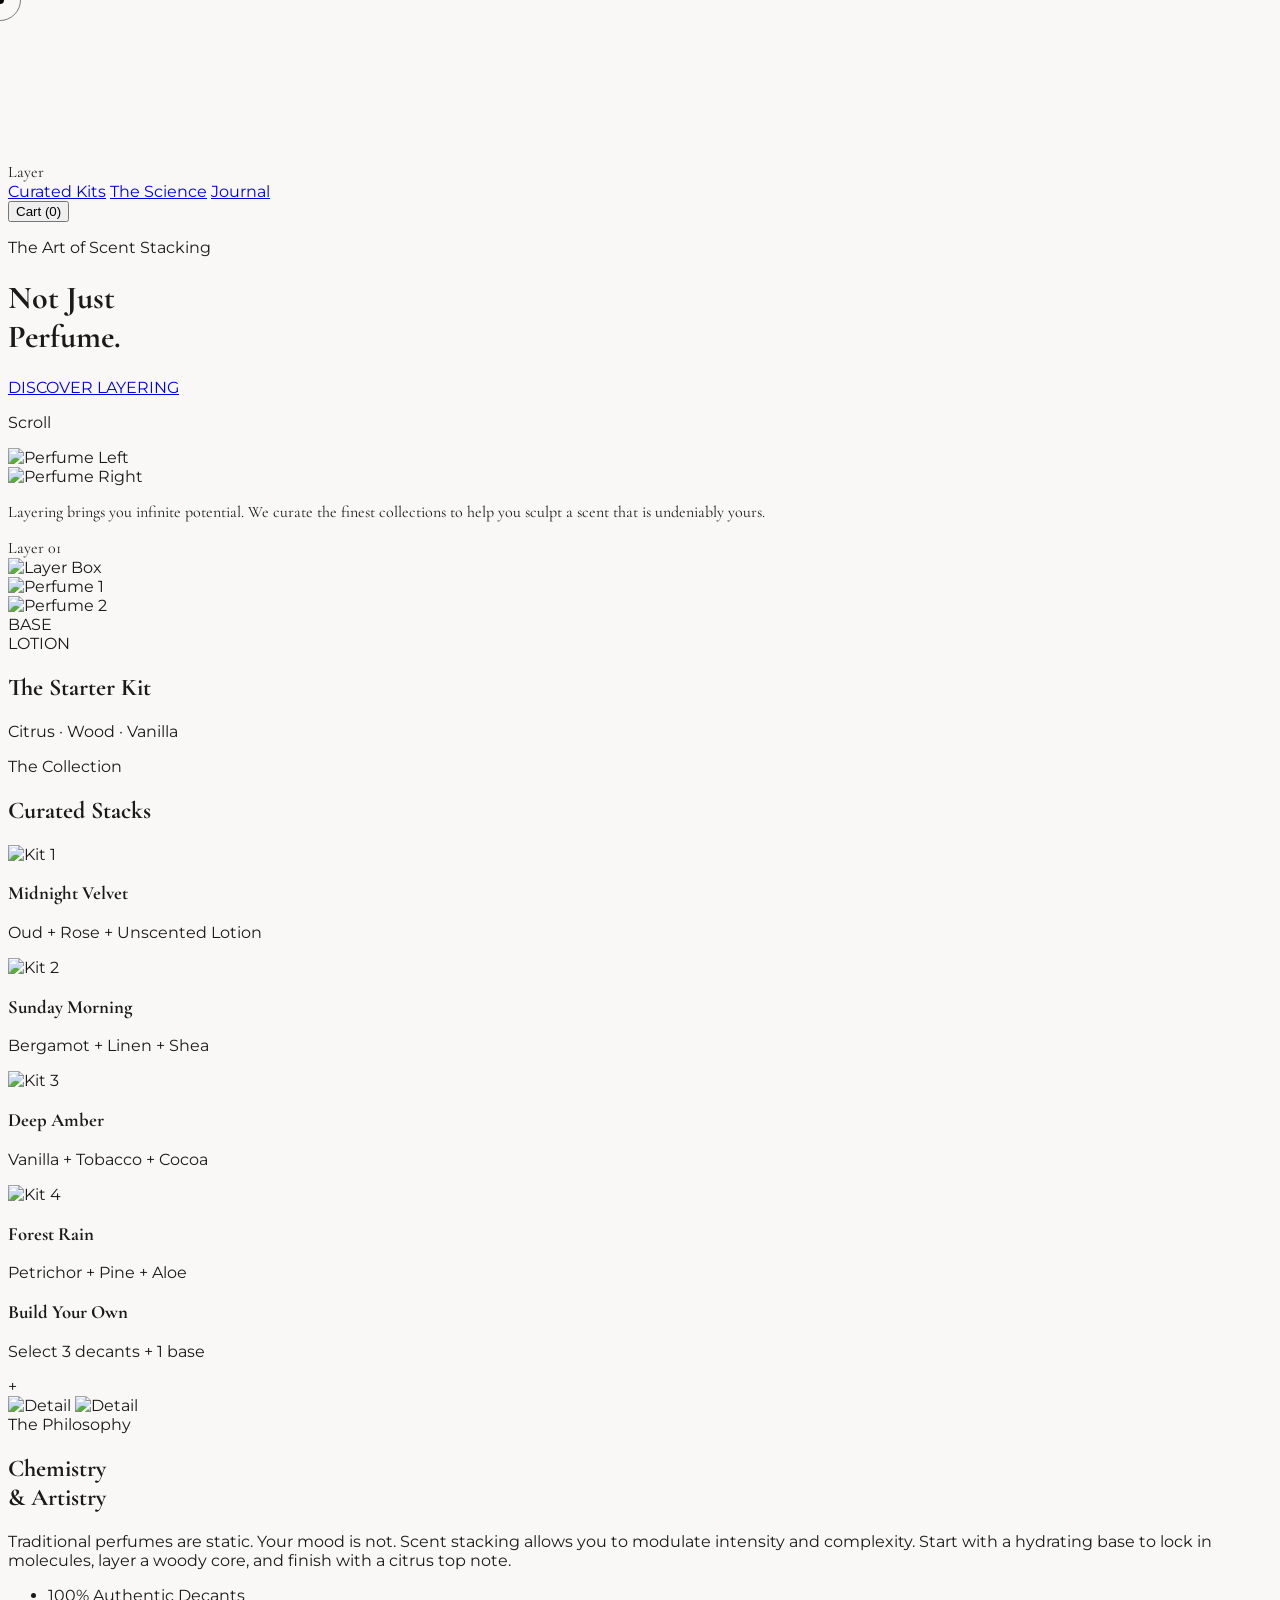
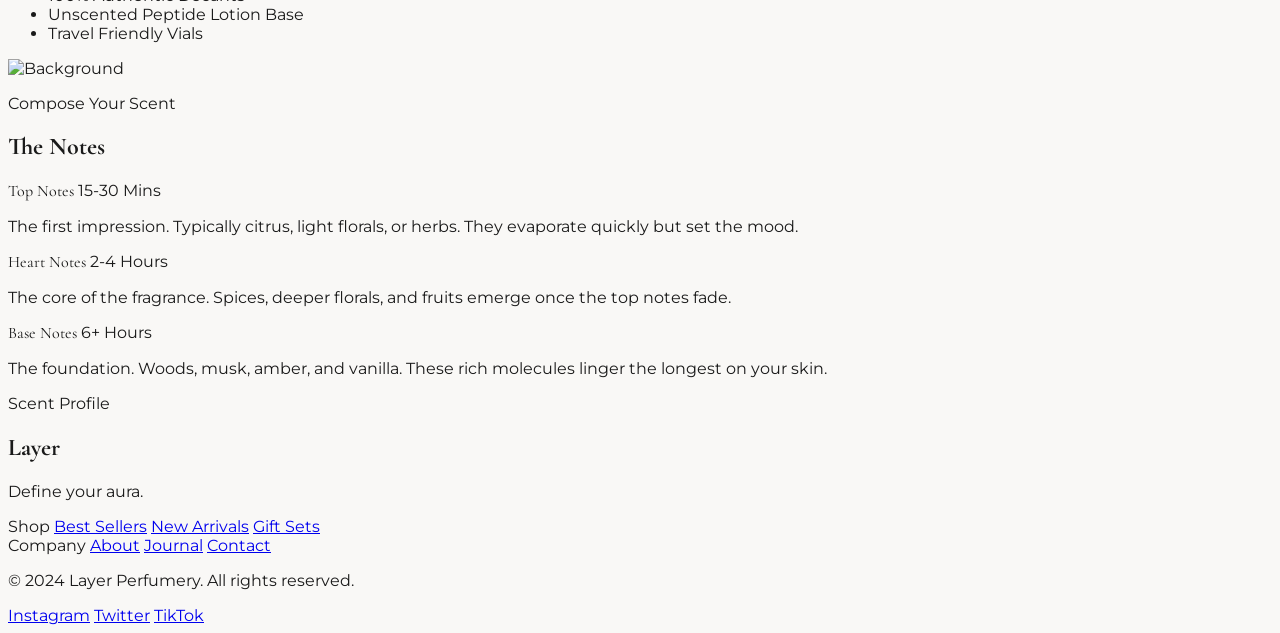
==== index.html @ dcebf6d5 "Auto-sync after agent response" ====
<!DOCTYPE html>
<html lang="en" class="scroll-smooth">
<head>
    <meta charset="UTF-8">
    <meta name="viewport" content="width=device-width, initial-scale=1.0">
    <title>Layer | The Art of Scent Stacking</title>
    
    <!-- Tailwind CSS -->
    <script src="https://unpkg.com/@tailwindcss/browser@4"></script>
    
    <!-- Google Fonts -->
    <link rel="preconnect" href="https://fonts.googleapis.com">
    <link rel="preconnect" href="https://fonts.gstatic.com" crossorigin>
    <link href="https://fonts.googleapis.com/css2?family=Cormorant+Garamond:ital,wght@0,300;0,400;0,600;1,400&family=Montserrat:wght@200;300;400;500&display=swap" rel="stylesheet">
    
    <!-- GSAP & ScrollTrigger -->
    <script src="https://cdnjs.cloudflare.com/ajax/libs/gsap/3.12.5/gsap.min.js"></script>
    <script src="https://cdnjs.cloudflare.com/ajax/libs/gsap/3.12.5/ScrollTrigger.min.js"></script>
    


    <style>
        :root {
            --color-bg: #F9F8F6;
            --color-text: #1A1A1A;
            --color-accent: #D4AF37;
        }
        
        body {
            background-color: var(--color-bg);
            color: var(--color-text);
            font-family: 'Montserrat', sans-serif;
            overflow-x: hidden;
            cursor: none; /* Custom cursor setup later */
        }
        
        h1, h2, h3, h4, h5, h6, .serif {
            font-family: 'Cormorant Garamond', serif;
        }

        .cursor-dot,
        .cursor-outline {
            position: fixed;
            top: 0;
            left: 0;
            transform: translate(-50%, -50%);
            border-radius: 50%;
            z-index: 9999;
            pointer-events: none;
        }

        .cursor-dot {
            width: 8px;
            height: 8px;
            background-color: black;
        }

        .cursor-outline {
            width: 40px;
            height: 40px;
            border: 1px solid rgba(0, 0, 0, 0.5);
            transition: width 0.2s, height 0.2s, background-color 0.2s;
        }

        /* Utility for hiding scrollbar */
        .no-scrollbar::-webkit-scrollbar {
            display: none;
        }
        .no-scrollbar {
            -ms-overflow-style: none;
            scrollbar-width: none;
        }
        
        /* Reveal Text Effect with Smoke/Atomized Effect */
        .reveal-text span {
            opacity: 0.4;
            color: #444;
            display: inline-block;
            filter: url(#dither-filter);
        }

        .glass-panel {
            background: rgba(255, 255, 255, 0.3);
            backdrop-filter: blur(10px);
            border: 1px solid rgba(255, 255, 255, 0.5);
        }

        /* Blob Animation Keyframes */
        @keyframes blob {
            0% { transform: translate(0px, 0px) scale(1); }
            33% { transform: translate(30px, -50px) scale(1.1); }
            66% { transform: translate(-20px, 20px) scale(0.9); }
            100% { transform: translate(0px, 0px) scale(1); }
        }
        .animate-blob {
            animation: blob 7s infinite;
        }
        .animation-delay-2000 {
            animation-delay: 2s;
        }
        .animation-delay-4000 {
            animation-delay: 4s;
        }
        
        @keyframes spin-slow {
            from { transform: rotate(0deg); }
            to { transform: rotate(360deg); }
        }
        .animate-spin-slow {
            animation: spin-slow 20s linear infinite;
        }
    </style>
</head>
<body>

    <!-- SVG Filter for Dither/Atomized Effect - Smoke/Particle dispersion -->
    <svg class="absolute w-0 h-0" aria-hidden="true">
        <defs>
            <filter id="dither-filter" x="-50%" y="-50%" width="200%" height="200%">
                <feTurbulence type="fractalNoise" baseFrequency="0.03" numOctaves="3" result="noise" seed="15"/>
                <feDisplacementMap in="SourceGraphic" in2="noise" scale="45" xChannelSelector="R" yChannelSelector="G" result="displaced"/>
                <feGaussianBlur in="displaced" stdDeviation="4" result="blurred"/>
                <feColorMatrix type="matrix" values="1 0 0 0 0  0 1 0 0 0  0 0 1 0 0  0 0 0 0.6 0"/>
            </filter>
        </defs>
    </svg>

    <!-- Custom Cursor -->
    <div class="cursor-dot hidden md:block"></div>
    <div class="cursor-outline hidden md:block"></div>

    <!-- Navigation -->
    <nav class="fixed top-0 w-full z-50 px-6 py-6 flex justify-between items-center mix-blend-difference text-white">
        <div class="text-2xl font-light tracking-widest uppercase serif">Layer</div>
        <div class="hidden md:flex space-x-12 text-xs tracking-[0.2em] uppercase">
            <a href="#" class="hover:opacity-50 transition-opacity">Curated Kits</a>
            <a href="#" class="hover:opacity-50 transition-opacity">The Science</a>
            <a href="#" class="hover:opacity-50 transition-opacity">Journal</a>
        </div>
        <button class="text-xs tracking-[0.2em] uppercase border-b border-transparent hover:border-white transition-all">Cart (0)</button>
    </nav>

    <!-- Hero Section -->
    <header class="relative h-screen w-full overflow-hidden flex flex-col justify-center items-center">
        <!-- Abstract Background Shapes -->
        <div class="absolute inset-0 z-0">
            <div class="absolute top-1/4 left-1/4 w-96 h-96 bg-[#E5DACE] rounded-full mix-blend-multiply filter blur-3xl opacity-60 animate-blob"></div>
            <div class="absolute top-1/3 right-1/4 w-96 h-96 bg-[#D4C5B5] rounded-full mix-blend-multiply filter blur-3xl opacity-60 animate-blob animation-delay-2000"></div>
            <div class="absolute -bottom-32 left-1/3 w-96 h-96 bg-[#EDE6DE] rounded-full mix-blend-multiply filter blur-3xl opacity-60 animate-blob animation-delay-4000"></div>
        </div>

        <div class="z-10 text-center px-4 relative">
            <p class="text-xs md:text-sm tracking-[0.4em] uppercase mb-6 opacity-0 hero-elem">The Art of Scent Stacking</p>
            <h1 class="text-6xl md:text-9xl font-light italic opacity-0 hero-elem leading-none">
                Not Just <br> <span class="not-italic">Perfume.</span>
            </h1>
            <div class="mt-12 opacity-0 hero-elem">
                <a href="#reveal" class="inline-block px-8 py-3 border border-stone-800 rounded-full text-xs tracking-[0.2em] hover:bg-stone-900 hover:text-white transition-all duration-500">
                    DISCOVER LAYERING
                </a>
            </div>
        </div>
        
        <div class="absolute bottom-10 left-1/2 transform -translate-x-1/2 opacity-0 hero-elem">
            <p class="text-[10px] tracking-widest uppercase animate-bounce">Scroll</p>
        </div>
    </header>

    <!-- Cinematic Text Scroll-Jack Section -->
    <section id="reveal" class="relative min-h-[400vh] w-full bg-[#111] text-[#F9F8F6] z-20">
        <div class="sticky top-0 h-screen flex items-center justify-center overflow-hidden px-4 md:px-20">
            <!-- Left parallax image -->
            <div class="absolute left-8 md:left-16 w-32 md:w-48 h-48 md:h-72 overflow-hidden reveal-img-left">
                <img src="https://images.unsplash.com/photo-1541643600914-78b084683601?q=80&w=1904&auto=format&fit=crop" class="w-full h-full object-cover" alt="Perfume Left">
            </div>
            
            <!-- Right parallax image -->
            <div class="absolute right-8 md:right-16 w-32 md:w-48 h-48 md:h-72 overflow-hidden reveal-img-right">
                <img src="https://images.unsplash.com/photo-1594035910387-fea4779426e9?q=80&w=1887&auto=format&fit=crop" class="w-full h-full object-cover" alt="Perfume Right">
            </div>
            
            <div class="max-w-4xl text-center z-10">
                <p class="text-3xl md:text-6xl serif leading-tight reveal-text" id="split-text">
                    Layering brings you infinite potential. We curate the finest collections to help you sculpt a scent that is undeniably yours.
                </p>
            </div>
        </div>
    </section>

    <!-- The Layer Box Showcase -->
    <section class="relative h-[150vh] bg-stone-100 overflow-hidden flex flex-col items-center justify-center z-30" id="showcase">
        <div class="sticky top-0 h-screen w-full flex items-center justify-center overflow-hidden">
            <!-- Central Box -->
            <div class="relative w-64 h-80 md:w-96 md:h-[500px] bg-white shadow-2xl flex items-center justify-center z-20 showcase-box border border-stone-200">
                <div class="absolute inset-2 border border-stone-100 flex items-center justify-center">
                    <span class="serif text-4xl italic text-stone-300">Layer 01</span>
                </div>
                <!-- Placeholder for Box Image -->
                <img src="https://images.unsplash.com/photo-1620916566398-39f1143ab7be?q=80&w=1887&auto=format&fit=crop" class="w-full h-full object-cover opacity-90 p-4" alt="Layer Box">
            </div>

            <!-- Floating Products -->
            <div class="absolute w-32 h-48 bg-stone-200 shadow-lg z-10 floating-item item-1 top-1/4 -left-12 md:left-1/4 rounded-t-full border border-white">
                <img src="https://images.unsplash.com/photo-1541643600914-78b084683601?q=80&w=1904&auto=format&fit=crop" class="w-full h-full object-cover rounded-t-full" alt="Perfume 1">
            </div>
            
            <div class="absolute w-32 h-48 bg-stone-200 shadow-lg z-30 floating-item item-2 bottom-1/4 -right-12 md:right-1/4 rounded-t-full border border-white">
                 <img src="https://images.unsplash.com/photo-1594035910387-fea4779426e9?q=80&w=1887&auto=format&fit=crop" class="w-full h-full object-cover rounded-t-full" alt="Perfume 2">
            </div>

            <div class="absolute w-24 h-24 bg-white shadow-lg z-40 floating-item item-3 top-1/2 left-10 md:left-1/3 rounded-full flex items-center justify-center border border-stone-100">
                 <div class="text-[10px] tracking-widest text-center">BASE<br>LOTION</div>
            </div>

            <div class="absolute bottom-10 text-center w-full z-20">
                <h2 class="text-4xl serif italic mb-2">The Starter Kit</h2>
                <p class="text-xs tracking-widest uppercase text-stone-500">Citrus · Wood · Vanilla</p>
            </div>
        </div>
    </section>

    <!-- Horizontal Scroll Gallery -->
    <section id="h-scroll-section" class="bg-[#EAE6E1] overflow-hidden">
        <div class="h-screen w-full flex items-center overflow-hidden sticky top-0" id="h-scroll-container">
            
            <div class="absolute top-12 left-6 md:left-20 z-10 mix-blend-difference text-white">
                <p class="text-xs tracking-[0.3em] uppercase mb-4">The Collection</p>
                <h2 class="text-5xl md:text-6xl serif">Curated Stacks</h2>
            </div>

            <div class="flex space-x-12 px-6 md:px-20" id="h-scroll-wrapper">
                <!-- Spacer for title -->
                <div class="min-w-[50px] md:min-w-[400px]"></div>

                <!-- Card 1 -->
                <div class="min-w-[300px] md:min-w-[400px] h-[500px] relative group overflow-hidden bg-white shadow-xl">
                    <img src="https://images.unsplash.com/photo-1615634260167-c8cdede054de?q=80&w=1964&auto=format&fit=crop" class="w-full h-full object-cover transition-transform duration-700 group-hover:scale-110" alt="Kit 1">
                    <div class="absolute inset-0 bg-black/10 group-hover:bg-black/20 transition-colors"></div>
                    <div class="absolute bottom-0 left-0 p-8 text-white">
                        <h3 class="text-3xl serif italic mb-2">Midnight Velvet</h3>
                        <p class="text-xs tracking-widest uppercase opacity-80">Oud + Rose + Unscented Lotion</p>
                    </div>
                </div>
                
                <!-- Card 2 -->
                <div class="min-w-[300px] md:min-w-[400px] h-[500px] relative group overflow-hidden bg-white shadow-xl">
                    <img src="https://images.unsplash.com/photo-1595425970377-c9703cf48b6d?q=80&w=1887&auto=format&fit=crop" class="w-full h-full object-cover transition-transform duration-700 group-hover:scale-110" alt="Kit 2">
                    <div class="absolute inset-0 bg-black/10 group-hover:bg-black/20 transition-colors"></div>
                    <div class="absolute bottom-0 left-0 p-8 text-white">
                        <h3 class="text-3xl serif italic mb-2">Sunday Morning</h3>
                        <p class="text-xs tracking-widest uppercase opacity-80">Bergamot + Linen + Shea</p>
                    </div>
                </div>

                <!-- Card 3 -->
                <div class="min-w-[300px] md:min-w-[400px] h-[500px] relative group overflow-hidden bg-white shadow-xl">
                    <img src="https://images.unsplash.com/photo-1515377905703-c4788e51af15?q=80&w=1770&auto=format&fit=crop" class="w-full h-full object-cover transition-transform duration-700 group-hover:scale-110" alt="Kit 3">
                    <div class="absolute inset-0 bg-black/10 group-hover:bg-black/20 transition-colors"></div>
                    <div class="absolute bottom-0 left-0 p-8 text-white">
                        <h3 class="text-3xl serif italic mb-2">Deep Amber</h3>
                        <p class="text-xs tracking-widest uppercase opacity-80">Vanilla + Tobacco + Cocoa</p>
                    </div>
                </div>

                 <!-- Card 4 -->
                 <div class="min-w-[300px] md:min-w-[400px] h-[500px] relative group overflow-hidden bg-white shadow-xl">
                    <img src="https://images.unsplash.com/photo-1616012480717-fd9867059ca0?q=80&w=1964&auto=format&fit=crop" class="w-full h-full object-cover transition-transform duration-700 group-hover:scale-110" alt="Kit 4">
                    <div class="absolute inset-0 bg-black/10 group-hover:bg-black/20 transition-colors"></div>
                    <div class="absolute bottom-0 left-0 p-8 text-white">
                        <h3 class="text-3xl serif italic mb-2">Forest Rain</h3>
                        <p class="text-xs tracking-widest uppercase opacity-80">Petrichor + Pine + Aloe</p>
                    </div>
                </div>
                
                 <!-- Card 5 (Build Your Own) -->
                <div class="min-w-[300px] md:min-w-[400px] h-[500px] relative group overflow-hidden bg-white flex items-center justify-center border border-stone-300 shadow-xl">
                    <div class="text-center p-8">
                        <h3 class="text-3xl serif italic mb-4">Build Your Own</h3>
                        <p class="text-xs tracking-widest uppercase text-stone-500 mb-6">Select 3 decants + 1 base</p>
                        <span class="w-12 h-12 rounded-full border border-black flex items-center justify-center mx-auto text-xl transition-all group-hover:bg-black group-hover:text-white">+</span>
                    </div>
                </div>

                <!-- End Spacer -->
                <div class="min-w-[100px]"></div>
            </div>
        </div>
    </section>
    
    <!-- Philosophy / Image Grid -->
    <section class="py-24 px-6 md:px-20 bg-[#F9F8F6]">
        <div class="grid grid-cols-1 md:grid-cols-2 gap-16 items-center">
            <div class="order-2 md:order-1 relative">
                <div class="grid grid-cols-2 gap-4">
                    <img src="https://images.unsplash.com/photo-1585120040315-2241b774ad0f?q=80&w=2070&auto=format&fit=crop" class="w-full h-64 object-cover rounded-sm mt-12" alt="Detail">
                    <img src="https://images.unsplash.com/photo-1557170334-a9632e77c6e4?q=80&w=1887&auto=format&fit=crop" class="w-full h-80 object-cover rounded-sm" alt="Detail">
                </div>
                <!-- Decorative element -->
                <div class="absolute -z-10 top-1/2 left-1/2 transform -translate-x-1/2 -translate-y-1/2 w-[120%] h-[80%] border border-stone-300 rounded-full opacity-50"></div>
            </div>
            <div class="order-1 md:order-2">
                <span class="text-xs tracking-[0.3em] uppercase text-stone-500 block mb-6">The Philosophy</span>
                <h2 class="text-5xl md:text-7xl serif mb-8 leading-[0.9]">Chemistry <br><span class="italic text-stone-400">&</span> Artistry</h2>
                <p class="text-lg leading-relaxed text-stone-600 mb-8 max-w-md">
                    Traditional perfumes are static. Your mood is not. Scent stacking allows you to modulate intensity and complexity. 
                    Start with a hydrating base to lock in molecules, layer a woody core, and finish with a citrus top note.
                </p>
                <ul class="space-y-4 text-sm tracking-wide uppercase">
                    <li class="flex items-center gap-4">
                        <span class="w-2 h-2 bg-stone-900 rounded-full"></span> 100% Authentic Decants
                    </li>
                    <li class="flex items-center gap-4">
                        <span class="w-2 h-2 bg-stone-900 rounded-full"></span> Unscented Peptide Lotion Base
                    </li>
                    <li class="flex items-center gap-4">
                        <span class="w-2 h-2 bg-stone-900 rounded-full"></span> Travel Friendly Vials
                    </li>
                </ul>
            </div>
        </div>
    </section>

    <!-- Interactive Notes Visualizer -->
    <section class="min-h-screen bg-[#F9F8F6] relative flex flex-col md:flex-row overflow-hidden" id="visualizer">
        <!-- Dynamic Background Image -->
        <div class="absolute inset-0 z-0 transition-opacity duration-700 ease-in-out opacity-20" id="note-bg">
            <img src="https://images.unsplash.com/photo-1605651702720-4151bef65860?q=80&w=2070&auto=format&fit=crop" class="w-full h-full object-cover grayscale" alt="Background">
        </div>

        <div class="relative z-10 w-full md:w-1/2 p-6 md:p-24 flex flex-col justify-center bg-white/50 backdrop-blur-sm md:bg-transparent">
            <p class="text-xs tracking-[0.3em] uppercase mb-8">Compose Your Scent</p>
            <h2 class="text-5xl md:text-7xl serif mb-12">The Notes</h2>
            
            <div class="space-y-6">
                <div class="note-item group cursor-pointer border-b border-stone-300 pb-4" data-img="https://images.unsplash.com/photo-1615486511484-92e590d6e2e3?q=80&w=2070&auto=format&fit=crop">
                    <div class="flex justify-between items-center">
                        <span class="text-3xl md:text-5xl font-light italic serif group-hover:pl-4 transition-all duration-300">Top Notes</span>
                        <span class="text-xs uppercase tracking-widest opacity-0 group-hover:opacity-100 transition-opacity">15-30 Mins</span>
                    </div>
                    <p class="h-0 overflow-hidden group-hover:h-auto group-hover:mt-4 text-stone-600 transition-all duration-300 text-sm">
                        The first impression. Typically citrus, light florals, or herbs. They evaporate quickly but set the mood.
                    </p>
                </div>

                <div class="note-item group cursor-pointer border-b border-stone-300 pb-4" data-img="https://images.unsplash.com/photo-1535683010036-76f5e2277752?q=80&w=2070&auto=format&fit=crop">
                    <div class="flex justify-between items-center">
                        <span class="text-3xl md:text-5xl font-light italic serif group-hover:pl-4 transition-all duration-300">Heart Notes</span>
                        <span class="text-xs uppercase tracking-widest opacity-0 group-hover:opacity-100 transition-opacity">2-4 Hours</span>
                    </div>
                    <p class="h-0 overflow-hidden group-hover:h-auto group-hover:mt-4 text-stone-600 transition-all duration-300 text-sm">
                        The core of the fragrance. Spices, deeper florals, and fruits emerge once the top notes fade.
                    </p>
                </div>

                <div class="note-item group cursor-pointer border-b border-stone-300 pb-4" data-img="https://images.unsplash.com/photo-1542614471-001ccf2b449c?q=80&w=2070&auto=format&fit=crop">
                    <div class="flex justify-between items-center">
                        <span class="text-3xl md:text-5xl font-light italic serif group-hover:pl-4 transition-all duration-300">Base Notes</span>
                        <span class="text-xs uppercase tracking-widest opacity-0 group-hover:opacity-100 transition-opacity">6+ Hours</span>
                    </div>
                    <p class="h-0 overflow-hidden group-hover:h-auto group-hover:mt-4 text-stone-600 transition-all duration-300 text-sm">
                        The foundation. Woods, musk, amber, and vanilla. These rich molecules linger the longest on your skin.
                    </p>
                </div>
            </div>
        </div>
        
        <div class="hidden md:flex w-1/2 items-center justify-center relative z-10">
            <!-- Circular visualizer concept -->
            <div class="w-96 h-96 border border-stone-400 rounded-full flex items-center justify-center relative animate-spin-slow" style="animation-duration: 20s;">
                <div class="absolute inset-4 border border-stone-300 rounded-full"></div>
                <div class="absolute inset-12 border border-stone-200 rounded-full"></div>
                <div class="text-xs tracking-widest uppercase bg-[#F9F8F6] px-4 py-2 z-20 absolute">Scent Profile</div>
            </div>
        </div>
    </section>

    <!-- Footer -->
    <footer class="bg-[#111] text-[#F9F8F6] pt-24 pb-12 px-6 md:px-20">
        <div class="flex flex-col md:flex-row justify-between items-start mb-24">
            <div class="mb-12 md:mb-0">
                <h2 class="text-6xl md:text-8xl serif italic mb-4">Layer</h2>
                <p class="text-sm tracking-widest uppercase opacity-50">Define your aura.</p>
            </div>
            <div class="grid grid-cols-2 gap-12 md:gap-24 text-sm tracking-widest uppercase">
                <div class="flex flex-col space-y-4">
                    <span class="opacity-40 mb-2">Shop</span>
                    <a href="#" class="hover:text-stone-400 transition-colors">Best Sellers</a>
                    <a href="#" class="hover:text-stone-400 transition-colors">New Arrivals</a>
                    <a href="#" class="hover:text-stone-400 transition-colors">Gift Sets</a>
                </div>
                <div class="flex flex-col space-y-4">
                    <span class="opacity-40 mb-2">Company</span>
                    <a href="#" class="hover:text-stone-400 transition-colors">About</a>
                    <a href="#" class="hover:text-stone-400 transition-colors">Journal</a>
                    <a href="#" class="hover:text-stone-400 transition-colors">Contact</a>
                </div>
            </div>
        </div>
        <div class="border-t border-white/10 pt-8 flex flex-col md:flex-row justify-between items-center text-[10px] tracking-widest uppercase opacity-40">
            <p>&copy; 2024 Layer Perfumery. All rights reserved.</p>
            <div class="flex space-x-6 mt-4 md:mt-0">
                <a href="#">Instagram</a>
                <a href="#">Twitter</a>
                <a href="#">TikTok</a>
            </div>
        </div>
    </footer>

    <script>
        // GSAP Animations
        gsap.registerPlugin(ScrollTrigger);

        // Custom Cursor Logic
        const cursorDot = document.querySelector('.cursor-dot');
        const cursorOutline = document.querySelector('.cursor-outline');

        window.addEventListener('mousemove', function(e) {
            const posX = e.clientX;
            const posY = e.clientY;

            cursorDot.style.left = `${posX}px`;
            cursorDot.style.top = `${posY}px`;

            // Add a little lag to the outline for smooth feel
            cursorOutline.animate({
                left: `${posX}px`,
                top: `${posY}px`
            }, { duration: 500, fill: "forwards" });
        });
        
        // Hover effects for cursor
        document.querySelectorAll('a, button, .cursor-grab').forEach(el => {
            el.addEventListener('mouseenter', () => {
                cursorOutline.style.transform = 'translate(-50%, -50%) scale(1.5)';
                cursorOutline.style.backgroundColor = 'rgba(255, 255, 255, 0.1)';
                cursorOutline.style.mixBlendMode = 'difference';
            });
            el.addEventListener('mouseleave', () => {
                cursorOutline.style.transform = 'translate(-50%, -50%) scale(1)';
                cursorOutline.style.backgroundColor = 'transparent';
                cursorOutline.style.mixBlendMode = 'normal';
            });
        });

        // Hero Reveal
        const heroTimeline = gsap.timeline();
        heroTimeline.to('.hero-elem', {
            y: 0,
            opacity: 1,
            duration: 1.5,
            stagger: 0.2,
            ease: 'power3.out',
            delay: 0.5
        });

        // Text Reveal Section
        const textContainer = document.querySelector('.reveal-text');
        const text = textContainer.innerText;
        textContainer.innerHTML = '';
        
        // Split text into words for animation (preserve spacing)
        const words = text.split(' ');
        words.forEach((word, index) => {
            const span = document.createElement('span');
            span.innerText = word;
            span.style.marginRight = '0.3em';
            textContainer.appendChild(span);
        });

        const textSpans = textContainer.querySelectorAll('span');
        const totalWords = textSpans.length;
        
        // All words start with same dither effect, revealed word by word on scroll
        // Section stays pinned until all words are revealed
        textSpans.forEach((span, i) => {
            gsap.to(span, {
                scrollTrigger: {
                    trigger: '#reveal',
                    start: `top+=${(i / totalWords) * 300}% top`,
                    end: `top+=${((i + 1) / totalWords) * 300}% top`,
                    scrub: 0.5,
                },
                opacity: 1,
                color: '#fff',
                filter: 'none',
            });
        });

        // Animate the SVG filter displacement scale to reduce (particles converge)
        gsap.to('#dither-filter feDisplacementMap', {
            scrollTrigger: {
                trigger: '#reveal',
                start: 'top top',
                end: 'bottom bottom',
                scrub: 1,
            },
            attr: { scale: 0 },
        });

        // Animate the blur to reduce
        gsap.to('#dither-filter feGaussianBlur', {
            scrollTrigger: {
                trigger: '#reveal',
                start: 'top top',
                end: 'bottom bottom',
                scrub: 1,
            },
            attr: { stdDeviation: 0 },
        });

        // Parallax images for reveal section
        let revealTl = gsap.timeline({
            scrollTrigger: {
                trigger: '#reveal',
                start: 'top top',
                end: 'bottom bottom',
                scrub: 1,
            }
        });

        // Left image: enters from bottom, exits to top (starts first)
        revealTl.fromTo('.reveal-img-left', 
            { y: '100vh', opacity: 0 }, 
            { y: '-100vh', opacity: 1, duration: 1, ease: 'none' }, 
            0
        );

        // Right image: enters from bottom, exits to top (starts later, exits later)
        revealTl.fromTo('.reveal-img-right', 
            { y: '100vh', opacity: 0 }, 
            { y: '-100vh', opacity: 1, duration: 1, ease: 'none' }, 
            0.35
        );

        // Showcase Layer Box Animation
        let tlShowcase = gsap.timeline({
            scrollTrigger: {
                trigger: "#showcase",
                start: "top top",
                end: "bottom top", // Pin for full section height
                scrub: true,
                pin: true,
                anticipatePin: 1
            }
        });

        // Initial state set in CSS, animate here
        tlShowcase.fromTo(".item-1", { y: 100, opacity: 0 }, { y: -50, opacity: 1, duration: 2 }, 0)
                  .fromTo(".item-2", { y: 100, opacity: 0 }, { y: -80, opacity: 1, duration: 2.5 }, 0.2)
                  .fromTo(".item-3", { scale: 0, opacity: 0 }, { scale: 1, opacity: 1, duration: 1.5 }, 0.5)
                  .to(".showcase-box", { scale: 1.1, rotation: 2, duration: 3 }, 0);

        // Horizontal Scroll Gallery (GSAP)
        const section = document.getElementById("h-scroll-section");
        const container = document.getElementById("h-scroll-container");
        const wrapper = document.getElementById("h-scroll-wrapper");

        if (wrapper) {
            let scrollTween = gsap.to(wrapper, {
                x: () => -(wrapper.scrollWidth - window.innerWidth),
                ease: "none",
                scrollTrigger: {
                    trigger: section,
                    start: "top top",
                    end: () => "+=" + (wrapper.scrollWidth - window.innerWidth),
                    pin: true,
                    scrub: 1,
                    invalidateOnRefresh: true,
                    anticipatePin: 1
                }
            });
        }

        // Visualizer Interaction
        const noteItems = document.querySelectorAll('.note-item');
        const noteBg = document.querySelector('#note-bg img');
        
        noteItems.forEach(item => {
            item.addEventListener('mouseenter', () => {
                const newSrc = item.getAttribute('data-img');
                gsap.to(noteBg, {
                    opacity: 0,
                    duration: 0.3,
                    onComplete: () => {
                        noteBg.src = newSrc;
                        gsap.to(noteBg, { opacity: 1, duration: 0.5 });
                    }
                });
            });
        });

    </script>
</body>
</html>
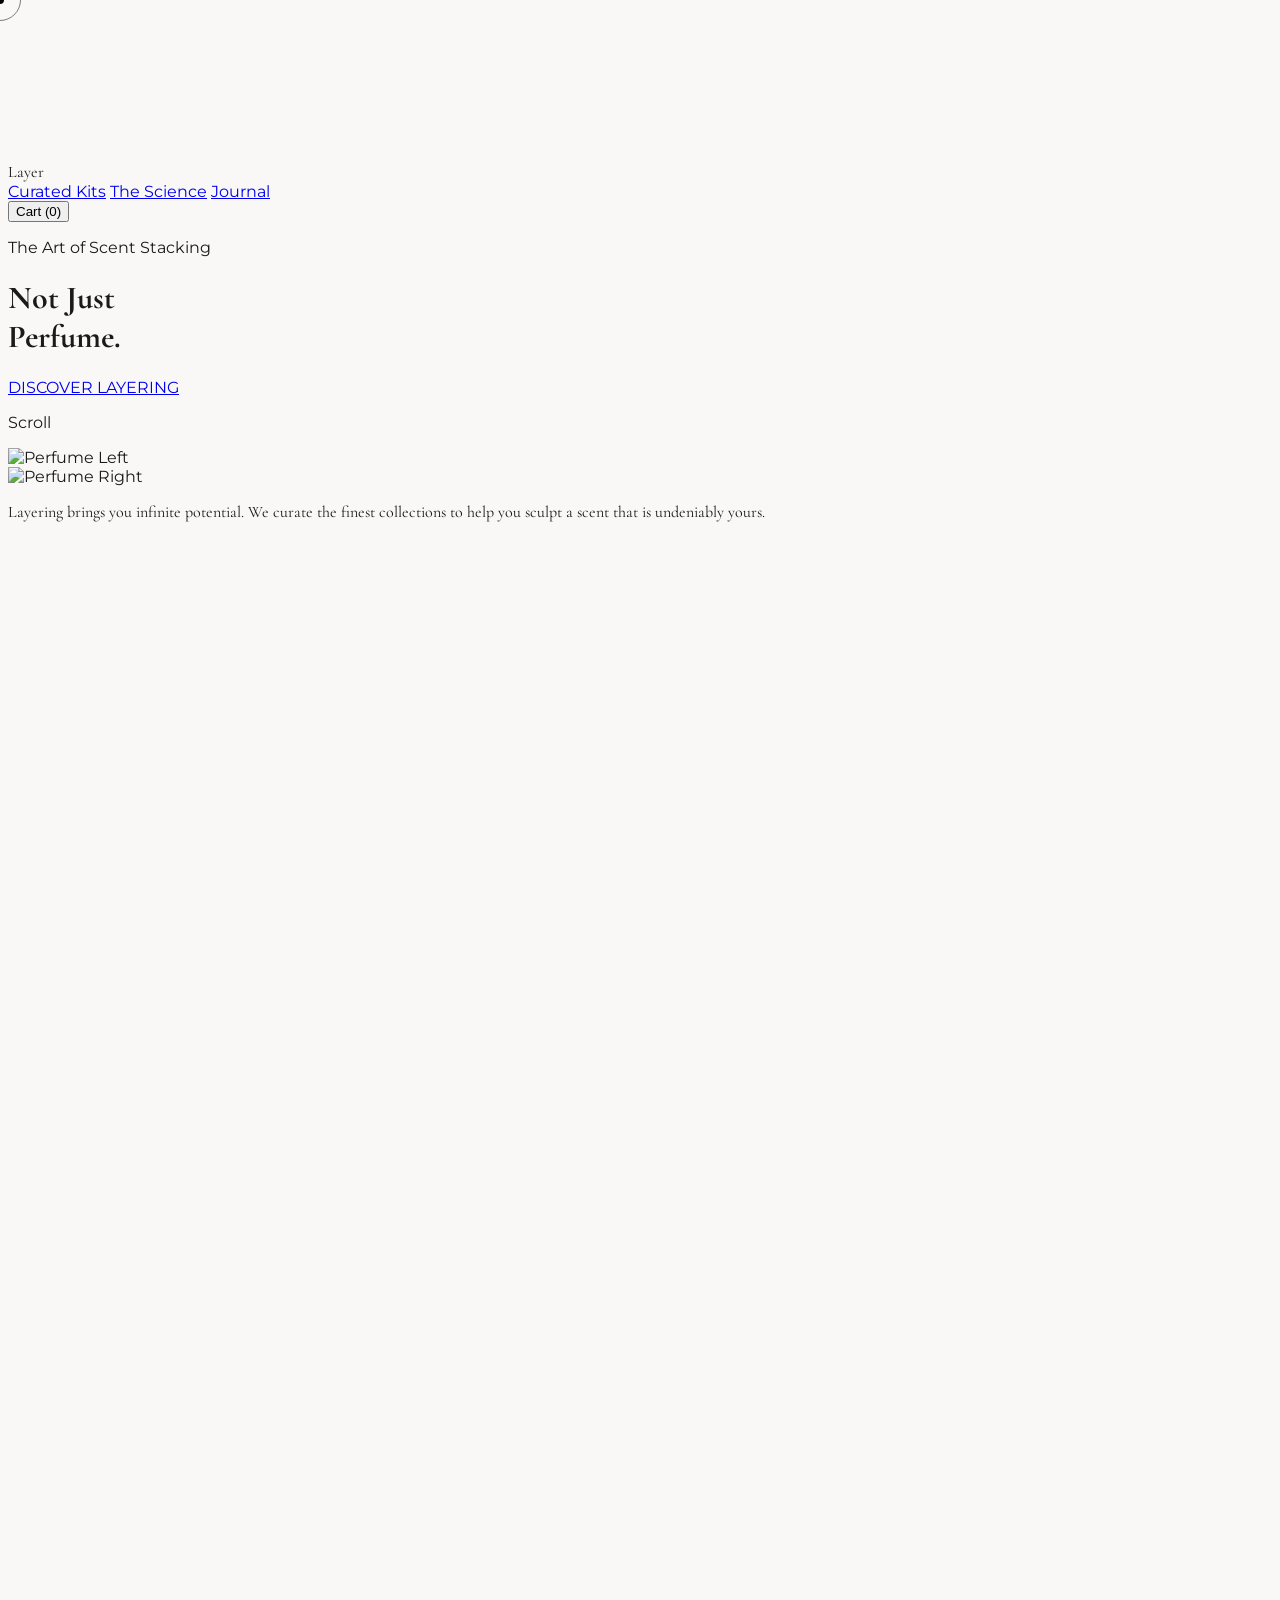
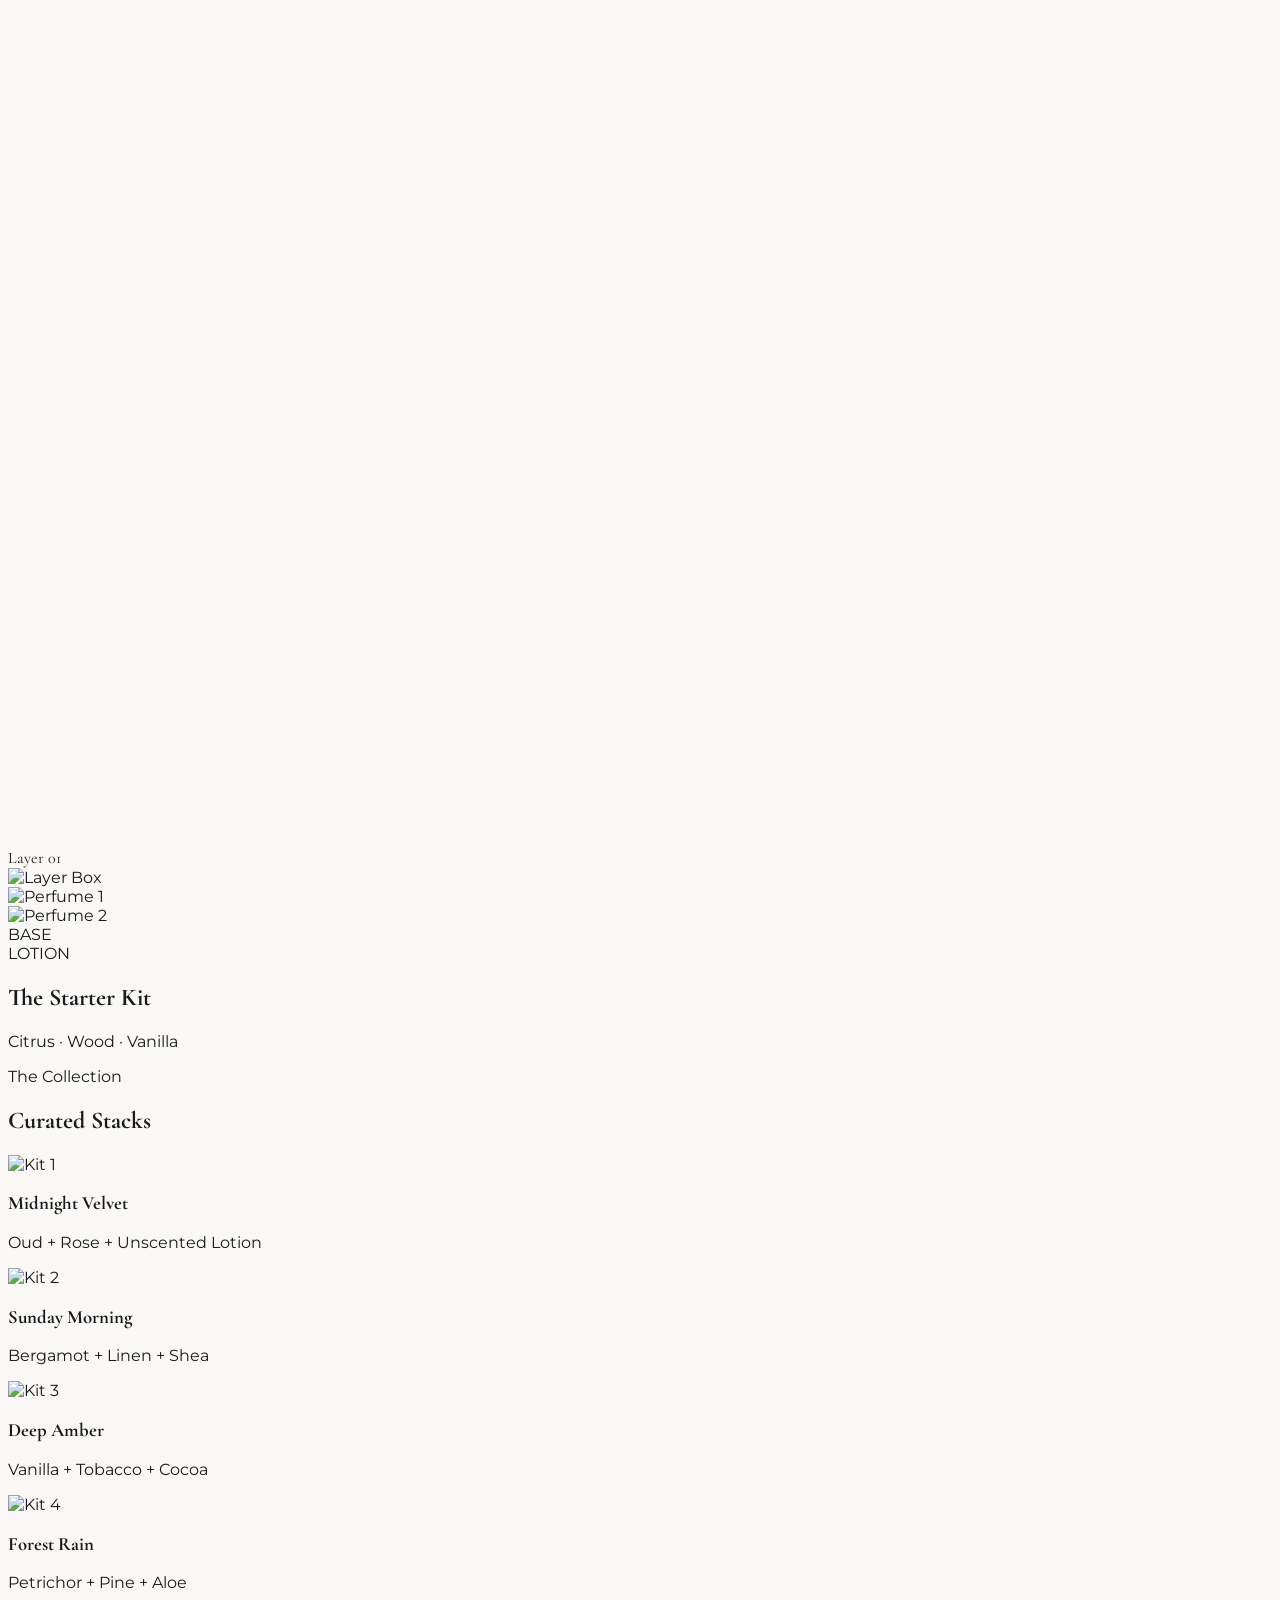
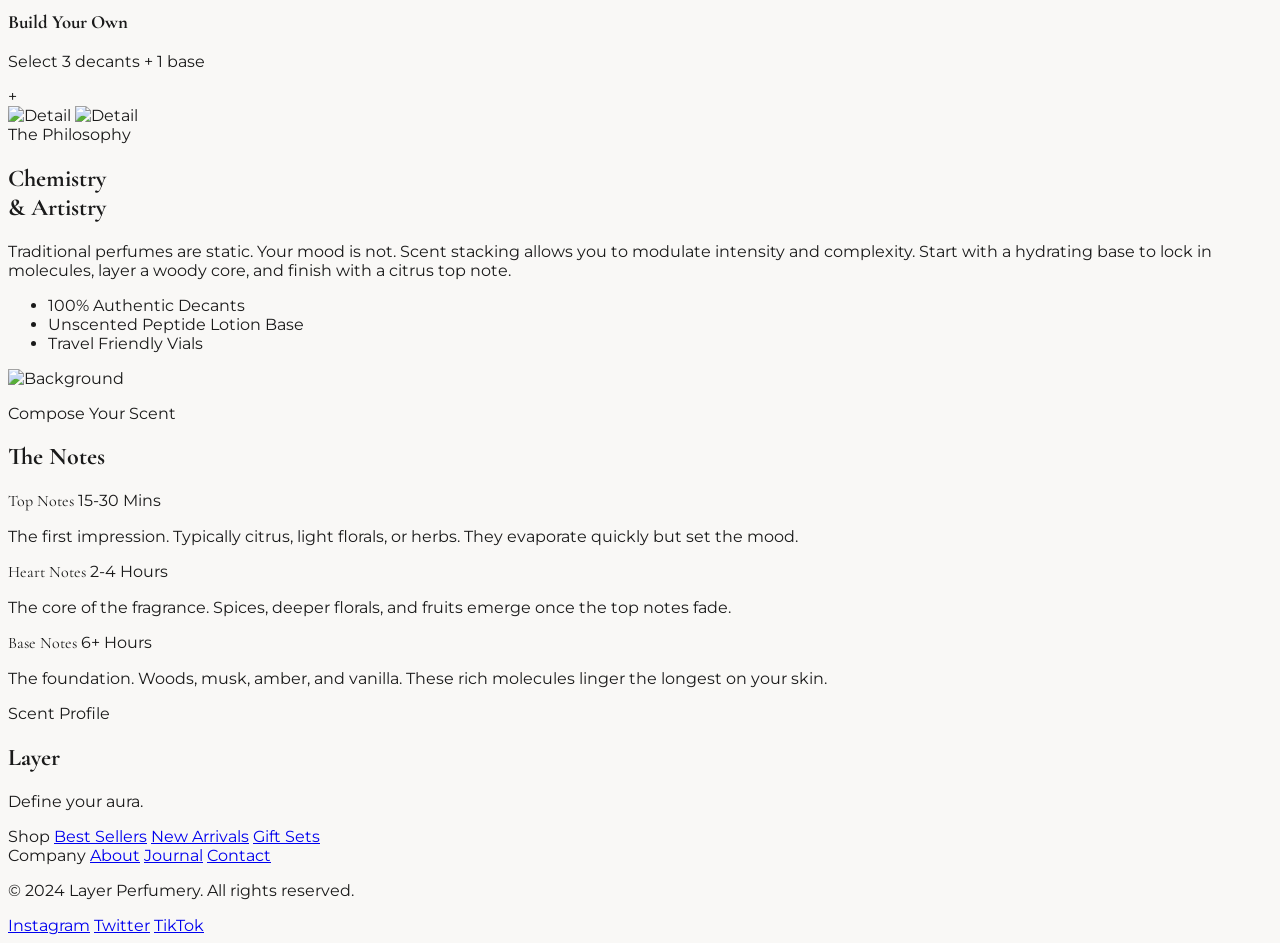
==== commit cff84c99: "Auto-sync after agent response" ====
--- a/index.html
+++ b/index.html
@@ -167,20 +167,20 @@
     </header>
 
     <!-- Cinematic Text Scroll-Jack Section -->
-    <section id="reveal" class="relative min-h-[400vh] w-full bg-[#111] text-[#F9F8F6] z-20">
-        <div class="sticky top-0 h-screen flex items-center justify-center overflow-hidden px-4 md:px-20">
+    <section id="reveal" class="relative w-screen bg-[#111] text-[#F9F8F6] z-20" style="height: 400vh;">
+        <div class="sticky top-0 w-screen h-screen flex items-center justify-center overflow-hidden px-4 md:px-20">
             <!-- Left parallax image -->
-            <div class="absolute left-8 md:left-16 w-32 md:w-48 h-48 md:h-72 overflow-hidden reveal-img-left">
+            <div class="absolute left-4 md:left-16 w-28 sm:w-32 md:w-48 h-40 sm:h-48 md:h-72 overflow-hidden reveal-img-left">
                 <img src="https://images.unsplash.com/photo-1541643600914-78b084683601?q=80&w=1904&auto=format&fit=crop" class="w-full h-full object-cover" alt="Perfume Left">
             </div>
             
             <!-- Right parallax image -->
-            <div class="absolute right-8 md:right-16 w-32 md:w-48 h-48 md:h-72 overflow-hidden reveal-img-right">
+            <div class="absolute right-4 md:right-16 w-28 sm:w-32 md:w-48 h-40 sm:h-48 md:h-72 overflow-hidden reveal-img-right">
                 <img src="https://images.unsplash.com/photo-1594035910387-fea4779426e9?q=80&w=1887&auto=format&fit=crop" class="w-full h-full object-cover" alt="Perfume Right">
             </div>
             
-            <div class="max-w-4xl text-center z-10">
-                <p class="text-3xl md:text-6xl serif leading-tight reveal-text" id="split-text">
+            <div class="max-w-4xl text-center z-10 px-4">
+                <p class="text-2xl sm:text-3xl md:text-5xl lg:text-6xl serif leading-tight reveal-text" id="split-text">
                     Layering brings you infinite potential. We curate the finest collections to help you sculpt a scent that is undeniably yours.
                 </p>
             </div>
@@ -458,26 +458,24 @@
         const text = textContainer.innerText;
         textContainer.innerHTML = '';
         
-        // Split text into words for animation (preserve spacing)
-        const words = text.split(' ');
-        words.forEach((word, index) => {
+        // Split text into sentences for animation
+        const sentences = text.split(/(?<=[.!?])\s+/);
+        sentences.forEach((sentence, index) => {
             const span = document.createElement('span');
-            span.innerText = word;
-            span.style.marginRight = '0.3em';
+            span.innerText = sentence + ' ';
             textContainer.appendChild(span);
         });
 
         const textSpans = textContainer.querySelectorAll('span');
-        const totalWords = textSpans.length;
-        
-        // All words start with same dither effect, revealed word by word on scroll
-        // Section stays pinned until all words are revealed
+        const totalSentences = textSpans.length;
+        
+        // All sentences start with same dither effect, revealed sentence by sentence on scroll
         textSpans.forEach((span, i) => {
             gsap.to(span, {
                 scrollTrigger: {
                     trigger: '#reveal',
-                    start: `top+=${(i / totalWords) * 300}% top`,
-                    end: `top+=${((i + 1) / totalWords) * 300}% top`,
+                    start: `top+=${(i / totalSentences) * 250}% center`,
+                    end: `top+=${((i + 1) / totalSentences) * 250}% center`,
                     scrub: 0.5,
                 },
                 opacity: 1,
@@ -490,7 +488,7 @@
         gsap.to('#dither-filter feDisplacementMap', {
             scrollTrigger: {
                 trigger: '#reveal',
-                start: 'top top',
+                start: 'top center',
                 end: 'bottom bottom',
                 scrub: 1,
             },
@@ -501,35 +499,37 @@
         gsap.to('#dither-filter feGaussianBlur', {
             scrollTrigger: {
                 trigger: '#reveal',
-                start: 'top top',
+                start: 'top center',
                 end: 'bottom bottom',
                 scrub: 1,
             },
             attr: { stdDeviation: 0 },
         });
 
-        // Parallax images for reveal section
+        // Parallax images for reveal section - scroll-jack starts when images reach center
         let revealTl = gsap.timeline({
             scrollTrigger: {
                 trigger: '#reveal',
-                start: 'top top',
+                start: 'top center',
                 end: 'bottom bottom',
                 scrub: 1,
+                pin: '#reveal .sticky',
+                pinSpacing: false,
             }
         });
 
-        // Left image: enters from bottom, exits to top (starts first)
+        // Left image: enters from bottom, moves to center then exits to top
         revealTl.fromTo('.reveal-img-left', 
-            { y: '100vh', opacity: 0 }, 
-            { y: '-100vh', opacity: 1, duration: 1, ease: 'none' }, 
+            { y: '80vh', opacity: 0 }, 
+            { y: '-80vh', opacity: 1, duration: 1, ease: 'none' }, 
             0
         );
 
-        // Right image: enters from bottom, exits to top (starts later, exits later)
+        // Right image: enters from bottom, moves to center then exits to top (delayed)
         revealTl.fromTo('.reveal-img-right', 
-            { y: '100vh', opacity: 0 }, 
-            { y: '-100vh', opacity: 1, duration: 1, ease: 'none' }, 
-            0.35
+            { y: '80vh', opacity: 0 }, 
+            { y: '-80vh', opacity: 1, duration: 1, ease: 'none' }, 
+            0.25
         );
 
         // Showcase Layer Box Animation
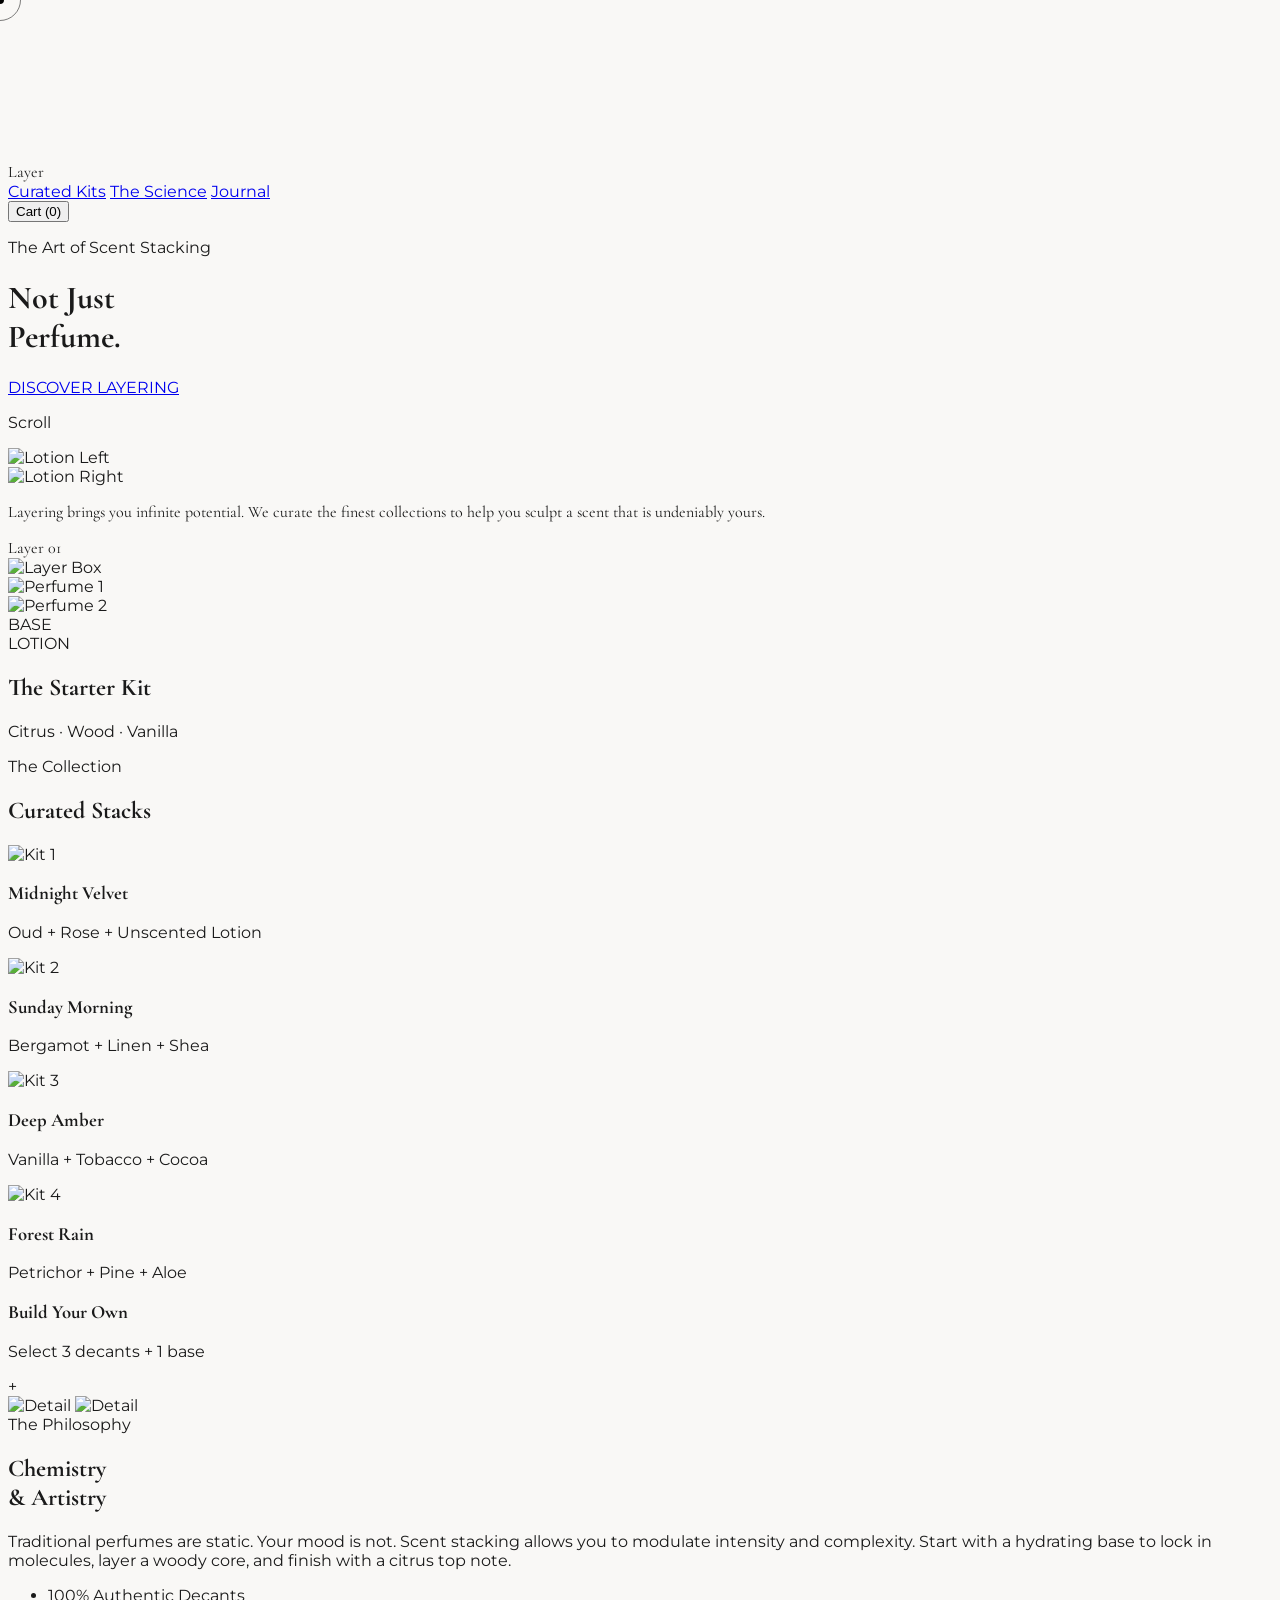
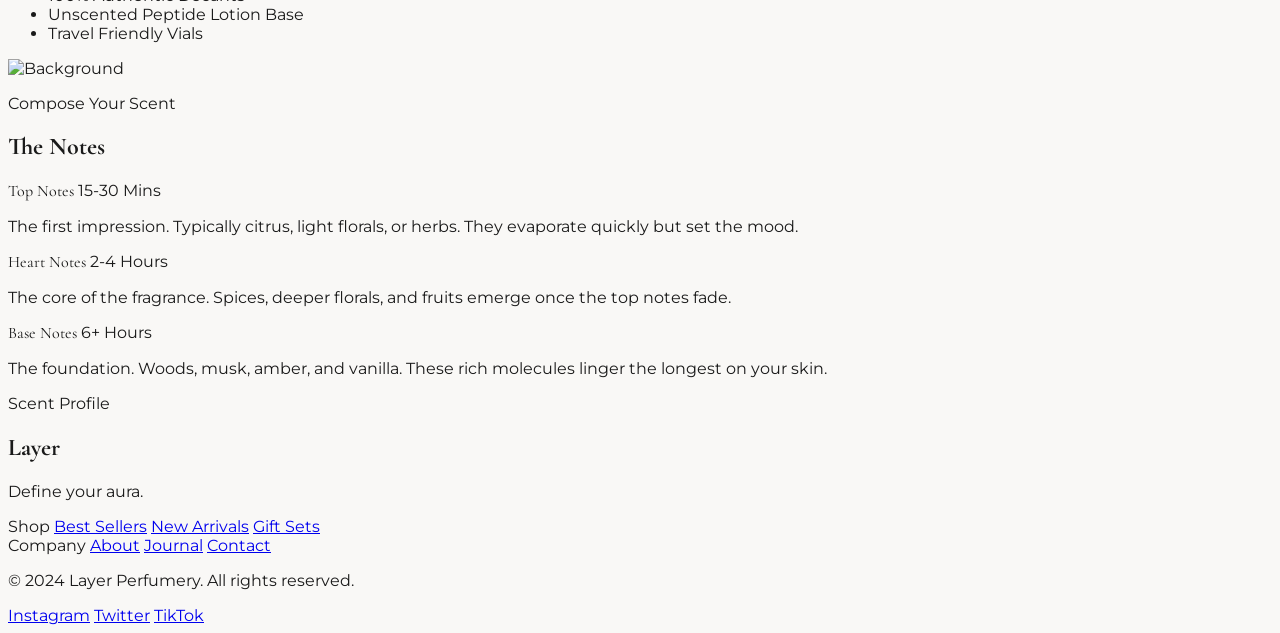
==== commit 01edabfc: "Auto-sync after agent response" ====
--- a/index.html
+++ b/index.html
@@ -167,20 +167,20 @@
     </header>
 
     <!-- Cinematic Text Scroll-Jack Section -->
-    <section id="reveal" class="relative w-screen bg-[#111] text-[#F9F8F6] z-20" style="height: 400vh;">
-        <div class="sticky top-0 w-screen h-screen flex items-center justify-center overflow-hidden px-4 md:px-20">
+    <section id="reveal" class="relative h-screen w-full bg-[#111] text-[#F9F8F6] z-20">
+        <div class="h-full flex items-center justify-center overflow-hidden px-4 md:px-20">
             <!-- Left parallax image -->
-            <div class="absolute left-4 md:left-16 w-28 sm:w-32 md:w-48 h-40 sm:h-48 md:h-72 overflow-hidden reveal-img-left">
-                <img src="https://images.unsplash.com/photo-1541643600914-78b084683601?q=80&w=1904&auto=format&fit=crop" class="w-full h-full object-cover" alt="Perfume Left">
+            <div class="absolute left-8 md:left-16 w-32 md:w-48 h-48 md:h-72 overflow-hidden reveal-img-left">
+                <img src="https://placehold.co/400x600/e8e4dc/5c5248?text=Lotion" class="w-full h-full object-cover" alt="Lotion Left">
             </div>
             
             <!-- Right parallax image -->
-            <div class="absolute right-4 md:right-16 w-28 sm:w-32 md:w-48 h-40 sm:h-48 md:h-72 overflow-hidden reveal-img-right">
-                <img src="https://images.unsplash.com/photo-1594035910387-fea4779426e9?q=80&w=1887&auto=format&fit=crop" class="w-full h-full object-cover" alt="Perfume Right">
+            <div class="absolute right-8 md:right-16 w-32 md:w-48 h-48 md:h-72 overflow-hidden reveal-img-right">
+                <img src="https://placehold.co/400x600/e8e4dc/5c5248?text=Lotion" class="w-full h-full object-cover" alt="Lotion Right">
             </div>
             
-            <div class="max-w-4xl text-center z-10 px-4">
-                <p class="text-2xl sm:text-3xl md:text-5xl lg:text-6xl serif leading-tight reveal-text" id="split-text">
+            <div class="max-w-4xl text-center z-10">
+                <p class="text-3xl md:text-6xl serif leading-tight reveal-text" id="split-text">
                     Layering brings you infinite potential. We curate the finest collections to help you sculpt a scent that is undeniably yours.
                 </p>
             </div>
@@ -474,8 +474,8 @@
             gsap.to(span, {
                 scrollTrigger: {
                     trigger: '#reveal',
-                    start: `top+=${(i / totalSentences) * 250}% center`,
-                    end: `top+=${((i + 1) / totalSentences) * 250}% center`,
+                    start: `top+=${(i / totalSentences) * 300}% top`,
+                    end: `top+=${((i + 1) / totalSentences) * 300}% top`,
                     scrub: 0.5,
                 },
                 opacity: 1,
@@ -488,7 +488,7 @@
         gsap.to('#dither-filter feDisplacementMap', {
             scrollTrigger: {
                 trigger: '#reveal',
-                start: 'top center',
+                start: 'top top',
                 end: 'bottom bottom',
                 scrub: 1,
             },
@@ -499,37 +499,35 @@
         gsap.to('#dither-filter feGaussianBlur', {
             scrollTrigger: {
                 trigger: '#reveal',
-                start: 'top center',
+                start: 'top top',
                 end: 'bottom bottom',
                 scrub: 1,
             },
             attr: { stdDeviation: 0 },
         });
 
-        // Parallax images for reveal section - scroll-jack starts when images reach center
+        // Parallax images for reveal section
         let revealTl = gsap.timeline({
             scrollTrigger: {
                 trigger: '#reveal',
-                start: 'top center',
+                start: 'top top',
                 end: 'bottom bottom',
                 scrub: 1,
-                pin: '#reveal .sticky',
-                pinSpacing: false,
             }
         });
 
-        // Left image: enters from bottom, moves to center then exits to top
+        // Left image: enters from bottom, exits to top (starts first)
         revealTl.fromTo('.reveal-img-left', 
-            { y: '80vh', opacity: 0 }, 
-            { y: '-80vh', opacity: 1, duration: 1, ease: 'none' }, 
+            { y: '100vh', opacity: 0 }, 
+            { y: '-100vh', opacity: 1, duration: 1, ease: 'none' }, 
             0
         );
 
-        // Right image: enters from bottom, moves to center then exits to top (delayed)
+        // Right image: enters from bottom, exits to top (starts later, exits later)
         revealTl.fromTo('.reveal-img-right', 
-            { y: '80vh', opacity: 0 }, 
-            { y: '-80vh', opacity: 1, duration: 1, ease: 'none' }, 
-            0.25
+            { y: '100vh', opacity: 0 }, 
+            { y: '-100vh', opacity: 1, duration: 1, ease: 'none' }, 
+            0.35
         );
 
         // Showcase Layer Box Animation
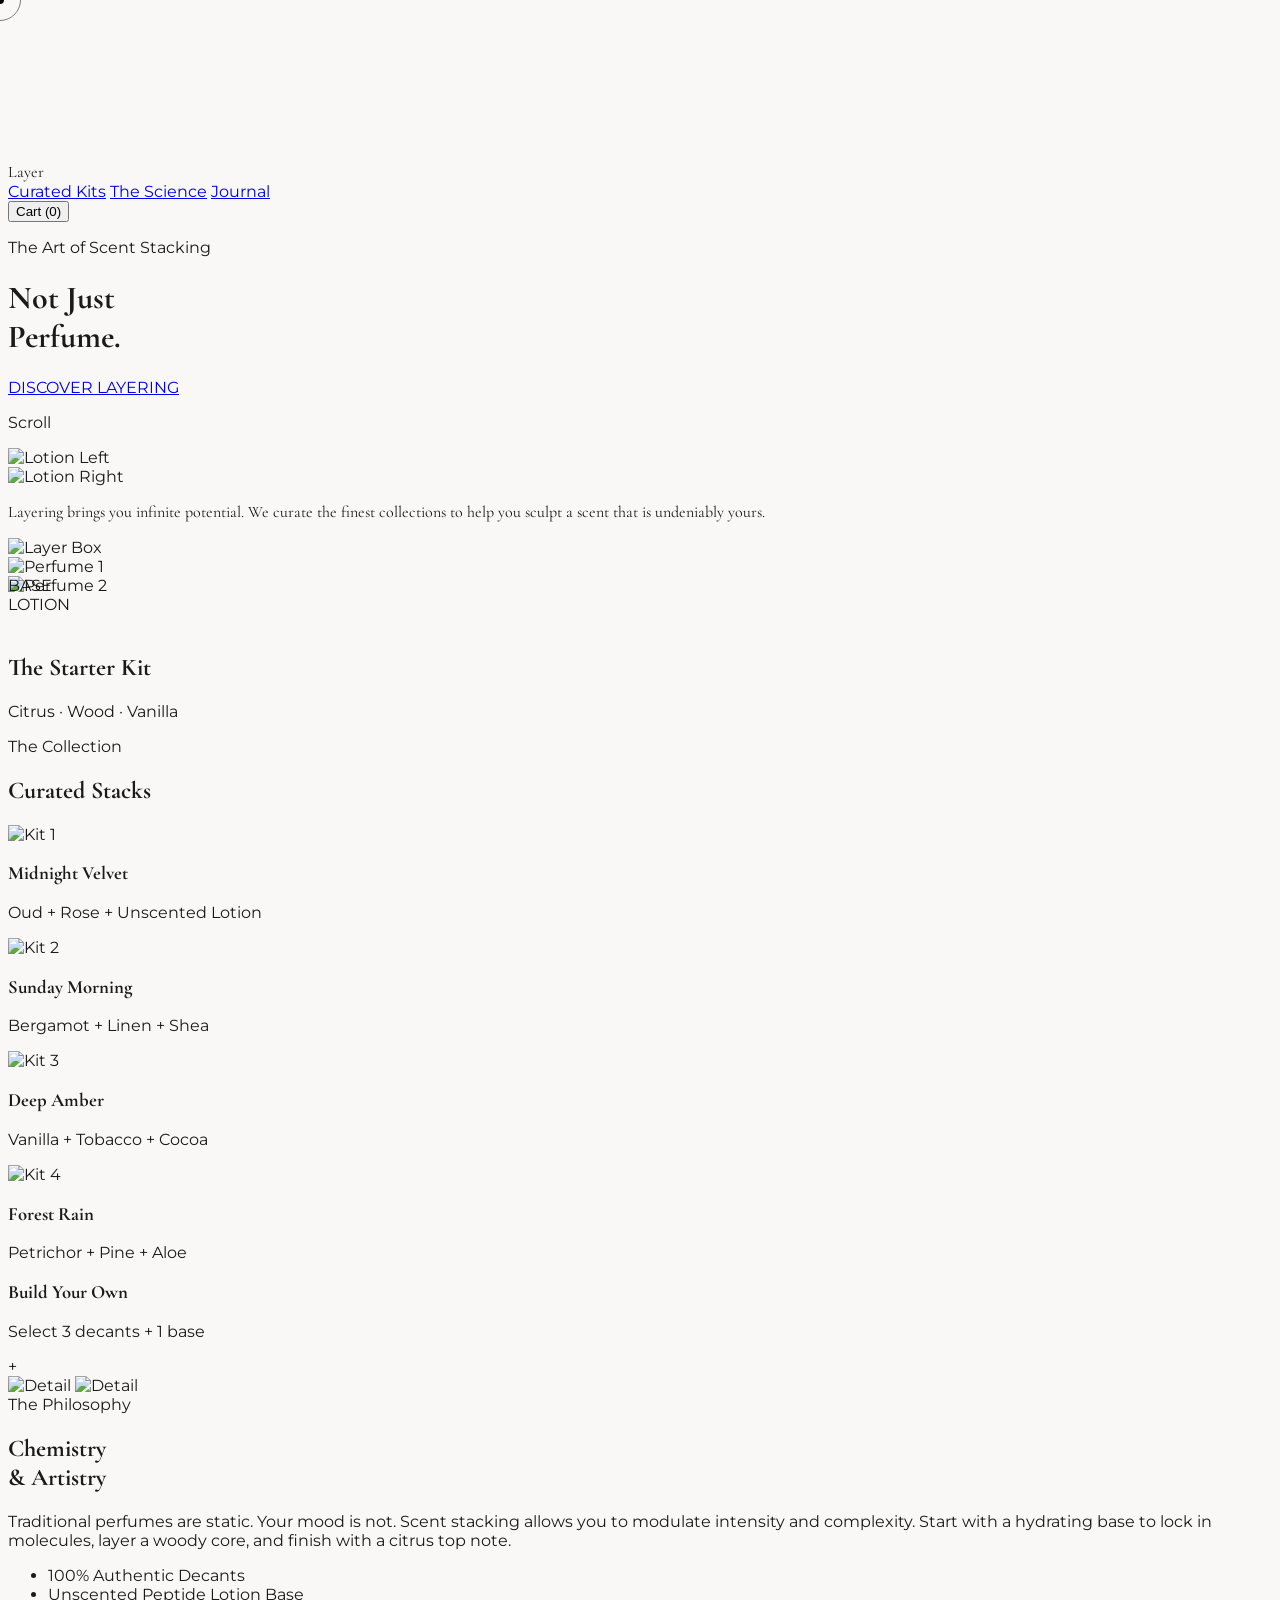
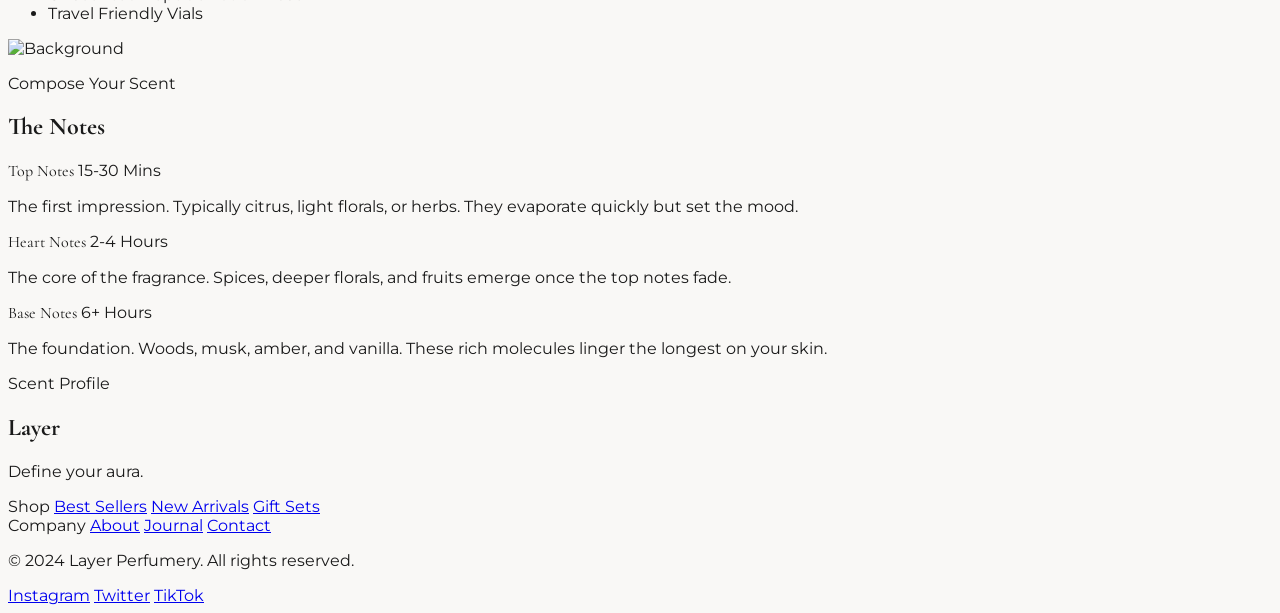
==== commit c7c03be2: "Auto-sync after agent response" ====
--- a/index.html
+++ b/index.html
@@ -188,33 +188,31 @@
     </section>
 
     <!-- The Layer Box Showcase -->
-    <section class="relative h-[150vh] bg-stone-100 overflow-hidden flex flex-col items-center justify-center z-30" id="showcase">
-        <div class="sticky top-0 h-screen w-full flex items-center justify-center overflow-hidden">
+    <section class="relative h-screen bg-stone-100 overflow-hidden z-30" id="showcase">
+        <div class="h-full w-full flex items-center justify-center relative">
             <!-- Central Box -->
-            <div class="relative w-64 h-80 md:w-96 md:h-[500px] bg-white shadow-2xl flex items-center justify-center z-20 showcase-box border border-stone-200">
-                <div class="absolute inset-2 border border-stone-100 flex items-center justify-center">
-                    <span class="serif text-4xl italic text-stone-300">Layer 01</span>
-                </div>
-                <!-- Placeholder for Box Image -->
-                <img src="https://images.unsplash.com/photo-1620916566398-39f1143ab7be?q=80&w=1887&auto=format&fit=crop" class="w-full h-full object-cover opacity-90 p-4" alt="Layer Box">
+            <div class="relative w-72 h-96 md:w-[420px] md:h-[520px] bg-white shadow-2xl flex items-center justify-center z-20 showcase-box border border-stone-200">
+                <div class="absolute inset-3 border border-stone-100"></div>
+                <img src="https://images.unsplash.com/photo-1620916566398-39f1143ab7be?q=80&w=1887&auto=format&fit=crop" class="w-full h-full object-cover p-5" alt="Layer Box">
             </div>
 
             <!-- Floating Products -->
-            <div class="absolute w-32 h-48 bg-stone-200 shadow-lg z-10 floating-item item-1 top-1/4 -left-12 md:left-1/4 rounded-t-full border border-white">
+            <div class="absolute w-28 h-40 md:w-36 md:h-52 bg-stone-200 shadow-lg z-10 floating-item item-1 rounded-t-full border border-white" style="top: 15%; left: 10%; transform: translateY(0);">
                 <img src="https://images.unsplash.com/photo-1541643600914-78b084683601?q=80&w=1904&auto=format&fit=crop" class="w-full h-full object-cover rounded-t-full" alt="Perfume 1">
             </div>
             
-            <div class="absolute w-32 h-48 bg-stone-200 shadow-lg z-30 floating-item item-2 bottom-1/4 -right-12 md:right-1/4 rounded-t-full border border-white">
+            <div class="absolute w-28 h-40 md:w-36 md:h-52 bg-stone-200 shadow-lg z-30 floating-item item-2 rounded-t-full border border-white" style="bottom: 15%; right: 10%; transform: translateY(0);">
                  <img src="https://images.unsplash.com/photo-1594035910387-fea4779426e9?q=80&w=1887&auto=format&fit=crop" class="w-full h-full object-cover rounded-t-full" alt="Perfume 2">
             </div>
 
-            <div class="absolute w-24 h-24 bg-white shadow-lg z-40 floating-item item-3 top-1/2 left-10 md:left-1/3 rounded-full flex items-center justify-center border border-stone-100">
-                 <div class="text-[10px] tracking-widest text-center">BASE<br>LOTION</div>
-            </div>
-
-            <div class="absolute bottom-10 text-center w-full z-20">
-                <h2 class="text-4xl serif italic mb-2">The Starter Kit</h2>
-                <p class="text-xs tracking-widest uppercase text-stone-500">Citrus · Wood · Vanilla</p>
+            <div class="absolute w-20 h-20 md:w-24 md:h-24 bg-white shadow-lg z-40 floating-item item-3 rounded-full flex items-center justify-center border border-stone-100" style="top: 50%; left: 5%; transform: translate(0, -50%);">
+                 <div class="text-[9px] md:text-[10px] tracking-widest text-center">BASE<br>LOTION</div>
+            </div>
+
+            <!-- Title at bottom -->
+            <div class="absolute bottom-12 md:bottom-16 text-center w-full z-20">
+                <h2 class="text-3xl md:text-4xl serif italic mb-2">The Starter Kit</h2>
+                <p class="text-[10px] md:text-xs tracking-widest uppercase text-stone-500">Citrus · Wood · Vanilla</p>
             </div>
         </div>
     </section>
@@ -534,19 +532,16 @@
         let tlShowcase = gsap.timeline({
             scrollTrigger: {
                 trigger: "#showcase",
-                start: "top top",
-                end: "bottom top", // Pin for full section height
+                start: "top 80%",
+                end: "center center",
                 scrub: true,
-                pin: true,
-                anticipatePin: 1
             }
         });
 
-        // Initial state set in CSS, animate here
-        tlShowcase.fromTo(".item-1", { y: 100, opacity: 0 }, { y: -50, opacity: 1, duration: 2 }, 0)
-                  .fromTo(".item-2", { y: 100, opacity: 0 }, { y: -80, opacity: 1, duration: 2.5 }, 0.2)
-                  .fromTo(".item-3", { scale: 0, opacity: 0 }, { scale: 1, opacity: 1, duration: 1.5 }, 0.5)
-                  .to(".showcase-box", { scale: 1.1, rotation: 2, duration: 3 }, 0);
+        tlShowcase.fromTo(".item-1", { y: 60, opacity: 0 }, { y: 0, opacity: 1, duration: 1 }, 0)
+                  .fromTo(".item-2", { y: 60, opacity: 0 }, { y: 0, opacity: 1, duration: 1 }, 0.1)
+                  .fromTo(".item-3", { scale: 0, opacity: 0 }, { scale: 1, opacity: 1, duration: 1 }, 0.2)
+                  .fromTo(".showcase-box", { scale: 0.9, opacity: 0 }, { scale: 1, opacity: 1, duration: 1 }, 0);
 
         // Horizontal Scroll Gallery (GSAP)
         const section = document.getElementById("h-scroll-section");
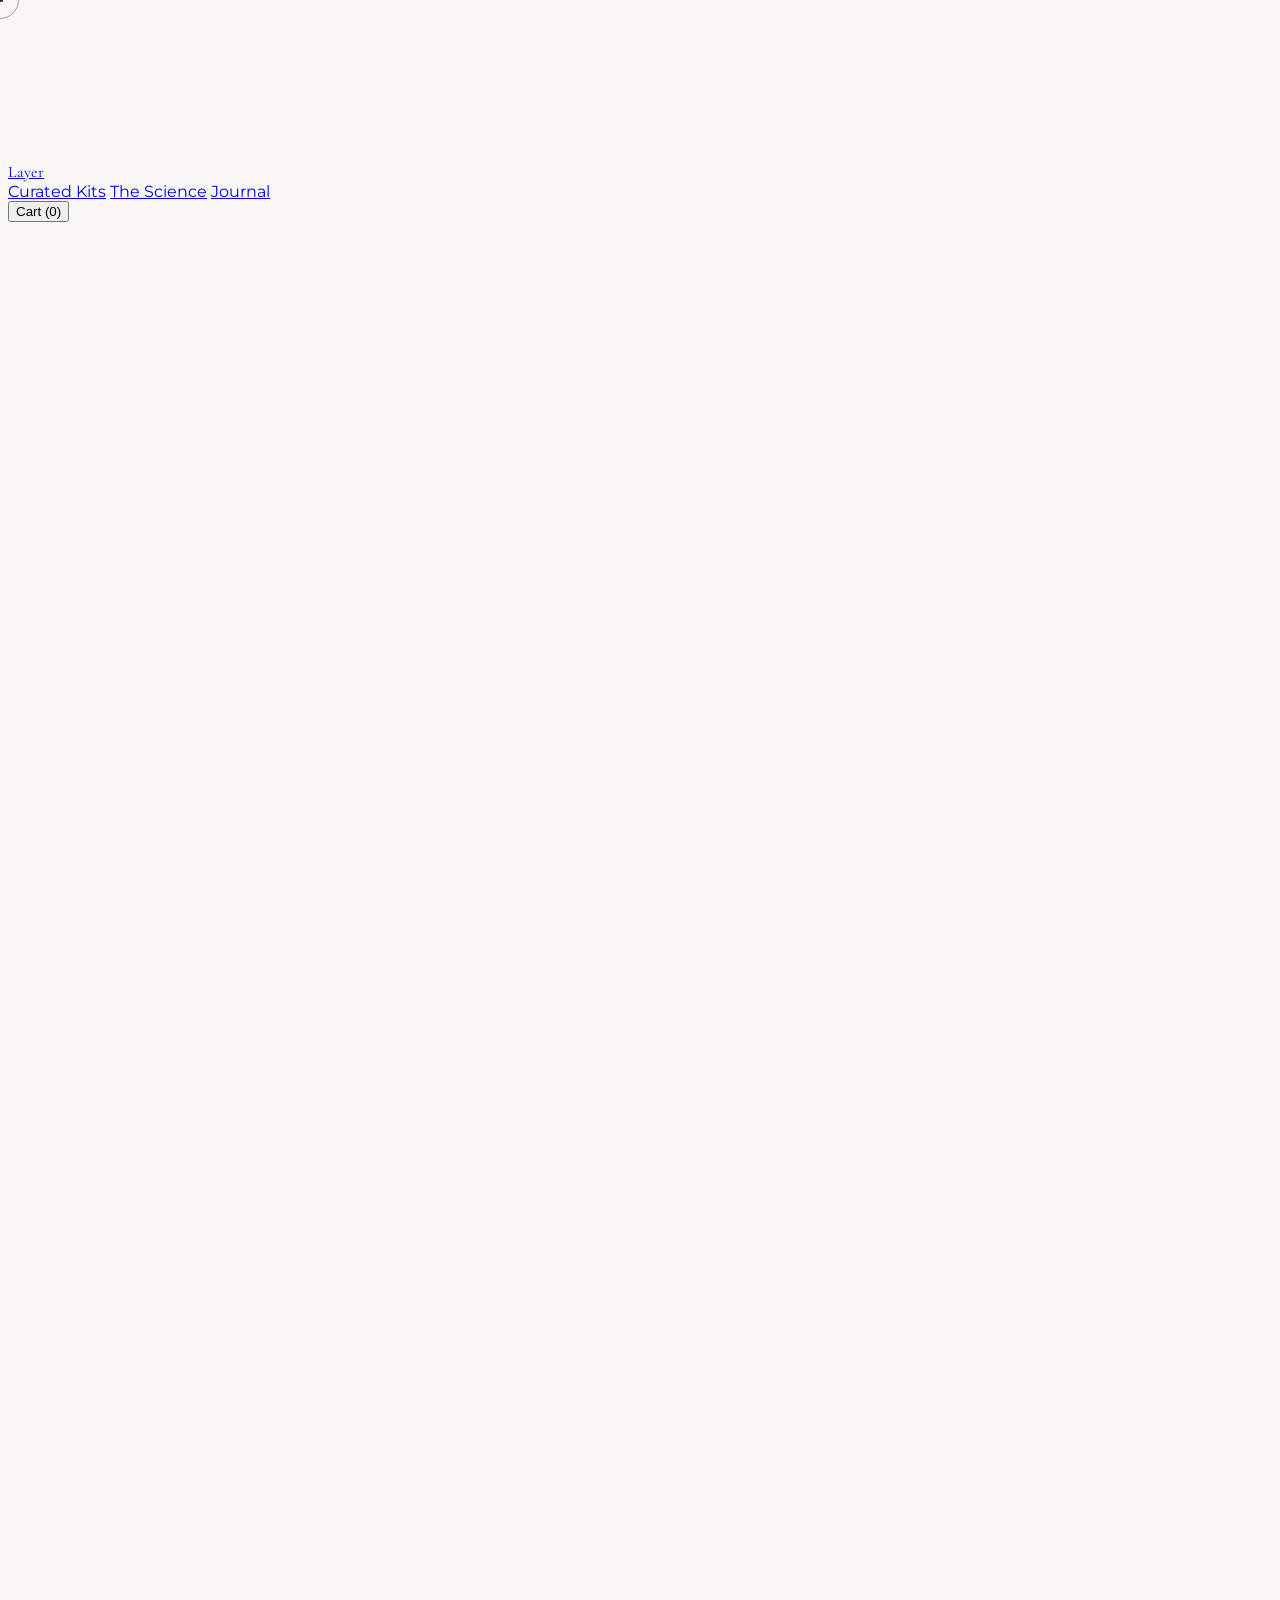
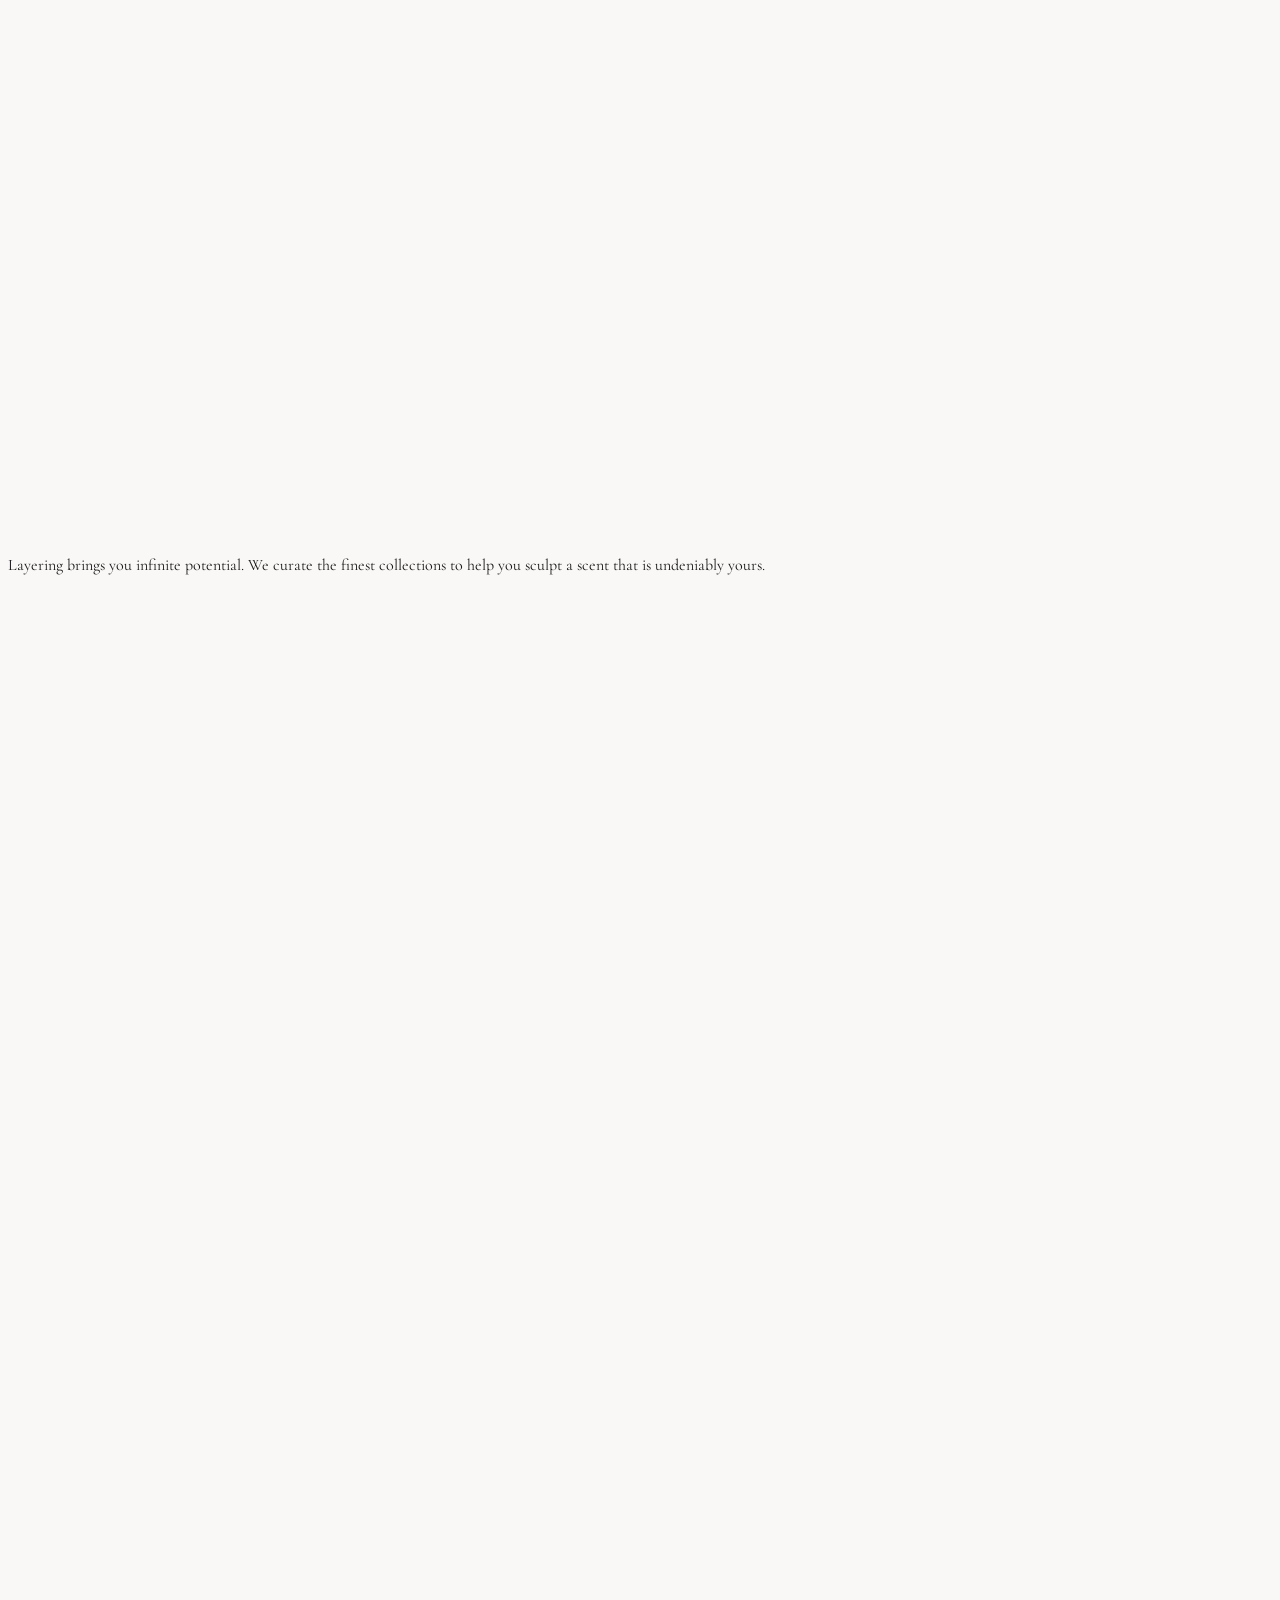
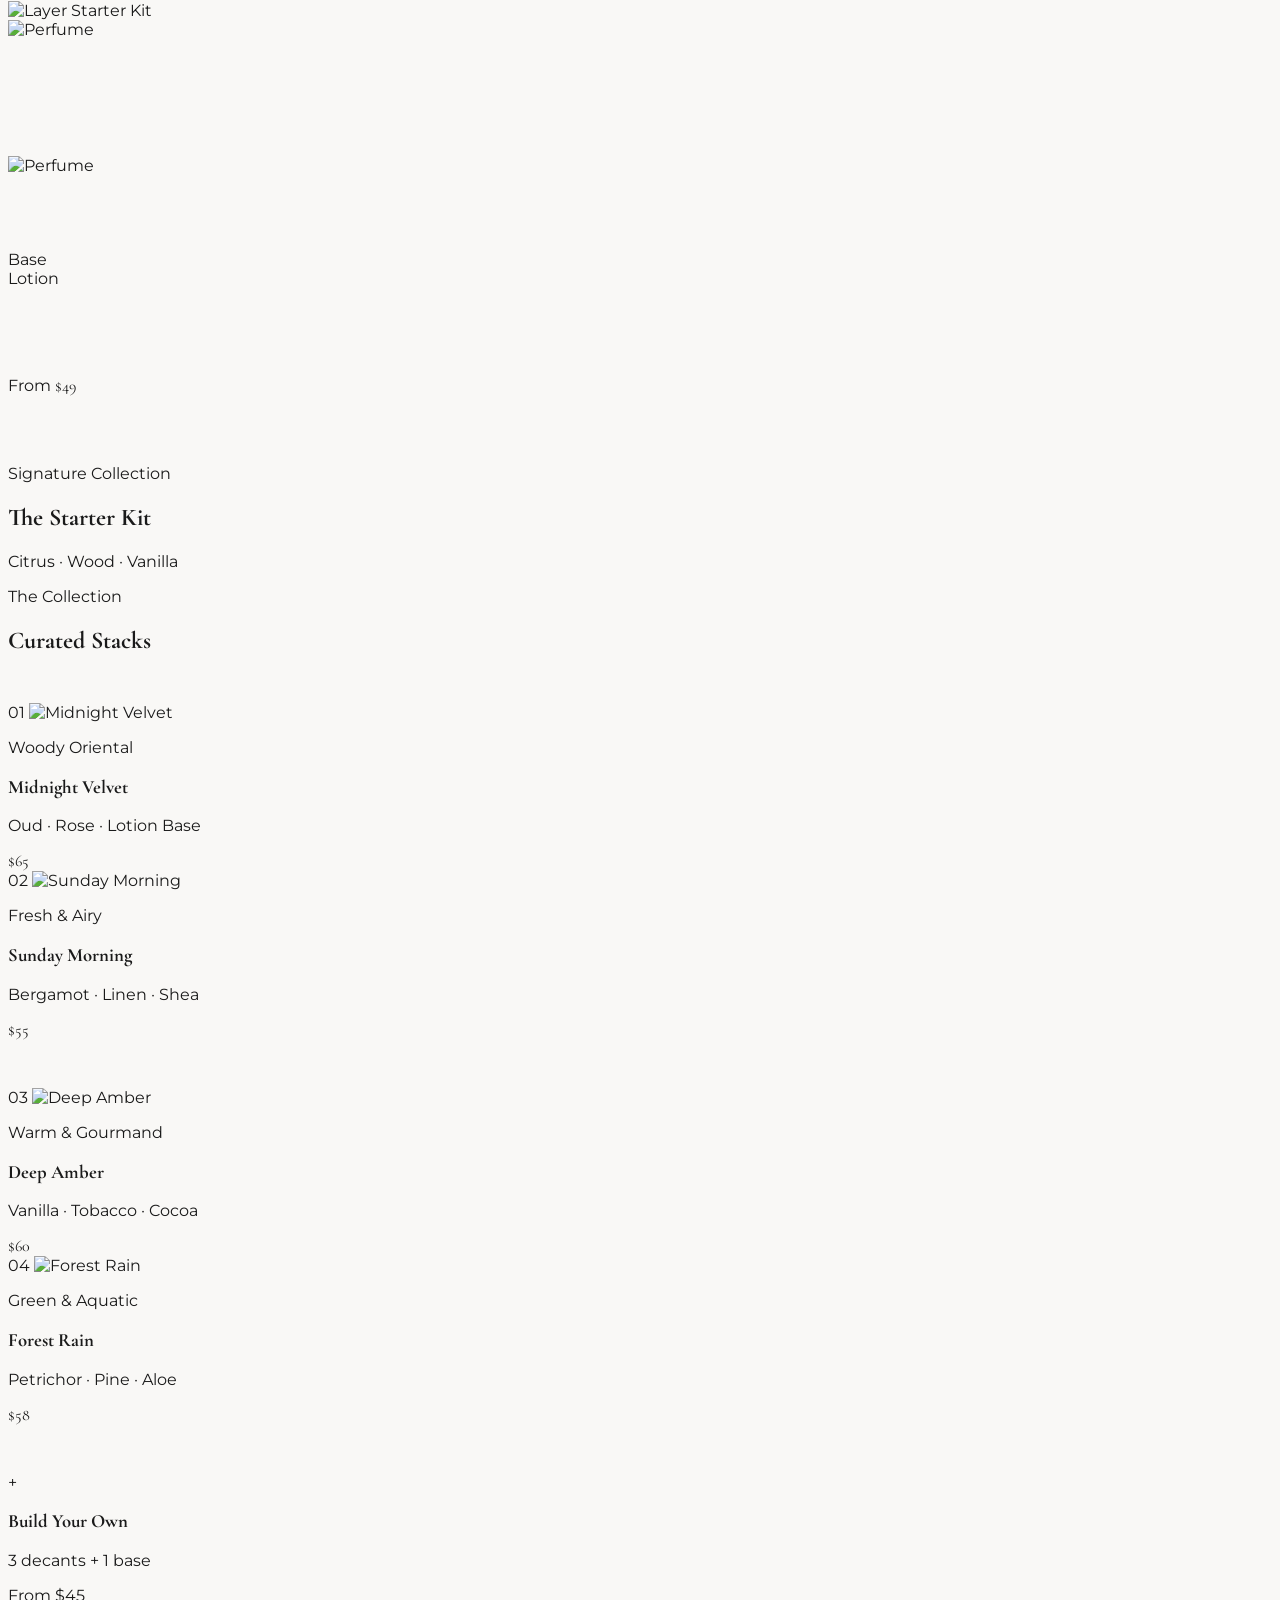
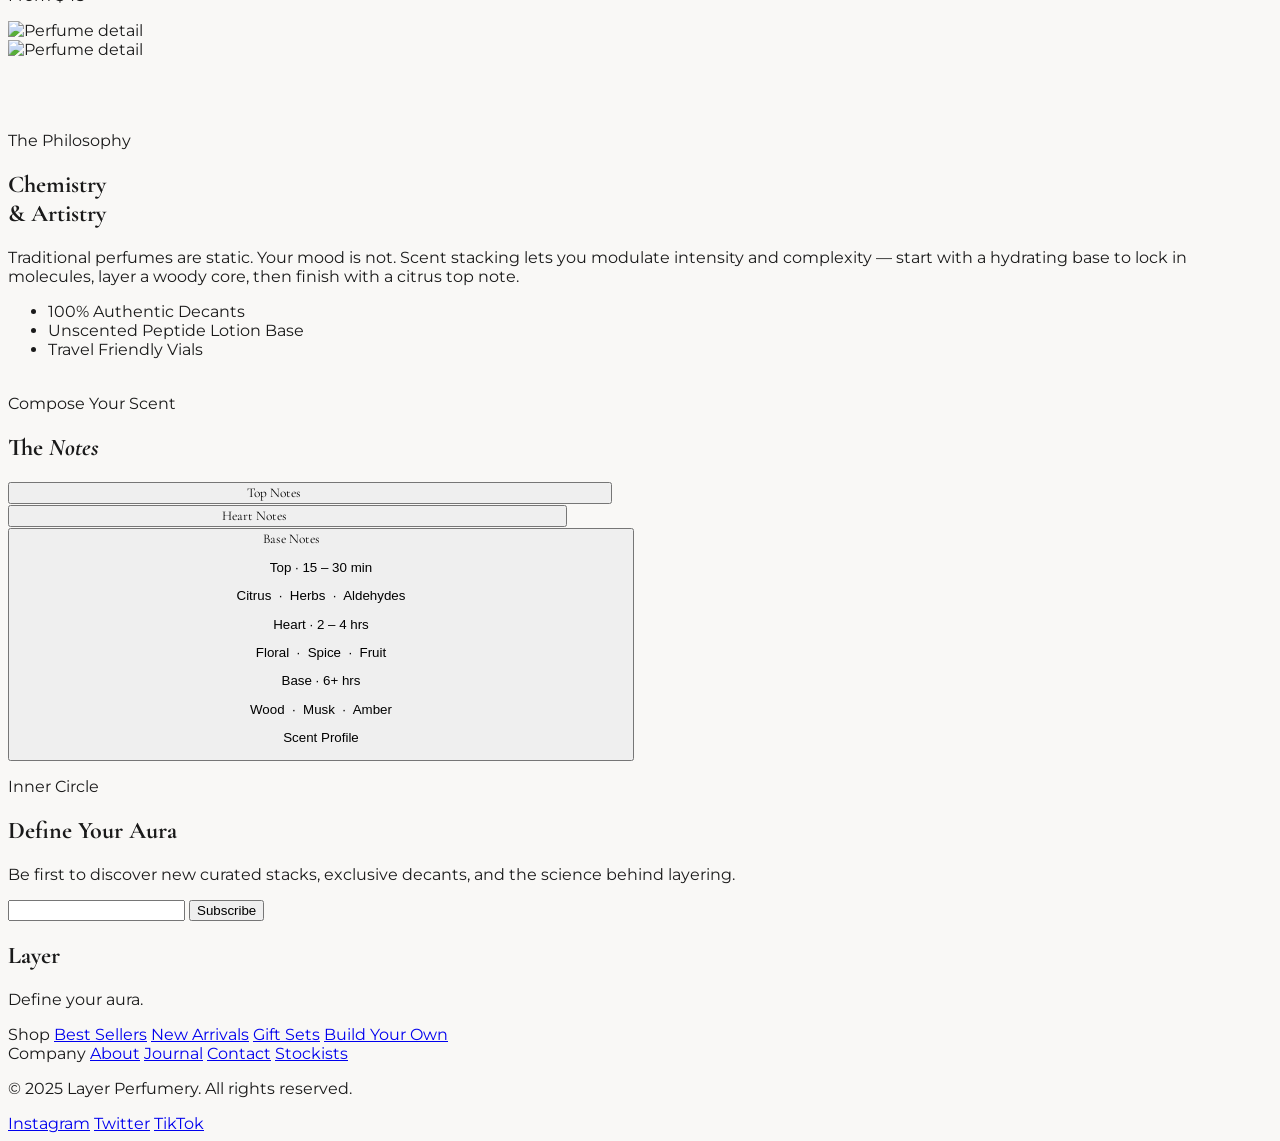
==== commit c78b30a6: "Initial commit: Layer perfume decant business research - Supplier price list (LaBelle, 5580 products" ====
--- a/index.html
+++ b/index.html
@@ -3,41 +3,46 @@
 <head>
     <meta charset="UTF-8">
     <meta name="viewport" content="width=device-width, initial-scale=1.0">
+    <meta name="theme-color" content="#F9F8F6">
     <title>Layer | The Art of Scent Stacking</title>
-    
+
     <!-- Tailwind CSS -->
     <script src="https://unpkg.com/@tailwindcss/browser@4"></script>
-    
+
     <!-- Google Fonts -->
     <link rel="preconnect" href="https://fonts.googleapis.com">
     <link rel="preconnect" href="https://fonts.gstatic.com" crossorigin>
-    <link href="https://fonts.googleapis.com/css2?family=Cormorant+Garamond:ital,wght@0,300;0,400;0,600;1,400&family=Montserrat:wght@200;300;400;500&display=swap" rel="stylesheet">
-    
+    <link href="https://fonts.googleapis.com/css2?family=Cormorant+Garamond:ital,wght@0,300;0,400;0,600;1,300;1,400;1,600&family=Montserrat:wght@200;300;400;500&display=swap" rel="stylesheet">
+
     <!-- GSAP & ScrollTrigger -->
     <script src="https://cdnjs.cloudflare.com/ajax/libs/gsap/3.12.5/gsap.min.js"></script>
     <script src="https://cdnjs.cloudflare.com/ajax/libs/gsap/3.12.5/ScrollTrigger.min.js"></script>
-    
-
 
     <style>
         :root {
             --color-bg: #F9F8F6;
             --color-text: #1A1A1A;
-            --color-accent: #D4AF37;
-        }
-        
+            --color-accent: #C9A96E;
+            --color-dark: #0D0D0D;
+        }
+
         body {
             background-color: var(--color-bg);
             color: var(--color-text);
             font-family: 'Montserrat', sans-serif;
             overflow-x: hidden;
-            cursor: none; /* Custom cursor setup later */
-        }
-        
+            cursor: none;
+        }
+
+        @media (pointer: coarse) {
+            body { cursor: auto; }
+        }
+
         h1, h2, h3, h4, h5, h6, .serif {
             font-family: 'Cormorant Garamond', serif;
         }
 
+        /* ── Custom Cursor ── */
         .cursor-dot,
         .cursor-outline {
             position: fixed;
@@ -47,541 +52,738 @@
             border-radius: 50%;
             z-index: 9999;
             pointer-events: none;
-        }
-
+            will-change: left, top;
+        }
         .cursor-dot {
-            width: 8px;
-            height: 8px;
-            background-color: black;
-        }
-
+            width: 5px;
+            height: 5px;
+            background-color: var(--color-text);
+        }
         .cursor-outline {
-            width: 40px;
-            height: 40px;
-            border: 1px solid rgba(0, 0, 0, 0.5);
-            transition: width 0.2s, height 0.2s, background-color 0.2s;
-        }
-
-        /* Utility for hiding scrollbar */
-        .no-scrollbar::-webkit-scrollbar {
-            display: none;
-        }
-        .no-scrollbar {
-            -ms-overflow-style: none;
-            scrollbar-width: none;
-        }
-        
-        /* Reveal Text Effect with Smoke/Atomized Effect */
+            width: 36px;
+            height: 36px;
+            border: 1px solid rgba(0,0,0,0.35);
+            transition: width 0.3s ease, height 0.3s ease, background-color 0.3s ease;
+        }
+        .cursor-outline.hovered {
+            width: 58px;
+            height: 58px;
+            background-color: rgba(0,0,0,0.04);
+        }
+
+        /* ── Scrollbar hide ── */
+        .no-scrollbar::-webkit-scrollbar { display: none; }
+        .no-scrollbar { -ms-overflow-style: none; scrollbar-width: none; }
+
+        /* ── Hero initial state — GSAP animates these in ── */
+        .hero-elem {
+            opacity: 0;
+            transform: translateY(40px);
+        }
+
+        /* ── Reveal Text ── */
         .reveal-text span {
-            opacity: 0.4;
-            color: #444;
-            display: inline-block;
+            opacity: 0.15;
+            color: rgba(249,248,246,0.2);
+            display: inline;
             filter: url(#dither-filter);
         }
 
+        /* ── Glass panel ── */
         .glass-panel {
-            background: rgba(255, 255, 255, 0.3);
-            backdrop-filter: blur(10px);
-            border: 1px solid rgba(255, 255, 255, 0.5);
-        }
-
-        /* Blob Animation Keyframes */
+            background: rgba(255,255,255,0.25);
+            backdrop-filter: blur(12px);
+            -webkit-backdrop-filter: blur(12px);
+            border: 1px solid rgba(255,255,255,0.4);
+        }
+
+        /* ── Blob ── */
         @keyframes blob {
-            0% { transform: translate(0px, 0px) scale(1); }
-            33% { transform: translate(30px, -50px) scale(1.1); }
-            66% { transform: translate(-20px, 20px) scale(0.9); }
-            100% { transform: translate(0px, 0px) scale(1); }
-        }
-        .animate-blob {
-            animation: blob 7s infinite;
-        }
-        .animation-delay-2000 {
-            animation-delay: 2s;
-        }
-        .animation-delay-4000 {
-            animation-delay: 4s;
-        }
-        
-        @keyframes spin-slow {
-            from { transform: rotate(0deg); }
-            to { transform: rotate(360deg); }
-        }
-        .animate-spin-slow {
-            animation: spin-slow 20s linear infinite;
+            0%   { transform: translate(0px,0px)   scale(1);   }
+            33%  { transform: translate(28px,-44px) scale(1.08); }
+            66%  { transform: translate(-18px,22px) scale(0.94); }
+            100% { transform: translate(0px,0px)   scale(1);   }
+        }
+        .animate-blob        { animation: blob 14s infinite ease-in-out; }
+        .animation-delay-2000 { animation-delay: 2s; }
+        .animation-delay-4000 { animation-delay: 5s; }
+
+        /* ── Rings ── */
+        @keyframes spin-slow    { to { transform: rotate(360deg); } }
+        @keyframes spin-reverse { to { transform: rotate(-360deg); } }
+        .animate-spin-slow    { animation: spin-slow    28s linear infinite; }
+        .animate-spin-reverse { animation: spin-reverse 20s linear infinite; }
+
+        /* ── Scroll arrow ── */
+        @keyframes float-down {
+            0%, 100% { transform: translateY(0);   opacity: 0.5; }
+            50%       { transform: translateY(7px); opacity: 1;   }
+        }
+        .scroll-arrow { animation: float-down 1.8s ease-in-out infinite; }
+
+        /* ── Navigation scroll state ── */
+        #main-nav {
+            transition: background 0.5s ease, border-color 0.5s ease, color 0.5s ease, padding 0.4s ease;
+        }
+        #main-nav.scrolled {
+            background: rgba(249,248,246,0.9);
+            backdrop-filter: blur(14px);
+            -webkit-backdrop-filter: blur(14px);
+            border-bottom: 1px solid rgba(0,0,0,0.06);
+        }
+
+        /* ── Note item accordion — max-height approach ── */
+        .note-body {
+            max-height: 0;
+            overflow: hidden;
+            opacity: 0;
+            transition: max-height 0.55s cubic-bezier(0.4,0,0.2,1),
+                        opacity 0.4s ease,
+                        margin-top 0.4s ease;
+        }
+        .note-item:hover .note-body,
+        .note-item.active .note-body {
+            max-height: 140px;
+            opacity: 1;
+            margin-top: 0.875rem;
+        }
+        .note-title {
+            transition: padding-left 0.4s cubic-bezier(0.4,0,0.2,1);
+        }
+        .note-item:hover .note-title,
+        .note-item.active .note-title {
+            padding-left: 1.25rem;
+        }
+        .note-duration {
+            opacity: 0;
+            transition: opacity 0.35s ease;
+        }
+        .note-item:hover .note-duration,
+        .note-item.active .note-duration {
+            opacity: 1;
+        }
+
+        /* ── Philosophy section ── */
+        .phil-img-wrap { overflow: hidden; }
+        .phil-img-wrap img { transition: transform 0.8s cubic-bezier(0.25,0.46,0.45,0.94); }
+        .phil-img-wrap:hover img { transform: scale(1.04); }
+
+        /* ── Horizontal card stagger ── */
+        #h-scroll-wrapper > div:nth-child(even) { margin-top: 3rem; }
+
+        /* ── Pre-footer input ── */
+        .cta-input::placeholder { color: rgba(255,255,255,0.35); letter-spacing: 0.12em; }
+
+        /* ── Respect reduced-motion ── */
+        @media (prefers-reduced-motion: reduce) {
+            .animate-blob, .animate-spin-slow, .animate-spin-reverse,
+            .scroll-arrow, .cursor-outline { animation: none !important; }
+            * { transition-duration: 0.01ms !important; }
         }
     </style>
 </head>
 <body>
 
-    <!-- SVG Filter for Dither/Atomized Effect - Smoke/Particle dispersion -->
+    <!-- SVG Filter for dither/atomised smoke effect -->
     <svg class="absolute w-0 h-0" aria-hidden="true">
         <defs>
-            <filter id="dither-filter" x="-50%" y="-50%" width="200%" height="200%">
-                <feTurbulence type="fractalNoise" baseFrequency="0.03" numOctaves="3" result="noise" seed="15"/>
-                <feDisplacementMap in="SourceGraphic" in2="noise" scale="45" xChannelSelector="R" yChannelSelector="G" result="displaced"/>
-                <feGaussianBlur in="displaced" stdDeviation="4" result="blurred"/>
-                <feColorMatrix type="matrix" values="1 0 0 0 0  0 1 0 0 0  0 0 1 0 0  0 0 0 0.6 0"/>
+            <filter id="dither-filter" x="-60%" y="-60%" width="220%" height="220%">
+                <feTurbulence type="fractalNoise" baseFrequency="0.025" numOctaves="4" result="noise" seed="15"/>
+                <feDisplacementMap in="SourceGraphic" in2="noise" scale="50" xChannelSelector="R" yChannelSelector="G" result="displaced"/>
+                <feGaussianBlur in="displaced" stdDeviation="5" result="blurred"/>
+                <feColorMatrix type="matrix" values="1 0 0 0 0  0 1 0 0 0  0 0 1 0 0  0 0 0 0.5 0"/>
             </filter>
         </defs>
     </svg>
 
-    <!-- Custom Cursor -->
-    <div class="cursor-dot hidden md:block"></div>
-    <div class="cursor-outline hidden md:block"></div>
-
-    <!-- Navigation -->
-    <nav class="fixed top-0 w-full z-50 px-6 py-6 flex justify-between items-center mix-blend-difference text-white">
-        <div class="text-2xl font-light tracking-widest uppercase serif">Layer</div>
-        <div class="hidden md:flex space-x-12 text-xs tracking-[0.2em] uppercase">
-            <a href="#" class="hover:opacity-50 transition-opacity">Curated Kits</a>
-            <a href="#" class="hover:opacity-50 transition-opacity">The Science</a>
-            <a href="#" class="hover:opacity-50 transition-opacity">Journal</a>
-        </div>
-        <button class="text-xs tracking-[0.2em] uppercase border-b border-transparent hover:border-white transition-all">Cart (0)</button>
+    <!-- Custom Cursor (desktop only) -->
+    <div class="cursor-dot hidden md:block" aria-hidden="true"></div>
+    <div class="cursor-outline hidden md:block" aria-hidden="true"></div>
+
+    <!-- ── NAVIGATION ── -->
+    <nav id="main-nav" class="fixed top-0 w-full z-50 px-6 md:px-10 py-5 flex justify-between items-center mix-blend-difference text-white">
+        <a href="#" class="text-xl font-light tracking-[0.3em] uppercase serif">Layer</a>
+        <div class="hidden md:flex space-x-10 text-[10px] tracking-[0.25em]">
+            <a href="#showcase" class="hover:opacity-50 transition-opacity duration-300 focus-visible:outline-none focus-visible:ring-2 focus-visible:ring-stone-400 rounded-sm">Curated Kits</a>
+            <a href="#visualizer" class="hover:opacity-50 transition-opacity duration-300 focus-visible:outline-none focus-visible:ring-2 focus-visible:ring-stone-400 rounded-sm">The Science</a>
+            <a href="#" class="hover:opacity-50 transition-opacity duration-300 focus-visible:outline-none focus-visible:ring-2 focus-visible:ring-stone-400 rounded-sm">Journal</a>
+        </div>
+        <button class="text-[10px] tracking-[0.2em] border border-current rounded-full px-5 py-2 hover:opacity-60 transition-opacity duration-300 focus-visible:outline-none focus-visible:ring-2 focus-visible:ring-stone-400 rounded-full">
+            Cart (0)
+        </button>
     </nav>
 
-    <!-- Hero Section -->
+    <!-- ── HERO ── -->
     <header class="relative h-screen w-full overflow-hidden flex flex-col justify-center items-center">
-        <!-- Abstract Background Shapes -->
-        <div class="absolute inset-0 z-0">
-            <div class="absolute top-1/4 left-1/4 w-96 h-96 bg-[#E5DACE] rounded-full mix-blend-multiply filter blur-3xl opacity-60 animate-blob"></div>
-            <div class="absolute top-1/3 right-1/4 w-96 h-96 bg-[#D4C5B5] rounded-full mix-blend-multiply filter blur-3xl opacity-60 animate-blob animation-delay-2000"></div>
-            <div class="absolute -bottom-32 left-1/3 w-96 h-96 bg-[#EDE6DE] rounded-full mix-blend-multiply filter blur-3xl opacity-60 animate-blob animation-delay-4000"></div>
-        </div>
-
-        <div class="z-10 text-center px-4 relative">
-            <p class="text-xs md:text-sm tracking-[0.4em] uppercase mb-6 opacity-0 hero-elem">The Art of Scent Stacking</p>
-            <h1 class="text-6xl md:text-9xl font-light italic opacity-0 hero-elem leading-none">
-                Not Just <br> <span class="not-italic">Perfume.</span>
+
+        <!-- Ambient blobs -->
+        <div class="absolute inset-0 z-0" aria-hidden="true">
+            <div class="absolute top-1/4 left-1/5 w-[520px] h-[520px] bg-[#EDE4D6] rounded-full mix-blend-multiply blur-[110px] opacity-75 animate-blob"></div>
+            <div class="absolute top-1/3 right-1/4 w-[420px] h-[420px] bg-[#D9C9B6] rounded-full mix-blend-multiply blur-[90px] opacity-60 animate-blob animation-delay-2000"></div>
+            <div class="absolute -bottom-28 left-1/3 w-[460px] h-[460px] bg-[#EDE8E0] rounded-full mix-blend-multiply blur-[100px] opacity-65 animate-blob animation-delay-4000"></div>
+        </div>
+
+        <!-- Decorative rings -->
+        <div class="absolute inset-0 flex items-center justify-center z-0 pointer-events-none" aria-hidden="true">
+            <div class="w-[640px] h-[640px] border border-stone-300 rounded-full animate-spin-slow opacity-20"></div>
+            <div class="absolute w-[480px] h-[480px] border border-stone-300 rounded-full animate-spin-reverse opacity-15"></div>
+        </div>
+
+        <div class="z-10 text-center px-6 relative">
+            <p class="hero-elem text-[10px] md:text-xs tracking-[0.55em] uppercase mb-8 text-stone-500">
+                The Art of Scent Stacking
+            </p>
+            <h1 class="hero-elem text-[clamp(3.8rem,13vw,9.5rem)] font-light leading-[0.86] mb-3 serif">
+                <span class="block italic">Not Just</span>
+                <span class="block not-italic font-thin tracking-[-0.01em]">Perfume.</span>
             </h1>
-            <div class="mt-12 opacity-0 hero-elem">
-                <a href="#reveal" class="inline-block px-8 py-3 border border-stone-800 rounded-full text-xs tracking-[0.2em] hover:bg-stone-900 hover:text-white transition-all duration-500">
-                    DISCOVER LAYERING
+            <p class="hero-elem text-[11px] md:text-xs text-stone-500 tracking-[0.2em] max-w-[22rem] mx-auto mt-9 mb-11 leading-[2] font-light">
+                Craft a signature scent through the precise science of layering.
+            </p>
+            <div class="hero-elem">
+                <a href="#reveal" class="inline-flex items-center gap-3 px-8 py-3.5 border border-stone-700 rounded-full text-[10px] tracking-[0.28em] hover:bg-stone-900 hover:text-[#F9F8F6] hover:border-stone-900 transition-[background-color,color,border-color,width] duration-500 group focus-visible:outline-none focus-visible:ring-2 focus-visible:ring-stone-400 focus-visible:ring-offset-2 focus-visible:ring-offset-[#F9F8F6]">
+                    Discover Layering
+                    <span class="w-5 h-px bg-current block transition-[background-color,color,border-color,width] duration-400 group-hover:w-7"></span>
                 </a>
             </div>
         </div>
-        
-        <div class="absolute bottom-10 left-1/2 transform -translate-x-1/2 opacity-0 hero-elem">
-            <p class="text-[10px] tracking-widest uppercase animate-bounce">Scroll</p>
+
+        <!-- Scroll indicator -->
+        <div class="hero-elem absolute bottom-9 left-1/2 -translate-x-1/2 flex flex-col items-center gap-2.5">
+            <span class="text-[9px] tracking-[0.35em] uppercase text-stone-400">Scroll</span>
+            <svg class="scroll-arrow w-3 h-[15px] text-stone-400" fill="none" viewBox="0 0 12 16" stroke="currentColor" stroke-width="1.5" aria-hidden="true">
+                <line x1="6" y1="1" x2="6" y2="14"/>
+                <polyline points="1,9 6,15 11,9"/>
+            </svg>
         </div>
     </header>
 
-    <!-- Cinematic Text Scroll-Jack Section -->
-    <section id="reveal" class="relative h-screen w-full bg-[#111] text-[#F9F8F6] z-20">
-        <div class="h-full flex items-center justify-center overflow-hidden px-4 md:px-20">
-            <!-- Left parallax image -->
-            <div class="absolute left-8 md:left-16 w-32 md:w-48 h-48 md:h-72 overflow-hidden reveal-img-left">
-                <img src="https://placehold.co/400x600/e8e4dc/5c5248?text=Lotion" class="w-full h-full object-cover" alt="Lotion Left">
-            </div>
-            
-            <!-- Right parallax image -->
-            <div class="absolute right-8 md:right-16 w-32 md:w-48 h-48 md:h-72 overflow-hidden reveal-img-right">
-                <img src="https://placehold.co/400x600/e8e4dc/5c5248?text=Lotion" class="w-full h-full object-cover" alt="Lotion Right">
-            </div>
-            
-            <div class="max-w-4xl text-center z-10">
-                <p class="text-3xl md:text-6xl serif leading-tight reveal-text" id="split-text">
+    <!-- ── CINEMATIC TEXT SCROLL (300vh, sticky inner) ── -->
+    <section id="reveal" class="relative bg-[#0D0D0D] text-[#F9F8F6] z-20" style="height: 300vh;">
+        <div class="h-screen w-full flex items-center justify-center overflow-hidden px-8 md:px-24 sticky top-0">
+
+            <!-- Parallax image left -->
+            <div class="absolute left-6 md:left-14 w-28 md:w-44 h-44 md:h-[17rem] overflow-hidden reveal-img-left opacity-0" aria-hidden="true">
+                <img src="https://images.unsplash.com/photo-1541643600914-78b084683601?q=80&w=600&auto=format&fit=crop"
+                     class="w-full h-full object-cover" alt="" loading="lazy">
+            </div>
+
+            <!-- Parallax image right -->
+            <div class="absolute right-6 md:right-14 w-28 md:w-44 h-44 md:h-[17rem] overflow-hidden reveal-img-right opacity-0" aria-hidden="true">
+                <img src="https://images.unsplash.com/photo-1594035910387-fea4779426e9?q=80&w=600&auto=format&fit=crop"
+                     class="w-full h-full object-cover" alt="" loading="lazy">
+            </div>
+
+            <div class="max-w-3xl text-center z-10 relative">
+                <div class="w-10 h-px bg-stone-700 mx-auto mb-12"></div>
+                <p class="text-[26px] md:text-[50px] lg:text-[58px] serif font-light leading-[1.2] reveal-text" id="split-text">
                     Layering brings you infinite potential. We curate the finest collections to help you sculpt a scent that is undeniably yours.
                 </p>
+                <div class="w-10 h-px bg-stone-700 mx-auto mt-12"></div>
             </div>
         </div>
     </section>
 
-    <!-- The Layer Box Showcase -->
-    <section class="relative h-screen bg-stone-100 overflow-hidden z-30" id="showcase">
+    <!-- ── SHOWCASE ── -->
+    <section class="relative h-screen bg-[#EEEAE4] overflow-hidden z-30" id="showcase">
         <div class="h-full w-full flex items-center justify-center relative">
-            <!-- Central Box -->
-            <div class="relative w-72 h-96 md:w-[420px] md:h-[520px] bg-white shadow-2xl flex items-center justify-center z-20 showcase-box border border-stone-200">
-                <div class="absolute inset-3 border border-stone-100"></div>
-                <img src="https://images.unsplash.com/photo-1620916566398-39f1143ab7be?q=80&w=1887&auto=format&fit=crop" class="w-full h-full object-cover p-5" alt="Layer Box">
-            </div>
-
-            <!-- Floating Products -->
-            <div class="absolute w-28 h-40 md:w-36 md:h-52 bg-stone-200 shadow-lg z-10 floating-item item-1 rounded-t-full border border-white" style="top: 15%; left: 10%; transform: translateY(0);">
-                <img src="https://images.unsplash.com/photo-1541643600914-78b084683601?q=80&w=1904&auto=format&fit=crop" class="w-full h-full object-cover rounded-t-full" alt="Perfume 1">
-            </div>
-            
-            <div class="absolute w-28 h-40 md:w-36 md:h-52 bg-stone-200 shadow-lg z-30 floating-item item-2 rounded-t-full border border-white" style="bottom: 15%; right: 10%; transform: translateY(0);">
-                 <img src="https://images.unsplash.com/photo-1594035910387-fea4779426e9?q=80&w=1887&auto=format&fit=crop" class="w-full h-full object-cover rounded-t-full" alt="Perfume 2">
-            </div>
-
-            <div class="absolute w-20 h-20 md:w-24 md:h-24 bg-white shadow-lg z-40 floating-item item-3 rounded-full flex items-center justify-center border border-stone-100" style="top: 50%; left: 5%; transform: translate(0, -50%);">
-                 <div class="text-[9px] md:text-[10px] tracking-widest text-center">BASE<br>LOTION</div>
-            </div>
-
-            <!-- Title at bottom -->
-            <div class="absolute bottom-12 md:bottom-16 text-center w-full z-20">
-                <h2 class="text-3xl md:text-4xl serif italic mb-2">The Starter Kit</h2>
-                <p class="text-[10px] md:text-xs tracking-widest uppercase text-stone-500">Citrus · Wood · Vanilla</p>
+
+            <!-- Subtle dot-grid background -->
+            <div class="absolute inset-0 opacity-[0.025]" aria-hidden="true"
+                 style="background-image: radial-gradient(circle, #1a1a1a 1px, transparent 1px); background-size: 28px 28px;"></div>
+
+            <!-- Central box -->
+            <div class="relative w-[260px] h-[340px] md:w-[380px] md:h-[480px] bg-white shadow-[0_24px_80px_-8px_rgba(0,0,0,0.14)] flex items-center justify-center z-20 showcase-box">
+                <div class="absolute inset-[10px] border border-stone-100 pointer-events-none"></div>
+                <img src="https://images.unsplash.com/photo-1620916566398-39f1143ab7be?q=80&w=900&auto=format&fit=crop"
+                     class="w-full h-full object-cover p-4" alt="Layer Starter Kit">
+            </div>
+
+            <!-- Floating: bottle left-top -->
+            <div class="absolute floating-item item-1 overflow-hidden shadow-[0_14px_48px_rgba(0,0,0,0.13)]"
+                 style="width:90px;height:136px;top:11%;left:7%;border-radius:50% 50% 4px 4px;">
+                <img src="https://images.unsplash.com/photo-1541643600914-78b084683601?q=80&w=400&auto=format&fit=crop"
+                     class="w-full h-full object-cover" alt="Perfume" loading="lazy">
+            </div>
+
+            <!-- Floating: bottle right-bottom -->
+            <div class="absolute floating-item item-2 overflow-hidden shadow-[0_14px_48px_rgba(0,0,0,0.13)]"
+                 style="width:90px;height:136px;bottom:11%;right:7%;border-radius:50% 50% 4px 4px;">
+                <img src="https://images.unsplash.com/photo-1594035910387-fea4779426e9?q=80&w=400&auto=format&fit=crop"
+                     class="w-full h-full object-cover" alt="Perfume" loading="lazy">
+            </div>
+
+            <!-- Floating: base-lotion badge left-mid -->
+            <div class="absolute floating-item item-3 bg-white shadow-[0_8px_32px_rgba(0,0,0,0.08)] flex flex-col items-center justify-center border border-stone-100"
+                 style="width:84px;height:84px;top:50%;left:3%;transform:translateY(-50%);border-radius:50%;">
+                <span class="text-[7.5px] tracking-[0.2em] uppercase text-stone-400 leading-tight">Base</span>
+                <span class="text-[7px] tracking-[0.18em] uppercase text-stone-600 leading-tight mt-0.5">Lotion</span>
+            </div>
+
+            <!-- Floating: price badge right-top -->
+            <div class="absolute floating-item item-4 bg-[#0D0D0D] text-[#F9F8F6] flex flex-col items-center justify-center shadow-lg"
+                 style="width:72px;height:72px;top:13%;right:12%;border-radius:4px;">
+                <span class="text-[7px] tracking-[0.2em] uppercase opacity-40 mb-0.5">From</span>
+                <span class="text-[22px] font-light serif italic leading-none">$49</span>
+            </div>
+
+            <!-- Title -->
+            <div class="absolute bottom-10 md:bottom-14 text-center w-full z-20 px-4">
+                <p class="text-[9px] tracking-[0.45em] uppercase text-stone-400 mb-3">Signature Collection</p>
+                <h2 class="text-[2.2rem] md:text-[3rem] serif italic leading-none">The Starter Kit</h2>
+                <div class="flex items-center justify-center gap-4 mt-4">
+                    <span class="w-10 h-px bg-stone-300 block"></span>
+                    <p class="text-[9px] tracking-[0.3em] uppercase text-stone-400">Citrus · Wood · Vanilla</p>
+                    <span class="w-10 h-px bg-stone-300 block"></span>
+                </div>
             </div>
         </div>
     </section>
 
-    <!-- Horizontal Scroll Gallery -->
-    <section id="h-scroll-section" class="bg-[#EAE6E1] overflow-hidden">
-        <div class="h-screen w-full flex items-center overflow-hidden sticky top-0" id="h-scroll-container">
-            
-            <div class="absolute top-12 left-6 md:left-20 z-10 mix-blend-difference text-white">
-                <p class="text-xs tracking-[0.3em] uppercase mb-4">The Collection</p>
-                <h2 class="text-5xl md:text-6xl serif">Curated Stacks</h2>
-            </div>
-
-            <div class="flex space-x-12 px-6 md:px-20" id="h-scroll-wrapper">
-                <!-- Spacer for title -->
-                <div class="min-w-[50px] md:min-w-[400px]"></div>
+    <!-- ── HORIZONTAL SCROLL GALLERY ── -->
+    <section id="h-scroll-section" class="bg-[#E6E2DC]">
+        <div class="h-screen w-full flex items-center relative" id="h-scroll-container">
+
+            <div class="absolute top-10 md:top-14 left-6 md:left-20 z-10 mix-blend-difference text-white" aria-hidden="false">
+                <p class="text-[9px] tracking-[0.4em] uppercase mb-3 opacity-60">The Collection</p>
+                <h2 class="text-4xl md:text-6xl serif font-light leading-none">Curated Stacks</h2>
+            </div>
+
+            <div class="flex gap-6 md:gap-10 px-6 md:px-20" id="h-scroll-wrapper">
+                <!-- leading spacer -->
+                <div class="min-w-[40px] md:min-w-[340px] shrink-0"></div>
 
                 <!-- Card 1 -->
-                <div class="min-w-[300px] md:min-w-[400px] h-[500px] relative group overflow-hidden bg-white shadow-xl">
-                    <img src="https://images.unsplash.com/photo-1615634260167-c8cdede054de?q=80&w=1964&auto=format&fit=crop" class="w-full h-full object-cover transition-transform duration-700 group-hover:scale-110" alt="Kit 1">
-                    <div class="absolute inset-0 bg-black/10 group-hover:bg-black/20 transition-colors"></div>
-                    <div class="absolute bottom-0 left-0 p-8 text-white">
-                        <h3 class="text-3xl serif italic mb-2">Midnight Velvet</h3>
-                        <p class="text-xs tracking-widest uppercase opacity-80">Oud + Rose + Unscented Lotion</p>
-                    </div>
-                </div>
-                
+                <div class="min-w-[260px] md:min-w-[360px] h-[460px] md:h-[520px] relative group overflow-hidden shadow-2xl shrink-0">
+                    <span class="absolute top-5 left-5 z-10 text-[9px] text-white/35 tracking-[0.3em]">01</span>
+                    <img src="https://images.unsplash.com/photo-1615634260167-c8cdede054de?q=80&w=800&auto=format&fit=crop"
+                         class="w-full h-full object-cover transition-transform duration-700 group-hover:scale-105" alt="Midnight Velvet" loading="lazy">
+                    <div class="absolute inset-0 bg-gradient-to-t from-black/75 via-black/10 to-transparent"></div>
+                    <div class="absolute bottom-0 left-0 right-0 p-7">
+                        <p class="text-[8px] tracking-[0.35em] uppercase text-white/45 mb-1.5">Woody Oriental</p>
+                        <h3 class="text-[1.7rem] serif italic text-white leading-tight mb-1">Midnight Velvet</h3>
+                        <p class="text-[9px] tracking-widest uppercase text-white/50 mb-4">Oud · Rose · Lotion Base</p>
+                        <span class="text-sm text-white/75 font-light serif">$65</span>
+                    </div>
+                </div>
+
                 <!-- Card 2 -->
-                <div class="min-w-[300px] md:min-w-[400px] h-[500px] relative group overflow-hidden bg-white shadow-xl">
-                    <img src="https://images.unsplash.com/photo-1595425970377-c9703cf48b6d?q=80&w=1887&auto=format&fit=crop" class="w-full h-full object-cover transition-transform duration-700 group-hover:scale-110" alt="Kit 2">
-                    <div class="absolute inset-0 bg-black/10 group-hover:bg-black/20 transition-colors"></div>
-                    <div class="absolute bottom-0 left-0 p-8 text-white">
-                        <h3 class="text-3xl serif italic mb-2">Sunday Morning</h3>
-                        <p class="text-xs tracking-widest uppercase opacity-80">Bergamot + Linen + Shea</p>
+                <div class="min-w-[260px] md:min-w-[360px] h-[460px] md:h-[520px] relative group overflow-hidden shadow-2xl shrink-0">
+                    <span class="absolute top-5 left-5 z-10 text-[9px] text-white/35 tracking-[0.3em]">02</span>
+                    <img src="https://images.unsplash.com/photo-1595425970377-c9703cf48b6d?q=80&w=800&auto=format&fit=crop"
+                         class="w-full h-full object-cover transition-transform duration-700 group-hover:scale-105" alt="Sunday Morning" loading="lazy">
+                    <div class="absolute inset-0 bg-gradient-to-t from-black/75 via-black/10 to-transparent"></div>
+                    <div class="absolute bottom-0 left-0 right-0 p-7">
+                        <p class="text-[8px] tracking-[0.35em] uppercase text-white/45 mb-1.5">Fresh &amp; Airy</p>
+                        <h3 class="text-[1.7rem] serif italic text-white leading-tight mb-1">Sunday Morning</h3>
+                        <p class="text-[9px] tracking-widest uppercase text-white/50 mb-4">Bergamot · Linen · Shea</p>
+                        <span class="text-sm text-white/75 font-light serif">$55</span>
                     </div>
                 </div>
 
                 <!-- Card 3 -->
-                <div class="min-w-[300px] md:min-w-[400px] h-[500px] relative group overflow-hidden bg-white shadow-xl">
-                    <img src="https://images.unsplash.com/photo-1515377905703-c4788e51af15?q=80&w=1770&auto=format&fit=crop" class="w-full h-full object-cover transition-transform duration-700 group-hover:scale-110" alt="Kit 3">
-                    <div class="absolute inset-0 bg-black/10 group-hover:bg-black/20 transition-colors"></div>
-                    <div class="absolute bottom-0 left-0 p-8 text-white">
-                        <h3 class="text-3xl serif italic mb-2">Deep Amber</h3>
-                        <p class="text-xs tracking-widest uppercase opacity-80">Vanilla + Tobacco + Cocoa</p>
-                    </div>
-                </div>
-
-                 <!-- Card 4 -->
-                 <div class="min-w-[300px] md:min-w-[400px] h-[500px] relative group overflow-hidden bg-white shadow-xl">
-                    <img src="https://images.unsplash.com/photo-1616012480717-fd9867059ca0?q=80&w=1964&auto=format&fit=crop" class="w-full h-full object-cover transition-transform duration-700 group-hover:scale-110" alt="Kit 4">
-                    <div class="absolute inset-0 bg-black/10 group-hover:bg-black/20 transition-colors"></div>
-                    <div class="absolute bottom-0 left-0 p-8 text-white">
-                        <h3 class="text-3xl serif italic mb-2">Forest Rain</h3>
-                        <p class="text-xs tracking-widest uppercase opacity-80">Petrichor + Pine + Aloe</p>
-                    </div>
-                </div>
-                
-                 <!-- Card 5 (Build Your Own) -->
-                <div class="min-w-[300px] md:min-w-[400px] h-[500px] relative group overflow-hidden bg-white flex items-center justify-center border border-stone-300 shadow-xl">
-                    <div class="text-center p-8">
-                        <h3 class="text-3xl serif italic mb-4">Build Your Own</h3>
-                        <p class="text-xs tracking-widest uppercase text-stone-500 mb-6">Select 3 decants + 1 base</p>
-                        <span class="w-12 h-12 rounded-full border border-black flex items-center justify-center mx-auto text-xl transition-all group-hover:bg-black group-hover:text-white">+</span>
-                    </div>
-                </div>
-
-                <!-- End Spacer -->
-                <div class="min-w-[100px]"></div>
+                <div class="min-w-[260px] md:min-w-[360px] h-[460px] md:h-[520px] relative group overflow-hidden shadow-2xl shrink-0">
+                    <span class="absolute top-5 left-5 z-10 text-[9px] text-white/35 tracking-[0.3em]">03</span>
+                    <img src="https://images.unsplash.com/photo-1515377905703-c4788e51af15?q=80&w=800&auto=format&fit=crop"
+                         class="w-full h-full object-cover transition-transform duration-700 group-hover:scale-105" alt="Deep Amber" loading="lazy">
+                    <div class="absolute inset-0 bg-gradient-to-t from-black/75 via-black/10 to-transparent"></div>
+                    <div class="absolute bottom-0 left-0 right-0 p-7">
+                        <p class="text-[8px] tracking-[0.35em] uppercase text-white/45 mb-1.5">Warm &amp; Gourmand</p>
+                        <h3 class="text-[1.7rem] serif italic text-white leading-tight mb-1">Deep Amber</h3>
+                        <p class="text-[9px] tracking-widest uppercase text-white/50 mb-4">Vanilla · Tobacco · Cocoa</p>
+                        <span class="text-sm text-white/75 font-light serif">$60</span>
+                    </div>
+                </div>
+
+                <!-- Card 4 -->
+                <div class="min-w-[260px] md:min-w-[360px] h-[460px] md:h-[520px] relative group overflow-hidden shadow-2xl shrink-0">
+                    <span class="absolute top-5 left-5 z-10 text-[9px] text-white/35 tracking-[0.3em]">04</span>
+                    <img src="https://images.unsplash.com/photo-1616012480717-fd9867059ca0?q=80&w=800&auto=format&fit=crop"
+                         class="w-full h-full object-cover transition-transform duration-700 group-hover:scale-105" alt="Forest Rain" loading="lazy">
+                    <div class="absolute inset-0 bg-gradient-to-t from-black/75 via-black/10 to-transparent"></div>
+                    <div class="absolute bottom-0 left-0 right-0 p-7">
+                        <p class="text-[8px] tracking-[0.35em] uppercase text-white/45 mb-1.5">Green &amp; Aquatic</p>
+                        <h3 class="text-[1.7rem] serif italic text-white leading-tight mb-1">Forest Rain</h3>
+                        <p class="text-[9px] tracking-widest uppercase text-white/50 mb-4">Petrichor · Pine · Aloe</p>
+                        <span class="text-sm text-white/75 font-light serif">$58</span>
+                    </div>
+                </div>
+
+                <!-- Card 5: Build Your Own -->
+                <div class="min-w-[260px] md:min-w-[360px] h-[460px] md:h-[520px] relative group overflow-hidden shadow-xl shrink-0 flex items-center justify-center border border-stone-300/70 bg-[#E6E2DC]">
+                    <div class="text-center p-10">
+                        <div class="w-14 h-14 rounded-full border border-stone-400 flex items-center justify-center mx-auto mb-9 transition-[background-color,color,border-color,width] duration-400 group-hover:bg-[#0D0D0D] group-hover:border-[#0D0D0D]">
+                            <span class="text-2xl text-stone-500 group-hover:text-white transition-colors duration-400 leading-none" style="margin-top:-1px">+</span>
+                        </div>
+                        <h3 class="text-[1.8rem] serif italic mb-3 text-stone-800 leading-tight">Build Your Own</h3>
+                        <p class="text-[9px] tracking-[0.25em] uppercase text-stone-400 mb-1.5">3 decants + 1 base</p>
+                        <p class="text-[9px] tracking-[0.25em] uppercase text-stone-400">From $45</p>
+                    </div>
+                </div>
+
+                <!-- trailing spacer -->
+                <div class="min-w-[60px] md:min-w-[80px] shrink-0"></div>
             </div>
         </div>
     </section>
-    
-    <!-- Philosophy / Image Grid -->
-    <section class="py-24 px-6 md:px-20 bg-[#F9F8F6]">
-        <div class="grid grid-cols-1 md:grid-cols-2 gap-16 items-center">
-            <div class="order-2 md:order-1 relative">
-                <div class="grid grid-cols-2 gap-4">
-                    <img src="https://images.unsplash.com/photo-1585120040315-2241b774ad0f?q=80&w=2070&auto=format&fit=crop" class="w-full h-64 object-cover rounded-sm mt-12" alt="Detail">
-                    <img src="https://images.unsplash.com/photo-1557170334-a9632e77c6e4?q=80&w=1887&auto=format&fit=crop" class="w-full h-80 object-cover rounded-sm" alt="Detail">
-                </div>
-                <!-- Decorative element -->
-                <div class="absolute -z-10 top-1/2 left-1/2 transform -translate-x-1/2 -translate-y-1/2 w-[120%] h-[80%] border border-stone-300 rounded-full opacity-50"></div>
-            </div>
-            <div class="order-1 md:order-2">
-                <span class="text-xs tracking-[0.3em] uppercase text-stone-500 block mb-6">The Philosophy</span>
-                <h2 class="text-5xl md:text-7xl serif mb-8 leading-[0.9]">Chemistry <br><span class="italic text-stone-400">&</span> Artistry</h2>
-                <p class="text-lg leading-relaxed text-stone-600 mb-8 max-w-md">
-                    Traditional perfumes are static. Your mood is not. Scent stacking allows you to modulate intensity and complexity. 
-                    Start with a hydrating base to lock in molecules, layer a woody core, and finish with a citrus top note.
+
+    <!-- ── PHILOSOPHY ── -->
+    <section class="py-28 md:py-40 px-6 md:px-20 bg-[#F9F8F6] overflow-hidden" id="philosophy">
+        <div class="grid grid-cols-1 md:grid-cols-2 gap-16 md:gap-28 items-center max-w-6xl mx-auto">
+
+            <!-- Image grid -->
+            <div class="order-2 md:order-1 relative phil-col-images">
+                <div class="grid grid-cols-2 gap-5">
+                    <div class="phil-img-wrap">
+                        <img src="https://images.unsplash.com/photo-1585120040315-2241b774ad0f?q=80&w=800&auto=format&fit=crop"
+                             class="w-full h-60 md:h-72 object-cover mt-14" alt="Perfume detail" loading="lazy">
+                    </div>
+                    <div class="phil-img-wrap">
+                        <img src="https://images.unsplash.com/photo-1557170334-a9632e77c6e4?q=80&w=800&auto=format&fit=crop"
+                             class="w-full h-72 md:h-80 object-cover" alt="Perfume detail" loading="lazy">
+                    </div>
+                </div>
+                <!-- Decorative accents -->
+                <div class="absolute -bottom-8 -left-8 w-28 h-28 border border-stone-200 -z-10 hidden md:block"></div>
+                <div class="absolute -top-5 -right-5 w-18 h-18 bg-[#E8DFCE] rounded-full -z-10 opacity-50 hidden md:block" style="width:4.5rem;height:4.5rem;"></div>
+            </div>
+
+            <!-- Content -->
+            <div class="order-1 md:order-2 phil-col-content">
+                <span class="text-[9px] tracking-[0.45em] uppercase text-stone-400 block mb-9">The Philosophy</span>
+                <h2 class="text-[3.2rem] md:text-[4.5rem] lg:text-[5.5rem] serif font-light mb-9 leading-[0.88]">
+                    Chemistry <br>
+                    <span class="italic text-stone-300">&amp;</span> Artistry
+                </h2>
+                <p class="text-[0.9rem] leading-[2] text-stone-500 mb-10 max-w-md font-light">
+                    Traditional perfumes are static. Your mood is not. Scent stacking lets you modulate intensity and complexity —
+                    start with a hydrating base to lock in molecules, layer a woody core, then finish with a citrus top note.
                 </p>
-                <ul class="space-y-4 text-sm tracking-wide uppercase">
-                    <li class="flex items-center gap-4">
-                        <span class="w-2 h-2 bg-stone-900 rounded-full"></span> 100% Authentic Decants
+                <ul class="space-y-5">
+                    <li class="flex items-center gap-5 text-[10px] tracking-[0.25em] uppercase text-stone-700">
+                        <span class="w-8 h-px bg-stone-300 block shrink-0"></span>
+                        100% Authentic Decants
                     </li>
-                    <li class="flex items-center gap-4">
-                        <span class="w-2 h-2 bg-stone-900 rounded-full"></span> Unscented Peptide Lotion Base
+                    <li class="flex items-center gap-5 text-[10px] tracking-[0.25em] uppercase text-stone-700">
+                        <span class="w-8 h-px bg-stone-300 block shrink-0"></span>
+                        Unscented Peptide Lotion Base
                     </li>
-                    <li class="flex items-center gap-4">
-                        <span class="w-2 h-2 bg-stone-900 rounded-full"></span> Travel Friendly Vials
+                    <li class="flex items-center gap-5 text-[10px] tracking-[0.25em] uppercase text-stone-700">
+                        <span class="w-8 h-px bg-stone-300 block shrink-0"></span>
+                        Travel Friendly Vials
                     </li>
                 </ul>
             </div>
         </div>
     </section>
 
-    <!-- Interactive Notes Visualizer -->
-    <section class="min-h-screen bg-[#F9F8F6] relative flex flex-col md:flex-row overflow-hidden" id="visualizer">
-        <!-- Dynamic Background Image -->
-        <div class="absolute inset-0 z-0 transition-opacity duration-700 ease-in-out opacity-20" id="note-bg">
-            <img src="https://images.unsplash.com/photo-1605651702720-4151bef65860?q=80&w=2070&auto=format&fit=crop" class="w-full h-full object-cover grayscale" alt="Background">
-        </div>
-
-        <div class="relative z-10 w-full md:w-1/2 p-6 md:p-24 flex flex-col justify-center bg-white/50 backdrop-blur-sm md:bg-transparent">
-            <p class="text-xs tracking-[0.3em] uppercase mb-8">Compose Your Scent</p>
-            <h2 class="text-5xl md:text-7xl serif mb-12">The Notes</h2>
-            
-            <div class="space-y-6">
-                <div class="note-item group cursor-pointer border-b border-stone-300 pb-4" data-img="https://images.unsplash.com/photo-1615486511484-92e590d6e2e3?q=80&w=2070&auto=format&fit=crop">
-                    <div class="flex justify-between items-center">
-                        <span class="text-3xl md:text-5xl font-light italic serif group-hover:pl-4 transition-all duration-300">Top Notes</span>
-                        <span class="text-xs uppercase tracking-widest opacity-0 group-hover:opacity-100 transition-opacity">15-30 Mins</span>
-                    </div>
-                    <p class="h-0 overflow-hidden group-hover:h-auto group-hover:mt-4 text-stone-600 transition-all duration-300 text-sm">
+    <!-- ── NOTES VISUALIZER ── -->
+    <section class="min-h-screen bg-[#F9F8F6] relative flex flex-col md:flex-row" id="visualizer">
+
+        <!-- Dynamic background image -->
+        <div class="absolute inset-0 z-0 pointer-events-none" id="note-bg">
+            <img src="https://images.unsplash.com/photo-1605651702720-4151bef65860?q=80&w=1600&auto=format&fit=crop"
+                 class="w-full h-full object-cover grayscale opacity-[0.13]" alt="" aria-hidden="true" loading="lazy">
+        </div>
+
+        <!-- Left: accordion -->
+        <div class="relative z-10 w-full md:w-1/2 p-8 md:p-20 lg:p-28 flex flex-col justify-center">
+            <span class="text-[9px] tracking-[0.45em] uppercase text-stone-400 block mb-9">Compose Your Scent</span>
+            <h2 class="text-[3rem] md:text-[4rem] lg:text-[5rem] serif font-light mb-14 leading-[0.88]">The <em>Notes</em></h2>
+
+            <div class="divide-y divide-stone-200">
+                <button class="note-item cursor-pointer w-full text-left focus-visible:outline-none focus-visible:ring-2 focus-visible:ring-stone-400 rounded-sm py-7"
+                     data-img="https://images.unsplash.com/photo-1615486511484-92e590d6e2e3?q=80&w=1200&auto=format&fit=crop">
+                    <div class="flex justify-between items-baseline">
+                        <span class="note-title text-[1.9rem] md:text-[2.4rem] font-light serif">Top Notes</span>
+                        <span class="note-duration text-[8.5px] uppercase tracking-[0.35em] text-stone-400">15–30 Mins</span>
+                    </div>
+                    <div class="note-body text-stone-500 text-[0.82rem] leading-7 font-light">
                         The first impression. Typically citrus, light florals, or herbs. They evaporate quickly but set the mood.
-                    </p>
-                </div>
-
-                <div class="note-item group cursor-pointer border-b border-stone-300 pb-4" data-img="https://images.unsplash.com/photo-1535683010036-76f5e2277752?q=80&w=2070&auto=format&fit=crop">
-                    <div class="flex justify-between items-center">
-                        <span class="text-3xl md:text-5xl font-light italic serif group-hover:pl-4 transition-all duration-300">Heart Notes</span>
-                        <span class="text-xs uppercase tracking-widest opacity-0 group-hover:opacity-100 transition-opacity">2-4 Hours</span>
-                    </div>
-                    <p class="h-0 overflow-hidden group-hover:h-auto group-hover:mt-4 text-stone-600 transition-all duration-300 text-sm">
+                    </div>
+                </div>
+
+                <button class="note-item cursor-pointer w-full text-left focus-visible:outline-none focus-visible:ring-2 focus-visible:ring-stone-400 rounded-sm py-7"
+                     data-img="https://images.unsplash.com/photo-1535683010036-76f5e2277752?q=80&w=1200&auto=format&fit=crop">
+                    <div class="flex justify-between items-baseline">
+                        <span class="note-title text-[1.9rem] md:text-[2.4rem] font-light serif">Heart Notes</span>
+                        <span class="note-duration text-[8.5px] uppercase tracking-[0.35em] text-stone-400">2–4 Hours</span>
+                    </div>
+                    <div class="note-body text-stone-500 text-[0.82rem] leading-7 font-light">
                         The core of the fragrance. Spices, deeper florals, and fruits emerge once the top notes fade.
-                    </p>
-                </div>
-
-                <div class="note-item group cursor-pointer border-b border-stone-300 pb-4" data-img="https://images.unsplash.com/photo-1542614471-001ccf2b449c?q=80&w=2070&auto=format&fit=crop">
-                    <div class="flex justify-between items-center">
-                        <span class="text-3xl md:text-5xl font-light italic serif group-hover:pl-4 transition-all duration-300">Base Notes</span>
-                        <span class="text-xs uppercase tracking-widest opacity-0 group-hover:opacity-100 transition-opacity">6+ Hours</span>
-                    </div>
-                    <p class="h-0 overflow-hidden group-hover:h-auto group-hover:mt-4 text-stone-600 transition-all duration-300 text-sm">
+                    </div>
+                </div>
+
+                <button class="note-item cursor-pointer w-full text-left focus-visible:outline-none focus-visible:ring-2 focus-visible:ring-stone-400 rounded-sm py-7"
+                     data-img="https://images.unsplash.com/photo-1542614471-001ccf2b449c?q=80&w=1200&auto=format&fit=crop">
+                    <div class="flex justify-between items-baseline">
+                        <span class="note-title text-[1.9rem] md:text-[2.4rem] font-light serif">Base Notes</span>
+                        <span class="note-duration text-[8.5px] uppercase tracking-[0.35em] text-stone-400">6+ Hours</span>
+                    </div>
+                    <div class="note-body text-stone-500 text-[0.82rem] leading-7 font-light">
                         The foundation. Woods, musk, amber, and vanilla. These rich molecules linger the longest on your skin.
-                    </p>
-                </div>
-            </div>
-        </div>
+                    </div>
+                </div>
+            </div>
+        </div>
+
+        <!-- Right: fragrance pyramid visualiser -->
+        <div class="hidden md:flex w-1/2 items-center justify-center relative z-10 p-12">
+            <div class="relative w-72 h-72">
+                <!-- Spinning rings -->
+                <div class="absolute inset-0 border border-stone-300/40 rounded-full animate-spin-slow" aria-hidden="true"></div>
+                <div class="absolute inset-5 border border-stone-200/40 rounded-full animate-spin-reverse" aria-hidden="true"></div>
+
+                <!-- Pyramid layers -->
+                <div class="absolute inset-0 flex flex-col items-center justify-center gap-2 px-8">
+                    <div class="w-full text-center py-3.5 border-b border-stone-200/60">
+                        <p class="text-[8px] tracking-[0.3em] uppercase text-stone-400 mb-1">Top · 15 – 30 min</p>
+                        <p class="text-[11px] font-light text-stone-600 tracking-wider">Citrus &nbsp;·&nbsp; Herbs &nbsp;·&nbsp; Aldehydes</p>
+                    </div>
+                    <div class="w-full text-center py-3.5 border-b border-stone-200/60">
+                        <p class="text-[8px] tracking-[0.3em] uppercase text-stone-400 mb-1">Heart · 2 – 4 hrs</p>
+                        <p class="text-[11px] font-light text-stone-600 tracking-wider">Floral &nbsp;·&nbsp; Spice &nbsp;·&nbsp; Fruit</p>
+                    </div>
+                    <div class="w-full text-center py-3.5">
+                        <p class="text-[8px] tracking-[0.3em] uppercase text-stone-400 mb-1">Base · 6+ hrs</p>
+                        <p class="text-[11px] font-light text-stone-600 tracking-wider">Wood &nbsp;·&nbsp; Musk &nbsp;·&nbsp; Amber</p>
+                    </div>
+                </div>
+
+                <!-- Outer label -->
+                <div class="absolute -bottom-10 left-0 right-0 text-center">
+                    <p class="text-[8.5px] tracking-[0.45em] uppercase text-stone-400">Scent Profile</p>
+                </div>
+            </div>
+        </div>
+    </section>
+
+    <!-- ── PRE-FOOTER CTA ── -->
+    <section class="bg-[#0D0D0D] py-32 px-6 md:px-20 text-[#F9F8F6] relative overflow-hidden">
+        <div class="absolute inset-0 pointer-events-none" aria-hidden="true"
+             style="background: radial-gradient(ellipse at 50% 60%, rgba(201,169,110,0.07) 0%, transparent 65%);"></div>
+        <div class="relative z-10 max-w-xl mx-auto text-center">
+            <p class="text-[9px] tracking-[0.5em] uppercase text-stone-500 mb-9">Inner Circle</p>
+            <h2 class="text-[3rem] md:text-[4.5rem] lg:text-[5.5rem] serif italic leading-[0.9] mb-6">Define Your Aura</h2>
+            <p class="text-[0.82rem] text-stone-400 leading-[2.1] mb-12 font-light max-w-sm mx-auto">
+                Be first to discover new curated stacks, exclusive decants, and the science behind layering.
+            </p>
+            <form class="flex flex-col sm:flex-row gap-3 max-w-sm mx-auto" onsubmit="return false;">
+                <input type="email" placeholder="Your email address"
+                       class="cta-input flex-1 bg-transparent border border-stone-700 rounded-full px-6 py-3.5 text-[11px] text-white outline-none focus:border-stone-500 transition-colors duration-300">
+                <button type="submit"
+                        class="bg-[#F9F8F6] text-[#0D0D0D] rounded-full px-7 py-3.5 text-[9px] tracking-[0.3em] hover:bg-stone-200 transition-colors duration-300 shrink-0 font-medium focus-visible:outline-none focus-visible:ring-2 focus-visible:ring-stone-400 focus-visible:ring-offset-2 focus-visible:ring-offset-[#0D0D0D]">
+                    Subscribe
+                </button>
+            </form>
+        </div>
+    </section>
+
+    <!-- ── FOOTER ── -->
+    <footer class="bg-[#080808] text-[#F9F8F6] pt-20 pb-10 px-6 md:px-20">
+        <div class="flex flex-col md:flex-row justify-between items-start mb-20 gap-12">
+            <div>
+                <h2 class="text-[3.5rem] md:text-[5.5rem] serif italic leading-none">Layer</h2>
+                <p class="text-[9px] tracking-[0.4em] uppercase opacity-25 mt-4">Define your aura.</p>
+            </div>
+            <div class="grid grid-cols-2 gap-10 md:gap-24 text-[10px] tracking-[0.22em]">
+                <div class="flex flex-col space-y-5">
+                    <span class="opacity-25 text-[8.5px] tracking-[0.4em] mb-1">Shop</span>
+                    <a href="#" class="hover:opacity-55 transition-opacity duration-200 focus-visible:outline-none focus-visible:ring-2 focus-visible:ring-stone-400 rounded-sm">Best Sellers</a>
+                    <a href="#" class="hover:opacity-55 transition-opacity duration-200 focus-visible:outline-none focus-visible:ring-2 focus-visible:ring-stone-400 rounded-sm">New Arrivals</a>
+                    <a href="#" class="hover:opacity-55 transition-opacity duration-200 focus-visible:outline-none focus-visible:ring-2 focus-visible:ring-stone-400 rounded-sm">Gift Sets</a>
+                    <a href="#" class="hover:opacity-55 transition-opacity duration-200 focus-visible:outline-none focus-visible:ring-2 focus-visible:ring-stone-400 rounded-sm">Build Your Own</a>
+                </div>
+                <div class="flex flex-col space-y-5">
+                    <span class="opacity-25 text-[8.5px] tracking-[0.4em] mb-1">Company</span>
+                    <a href="#" class="hover:opacity-55 transition-opacity duration-200 focus-visible:outline-none focus-visible:ring-2 focus-visible:ring-stone-400 rounded-sm">About</a>
+                    <a href="#" class="hover:opacity-55 transition-opacity duration-200 focus-visible:outline-none focus-visible:ring-2 focus-visible:ring-stone-400 rounded-sm">Journal</a>
+                    <a href="#" class="hover:opacity-55 transition-opacity duration-200 focus-visible:outline-none focus-visible:ring-2 focus-visible:ring-stone-400 rounded-sm">Contact</a>
+                    <a href="#" class="hover:opacity-55 transition-opacity duration-200 focus-visible:outline-none focus-visible:ring-2 focus-visible:ring-stone-400 rounded-sm">Stockists</a>
+                </div>
+            </div>
+        </div>
+        <div class="border-t border-white/[0.07] pt-8 flex flex-col md:flex-row justify-between items-center text-[8.5px] tracking-[0.28em] uppercase opacity-25">
+            <p>&copy; 2025 Layer Perfumery. All rights reserved.</p>
+            <div class="flex space-x-8 mt-5 md:mt-0">
+                <a href="#" class="hover:opacity-60 transition-opacity focus-visible:outline-none focus-visible:ring-2 focus-visible:ring-stone-400 rounded-sm">Instagram</a>
+                <a href="#" class="hover:opacity-60 transition-opacity focus-visible:outline-none focus-visible:ring-2 focus-visible:ring-stone-400 rounded-sm">Twitter</a>
+                <a href="#" class="hover:opacity-60 transition-opacity focus-visible:outline-none focus-visible:ring-2 focus-visible:ring-stone-400 rounded-sm">TikTok</a>
+            </div>
+        </div>
+    </footer>
+
+    <script>
         
-        <div class="hidden md:flex w-1/2 items-center justify-center relative z-10">
-            <!-- Circular visualizer concept -->
-            <div class="w-96 h-96 border border-stone-400 rounded-full flex items-center justify-center relative animate-spin-slow" style="animation-duration: 20s;">
-                <div class="absolute inset-4 border border-stone-300 rounded-full"></div>
-                <div class="absolute inset-12 border border-stone-200 rounded-full"></div>
-                <div class="text-xs tracking-widest uppercase bg-[#F9F8F6] px-4 py-2 z-20 absolute">Scent Profile</div>
-            </div>
-        </div>
-    </section>
-
-    <!-- Footer -->
-    <footer class="bg-[#111] text-[#F9F8F6] pt-24 pb-12 px-6 md:px-20">
-        <div class="flex flex-col md:flex-row justify-between items-start mb-24">
-            <div class="mb-12 md:mb-0">
-                <h2 class="text-6xl md:text-8xl serif italic mb-4">Layer</h2>
-                <p class="text-sm tracking-widest uppercase opacity-50">Define your aura.</p>
-            </div>
-            <div class="grid grid-cols-2 gap-12 md:gap-24 text-sm tracking-widest uppercase">
-                <div class="flex flex-col space-y-4">
-                    <span class="opacity-40 mb-2">Shop</span>
-                    <a href="#" class="hover:text-stone-400 transition-colors">Best Sellers</a>
-                    <a href="#" class="hover:text-stone-400 transition-colors">New Arrivals</a>
-                    <a href="#" class="hover:text-stone-400 transition-colors">Gift Sets</a>
-                </div>
-                <div class="flex flex-col space-y-4">
-                    <span class="opacity-40 mb-2">Company</span>
-                    <a href="#" class="hover:text-stone-400 transition-colors">About</a>
-                    <a href="#" class="hover:text-stone-400 transition-colors">Journal</a>
-                    <a href="#" class="hover:text-stone-400 transition-colors">Contact</a>
-                </div>
-            </div>
-        </div>
-        <div class="border-t border-white/10 pt-8 flex flex-col md:flex-row justify-between items-center text-[10px] tracking-widest uppercase opacity-40">
-            <p>&copy; 2024 Layer Perfumery. All rights reserved.</p>
-            <div class="flex space-x-6 mt-4 md:mt-0">
-                <a href="#">Instagram</a>
-                <a href="#">Twitter</a>
-                <a href="#">TikTok</a>
-            </div>
-        </div>
-    </footer>
-
-    <script>
-        // GSAP Animations
+        const prefersReducedMotion = window.matchMedia('(prefers-reduced-motion: reduce)').matches;
+        if (prefersReducedMotion) {
+            document.querySelectorAll('.hero-elem').forEach(el => {
+                el.style.opacity = 1;
+                el.style.transform = 'none';
+            });
+            document.querySelectorAll('.reveal-text span').forEach(el => {
+                el.style.opacity = 1;
+                el.style.color = '#F9F8F6';
+                el.style.filter = 'none';
+            });
+        }
         gsap.registerPlugin(ScrollTrigger);
 
-        // Custom Cursor Logic
-        const cursorDot = document.querySelector('.cursor-dot');
+
+        // ── Custom Cursor (GSAP quickTo for smooth, non-queuing movement) ──
+        const cursorDot     = document.querySelector('.cursor-dot');
         const cursorOutline = document.querySelector('.cursor-outline');
 
-        window.addEventListener('mousemove', function(e) {
-            const posX = e.clientX;
-            const posY = e.clientY;
-
-            cursorDot.style.left = `${posX}px`;
-            cursorDot.style.top = `${posY}px`;
-
-            // Add a little lag to the outline for smooth feel
-            cursorOutline.animate({
-                left: `${posX}px`,
-                top: `${posY}px`
-            }, { duration: 500, fill: "forwards" });
-        });
-        
-        // Hover effects for cursor
-        document.querySelectorAll('a, button, .cursor-grab').forEach(el => {
-            el.addEventListener('mouseenter', () => {
-                cursorOutline.style.transform = 'translate(-50%, -50%) scale(1.5)';
-                cursorOutline.style.backgroundColor = 'rgba(255, 255, 255, 0.1)';
-                cursorOutline.style.mixBlendMode = 'difference';
-            });
-            el.addEventListener('mouseleave', () => {
-                cursorOutline.style.transform = 'translate(-50%, -50%) scale(1)';
-                cursorOutline.style.backgroundColor = 'transparent';
-                cursorOutline.style.mixBlendMode = 'normal';
-            });
-        });
-
-        // Hero Reveal
-        const heroTimeline = gsap.timeline();
-        heroTimeline.to('.hero-elem', {
-            y: 0,
-            opacity: 1,
-            duration: 1.5,
-            stagger: 0.2,
-            ease: 'power3.out',
-            delay: 0.5
-        });
-
-        // Text Reveal Section
-        const textContainer = document.querySelector('.reveal-text');
-        const text = textContainer.innerText;
-        textContainer.innerHTML = '';
-        
-        // Split text into sentences for animation
-        const sentences = text.split(/(?<=[.!?])\s+/);
-        sentences.forEach((sentence, index) => {
-            const span = document.createElement('span');
-            span.innerText = sentence + ' ';
-            textContainer.appendChild(span);
-        });
-
-        const textSpans = textContainer.querySelectorAll('span');
-        const totalSentences = textSpans.length;
-        
-        // All sentences start with same dither effect, revealed sentence by sentence on scroll
-        textSpans.forEach((span, i) => {
-            gsap.to(span, {
-                scrollTrigger: {
-                    trigger: '#reveal',
-                    start: `top+=${(i / totalSentences) * 300}% top`,
-                    end: `top+=${((i + 1) / totalSentences) * 300}% top`,
-                    scrub: 0.5,
-                },
-                opacity: 1,
-                color: '#fff',
-                filter: 'none',
-            });
-        });
-
-        // Animate the SVG filter displacement scale to reduce (particles converge)
-        gsap.to('#dither-filter feDisplacementMap', {
-            scrollTrigger: {
-                trigger: '#reveal',
-                start: 'top top',
-                end: 'bottom bottom',
-                scrub: 1,
+        if (cursorDot && cursorOutline && window.matchMedia('(pointer: fine)').matches) {
+            const moveX = gsap.quickTo(cursorOutline, 'left', { duration: 0.45, ease: 'power3.out' });
+            const moveY = gsap.quickTo(cursorOutline, 'top',  { duration: 0.45, ease: 'power3.out' });
+
+            window.addEventListener('mousemove', (e) => {
+                cursorDot.style.left = e.clientX + 'px';
+                cursorDot.style.top  = e.clientY + 'px';
+                moveX(e.clientX);
+                moveY(e.clientY);
+            });
+
+            document.querySelectorAll('a, button, .note-item').forEach(el => {
+                el.addEventListener('mouseenter', () => cursorOutline.classList.add('hovered'));
+                el.addEventListener('mouseleave', () => cursorOutline.classList.remove('hovered'));
+            });
+        }
+
+        // ── Navigation scroll state (remove mix-blend-difference when scrolled) ──
+        const nav = document.getElementById('main-nav');
+        ScrollTrigger.create({
+            start: 'top -72px',
+            onEnter: () => {
+                nav.classList.add('scrolled');
+                nav.classList.remove('mix-blend-difference', 'text-white');
+                nav.style.color = 'var(--color-text)';
             },
-            attr: { scale: 0 },
-        });
-
-        // Animate the blur to reduce
-        gsap.to('#dither-filter feGaussianBlur', {
-            scrollTrigger: {
-                trigger: '#reveal',
-                start: 'top top',
-                end: 'bottom bottom',
-                scrub: 1,
-            },
-            attr: { stdDeviation: 0 },
-        });
-
-        // Parallax images for reveal section
-        let revealTl = gsap.timeline({
-            scrollTrigger: {
-                trigger: '#reveal',
-                start: 'top top',
-                end: 'bottom bottom',
-                scrub: 1,
+            onLeaveBack: () => {
+                nav.classList.remove('scrolled');
+                nav.classList.add('mix-blend-difference', 'text-white');
+                nav.style.color = '';
             }
         });
 
-        // Left image: enters from bottom, exits to top (starts first)
-        revealTl.fromTo('.reveal-img-left', 
-            { y: '100vh', opacity: 0 }, 
-            { y: '-100vh', opacity: 1, duration: 1, ease: 'none' }, 
-            0
+        // ── Hero reveal (fromTo with explicit initial state) ──
+        gsap.fromTo('.hero-elem',
+            { y: 40, opacity: 0 },
+            { y: 0, opacity: 1, duration: 1.5, stagger: 0.15, ease: 'power3.out', delay: 0.35 }
         );
 
-        // Right image: enters from bottom, exits to top (starts later, exits later)
-        revealTl.fromTo('.reveal-img-right', 
-            { y: '100vh', opacity: 0 }, 
-            { y: '-100vh', opacity: 1, duration: 1, ease: 'none' }, 
-            0.35
-        );
-
-        // Showcase Layer Box Animation
-        let tlShowcase = gsap.timeline({
-            scrollTrigger: {
-                trigger: "#showcase",
-                start: "top 80%",
-                end: "center center",
-                scrub: true,
-            }
-        });
-
-        tlShowcase.fromTo(".item-1", { y: 60, opacity: 0 }, { y: 0, opacity: 1, duration: 1 }, 0)
-                  .fromTo(".item-2", { y: 60, opacity: 0 }, { y: 0, opacity: 1, duration: 1 }, 0.1)
-                  .fromTo(".item-3", { scale: 0, opacity: 0 }, { scale: 1, opacity: 1, duration: 1 }, 0.2)
-                  .fromTo(".showcase-box", { scale: 0.9, opacity: 0 }, { scale: 1, opacity: 1, duration: 1 }, 0);
-
-        // Horizontal Scroll Gallery (GSAP)
-        const section = document.getElementById("h-scroll-section");
-        const container = document.getElementById("h-scroll-container");
-        const wrapper = document.getElementById("h-scroll-wrapper");
-
-        if (wrapper) {
-            let scrollTween = gsap.to(wrapper, {
-                x: () => -(wrapper.scrollWidth - window.innerWidth),
-                ease: "none",
+        // ── Cinematic text reveal (300vh section + correct percentage math) ──
+        const textContainer = document.querySelector('.reveal-text');
+        if (textContainer) {
+            const rawText = textContainer.innerText.trim();
+            textContainer.innerHTML = '';
+
+            const sentences = rawText.split(/(?<=[.!?])\s+/).filter(Boolean);
+            sentences.forEach(sentence => {
+                const span = document.createElement('span');
+                span.textContent = sentence + ' ';
+                textContainer.appendChild(span);
+            });
+
+            const textSpans     = textContainer.querySelectorAll('span');
+            const totalSentences = textSpans.length;
+
+            // percentages now correctly span 0–100% of the 300vh section
+            textSpans.forEach((span, i) => {
+                gsap.to(span, {
+                    scrollTrigger: {
+                        trigger: '#reveal',
+                        start: `top+=${(i / totalSentences) * 100}% top`,
+                        end:   `top+=${((i + 1) / totalSentences) * 100}% top`,
+                        scrub: 0.8,
+                    },
+                    opacity: 1,
+                    color: '#F9F8F6',
+                    filter: 'none',
+                });
+            });
+
+            // SVG filter convergence — particles consolidate as text is revealed
+            gsap.to('#dither-filter feDisplacementMap', {
+                scrollTrigger: { trigger: '#reveal', start: 'top top', end: 'bottom bottom', scrub: 1 },
+                attr: { scale: 0 },
+            });
+            gsap.to('#dither-filter feGaussianBlur', {
+                scrollTrigger: { trigger: '#reveal', start: 'top top', end: 'bottom bottom', scrub: 1 },
+                attr: { stdDeviation: 0 },
+            });
+
+            // Parallax images (staggered entry/exit within the 300vh)
+            const revealTl = gsap.timeline({
+                scrollTrigger: { trigger: '#reveal', start: 'top top', end: 'bottom bottom', scrub: 1 }
+            });
+            revealTl
+                .fromTo('.reveal-img-left',  { y: '55vh', opacity: 0 }, { y: '-55vh', opacity: 1, duration: 1, ease: 'none' }, 0)
+                .fromTo('.reveal-img-right', { y: '70vh', opacity: 0 }, { y: '-45vh', opacity: 1, duration: 1, ease: 'none' }, 0.18);
+        }
+
+        // ── Showcase animation ──
+        gsap.timeline({
+            scrollTrigger: { trigger: '#showcase', start: 'top 70%', end: 'center center', scrub: true }
+        })
+        .fromTo('.showcase-box', { scale: 0.88, opacity: 0 }, { scale: 1, opacity: 1, duration: 1 }, 0)
+        .fromTo('.item-1',       { y: 55,  opacity: 0 },       { y: 0, opacity: 1, duration: 1 }, 0.05)
+        .fromTo('.item-2',       { y: 55,  opacity: 0 },       { y: 0, opacity: 1, duration: 1 }, 0.1)
+        .fromTo('.item-3',       { scale: 0, opacity: 0 },     { scale: 1, opacity: 1, duration: 1 }, 0.15)
+        .fromTo('.item-4',       { scale: 0, opacity: 0 },     { scale: 1, opacity: 1, duration: 1 }, 0.2);
+
+        // ── Horizontal scroll gallery ──
+        const hSection = document.getElementById('h-scroll-section');
+        const hWrapper = document.getElementById('h-scroll-wrapper');
+
+        if (hSection && hWrapper) {
+            gsap.to(hWrapper, {
+                x: () => -(hWrapper.scrollWidth - window.innerWidth),
+                ease: 'none',
                 scrollTrigger: {
-                    trigger: section,
-                    start: "top top",
-                    end: () => "+=" + (wrapper.scrollWidth - window.innerWidth),
+                    trigger: hSection,
+                    start: 'top top',
+                    end: () => '+=' + (hWrapper.scrollWidth - window.innerWidth),
                     pin: true,
                     scrub: 1,
                     invalidateOnRefresh: true,
-                    anticipatePin: 1
+                    anticipatePin: 1,
                 }
             });
         }
 
-        // Visualizer Interaction
+        // ── Philosophy entrance animations ──
+        gsap.fromTo('.phil-col-images',
+            { x: -36, opacity: 0 },
+            { x: 0, opacity: 1, duration: 1.1, ease: 'power2.out',
+              scrollTrigger: { trigger: '#philosophy', start: 'top 72%', toggleActions: 'play none none none' } }
+        );
+        gsap.fromTo('.phil-col-content',
+            { x: 36, opacity: 0 },
+            { x: 0, opacity: 1, duration: 1.1, ease: 'power2.out',
+              scrollTrigger: { trigger: '#philosophy', start: 'top 72%', toggleActions: 'play none none none' } }
+        );
+
+        // ── Notes visualizer — background image swap ──
         const noteItems = document.querySelectorAll('.note-item');
-        const noteBg = document.querySelector('#note-bg img');
-        
+        const noteBgImg = document.querySelector('#note-bg img');
+
         noteItems.forEach(item => {
-            item.addEventListener('mouseenter', () => {
-                const newSrc = item.getAttribute('data-img');
-                gsap.to(noteBg, {
-                    opacity: 0,
-                    duration: 0.3,
+            const updateImage = () => {
+                const newSrc = item.dataset.img;
+                if (!newSrc || !noteBgImg) return;
+                gsap.to(noteBgImg, {
+                    opacity: 0, duration: 0.25,
                     onComplete: () => {
-                        noteBg.src = newSrc;
-                        gsap.to(noteBg, { opacity: 1, duration: 0.5 });
+                        noteBgImg.src = newSrc;
+                        gsap.to(noteBgImg, { opacity: 0.13, duration: 0.45 });
                     }
                 });
-            });
+            };
+            item.addEventListener('mouseenter', updateImage);
+            item.addEventListener('focus', updateImage);
         });
-
     </script>
 </body>
-</html>+</html>
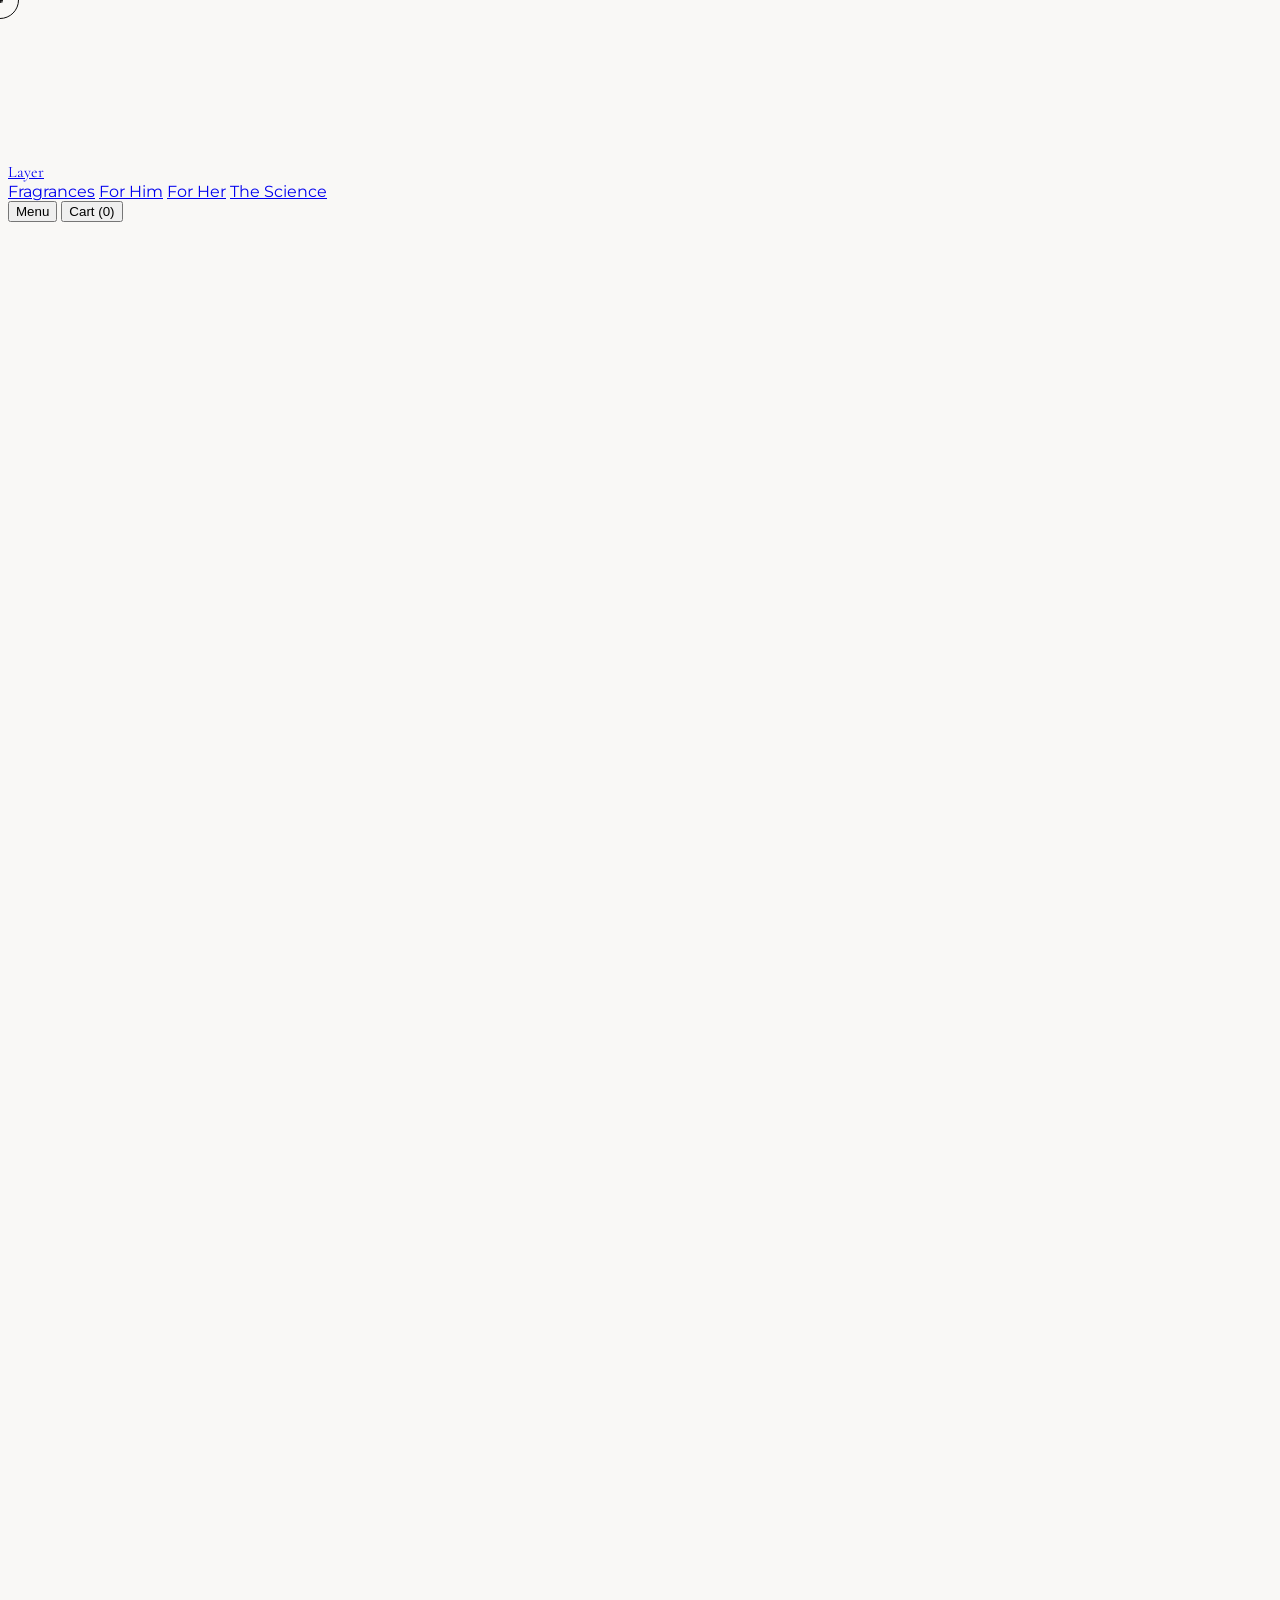
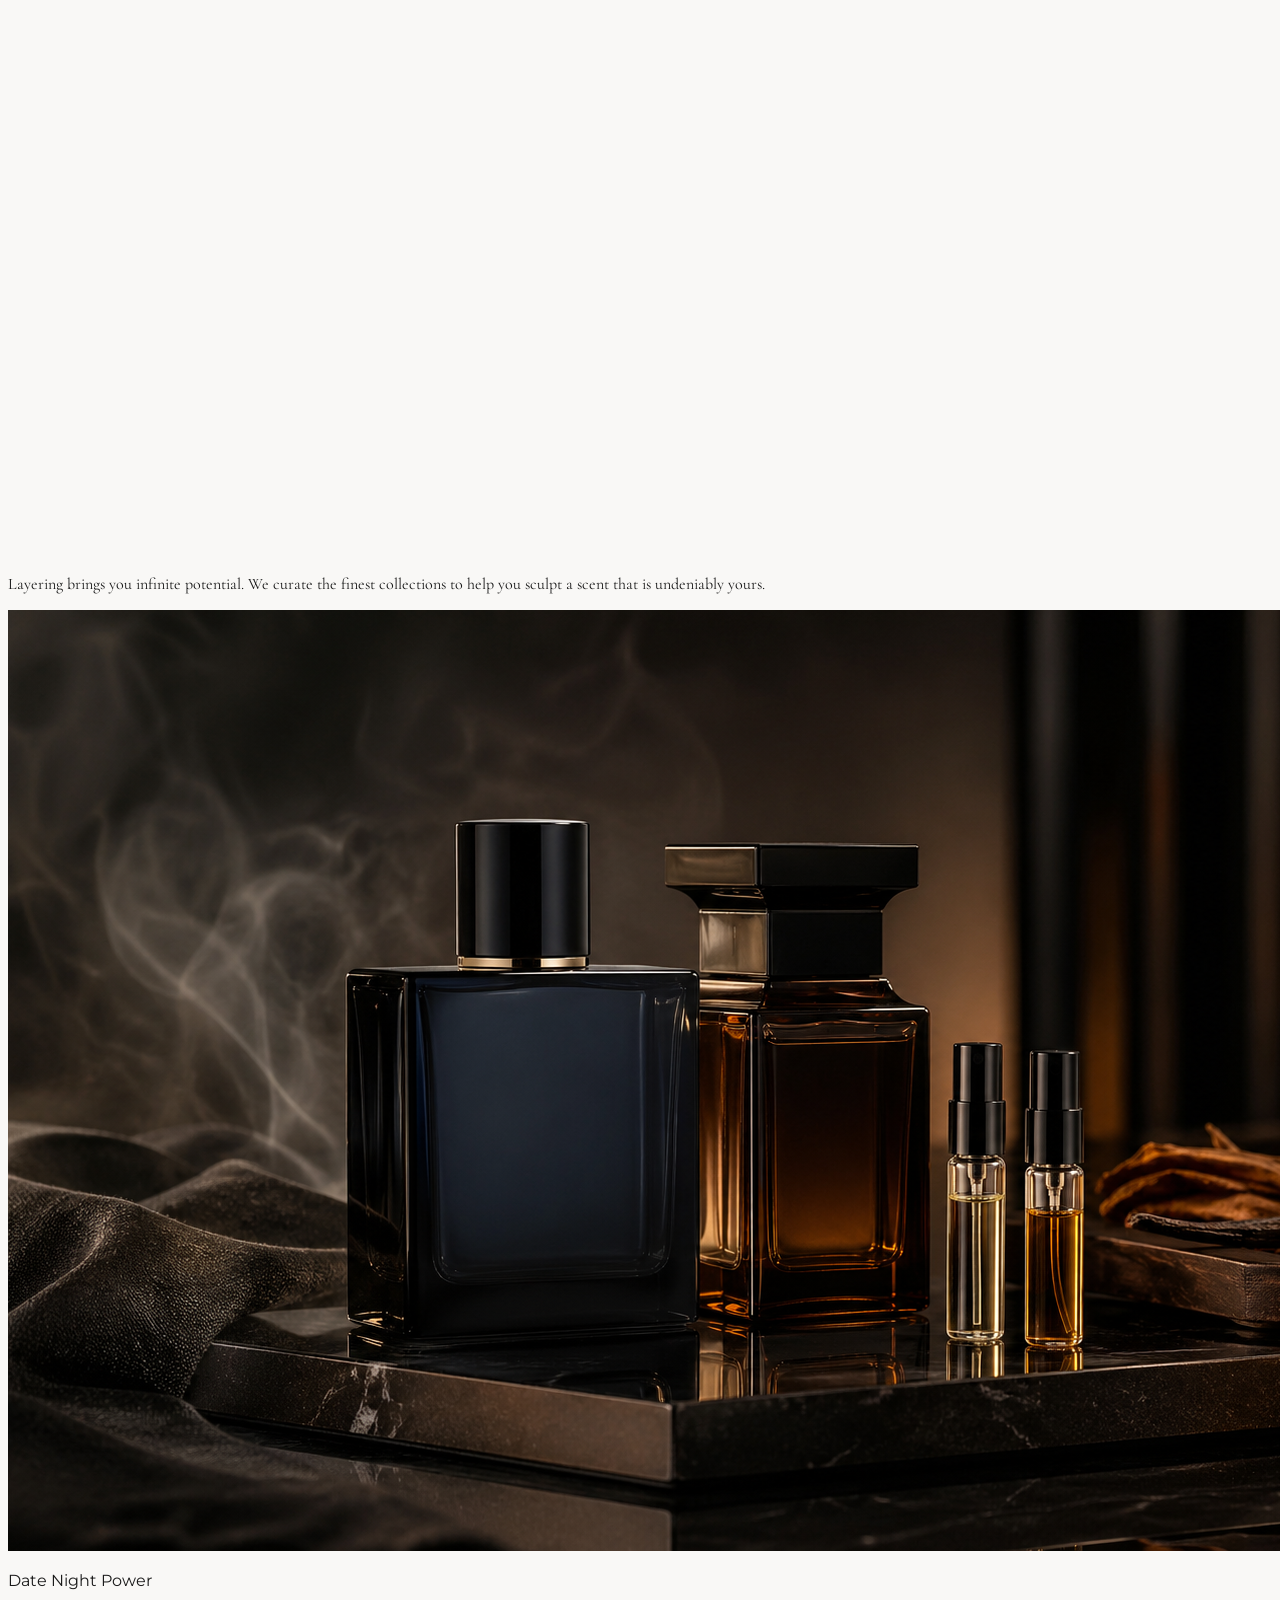
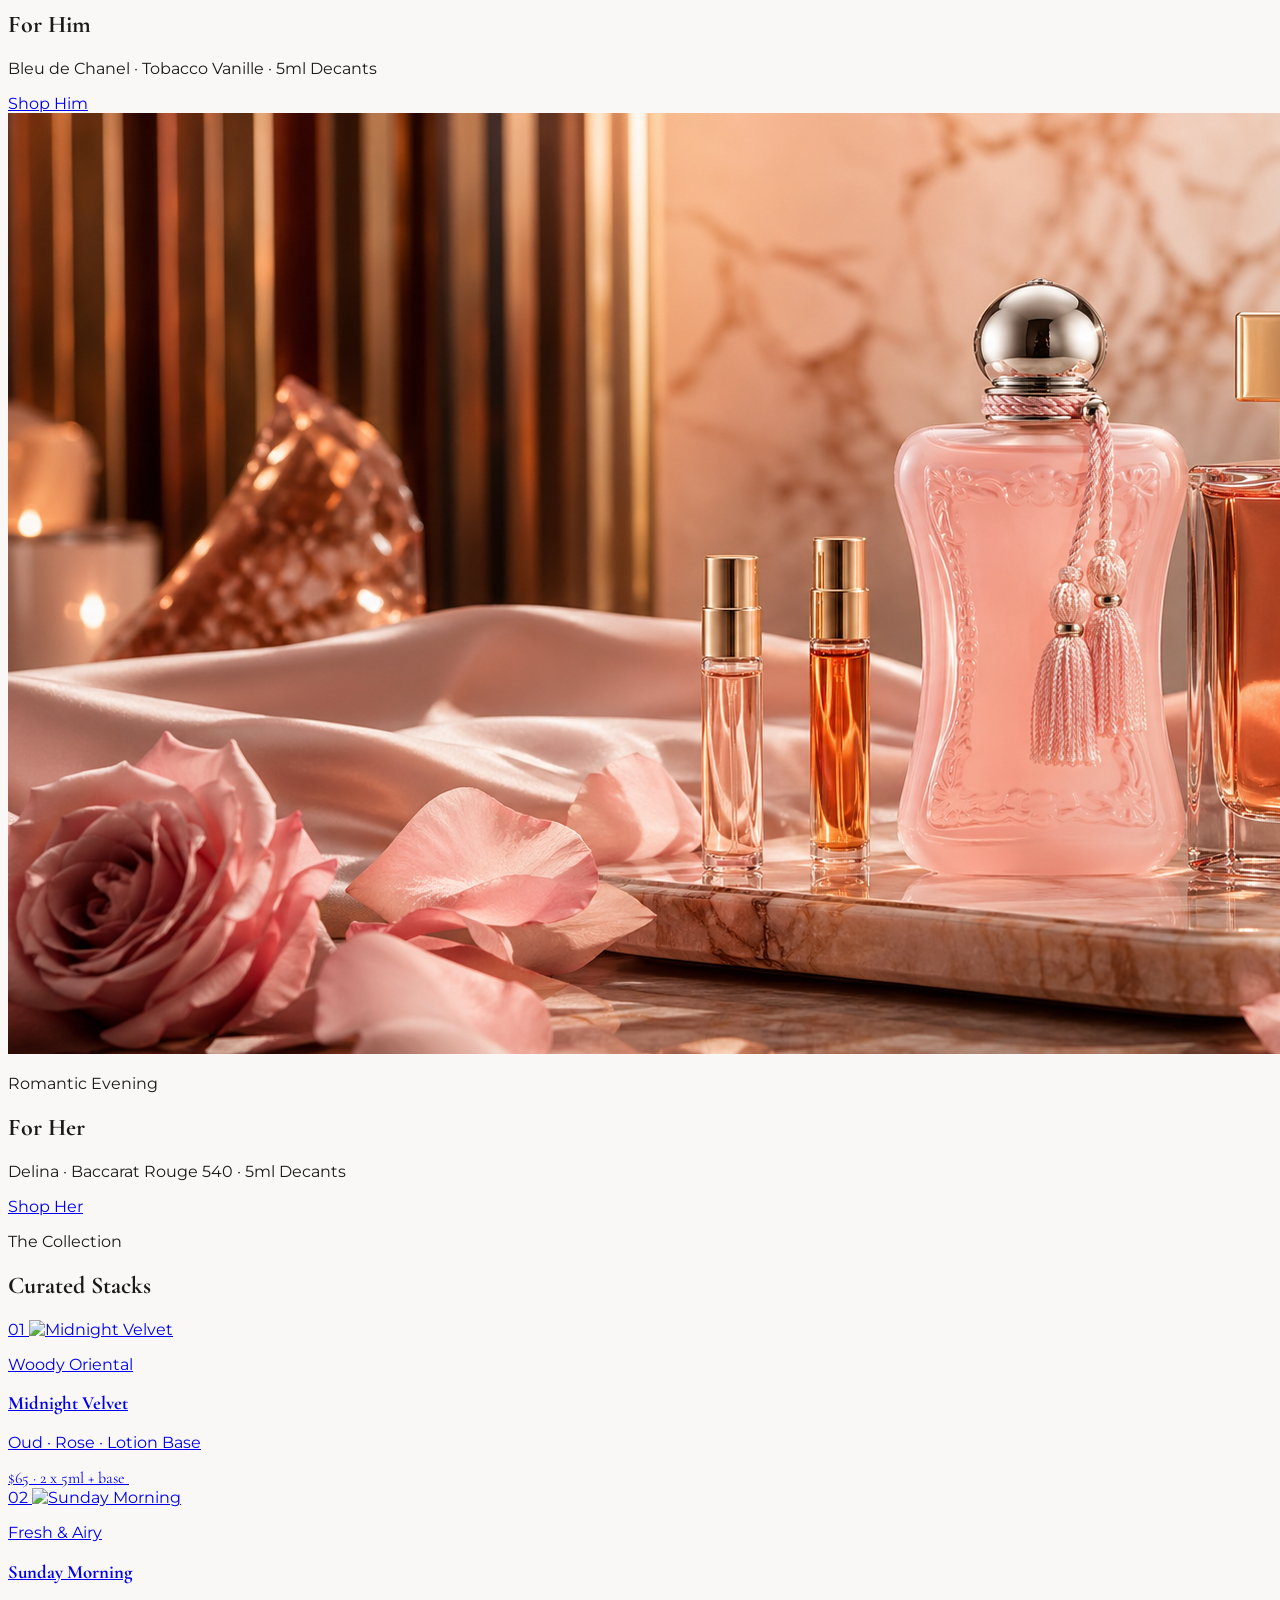
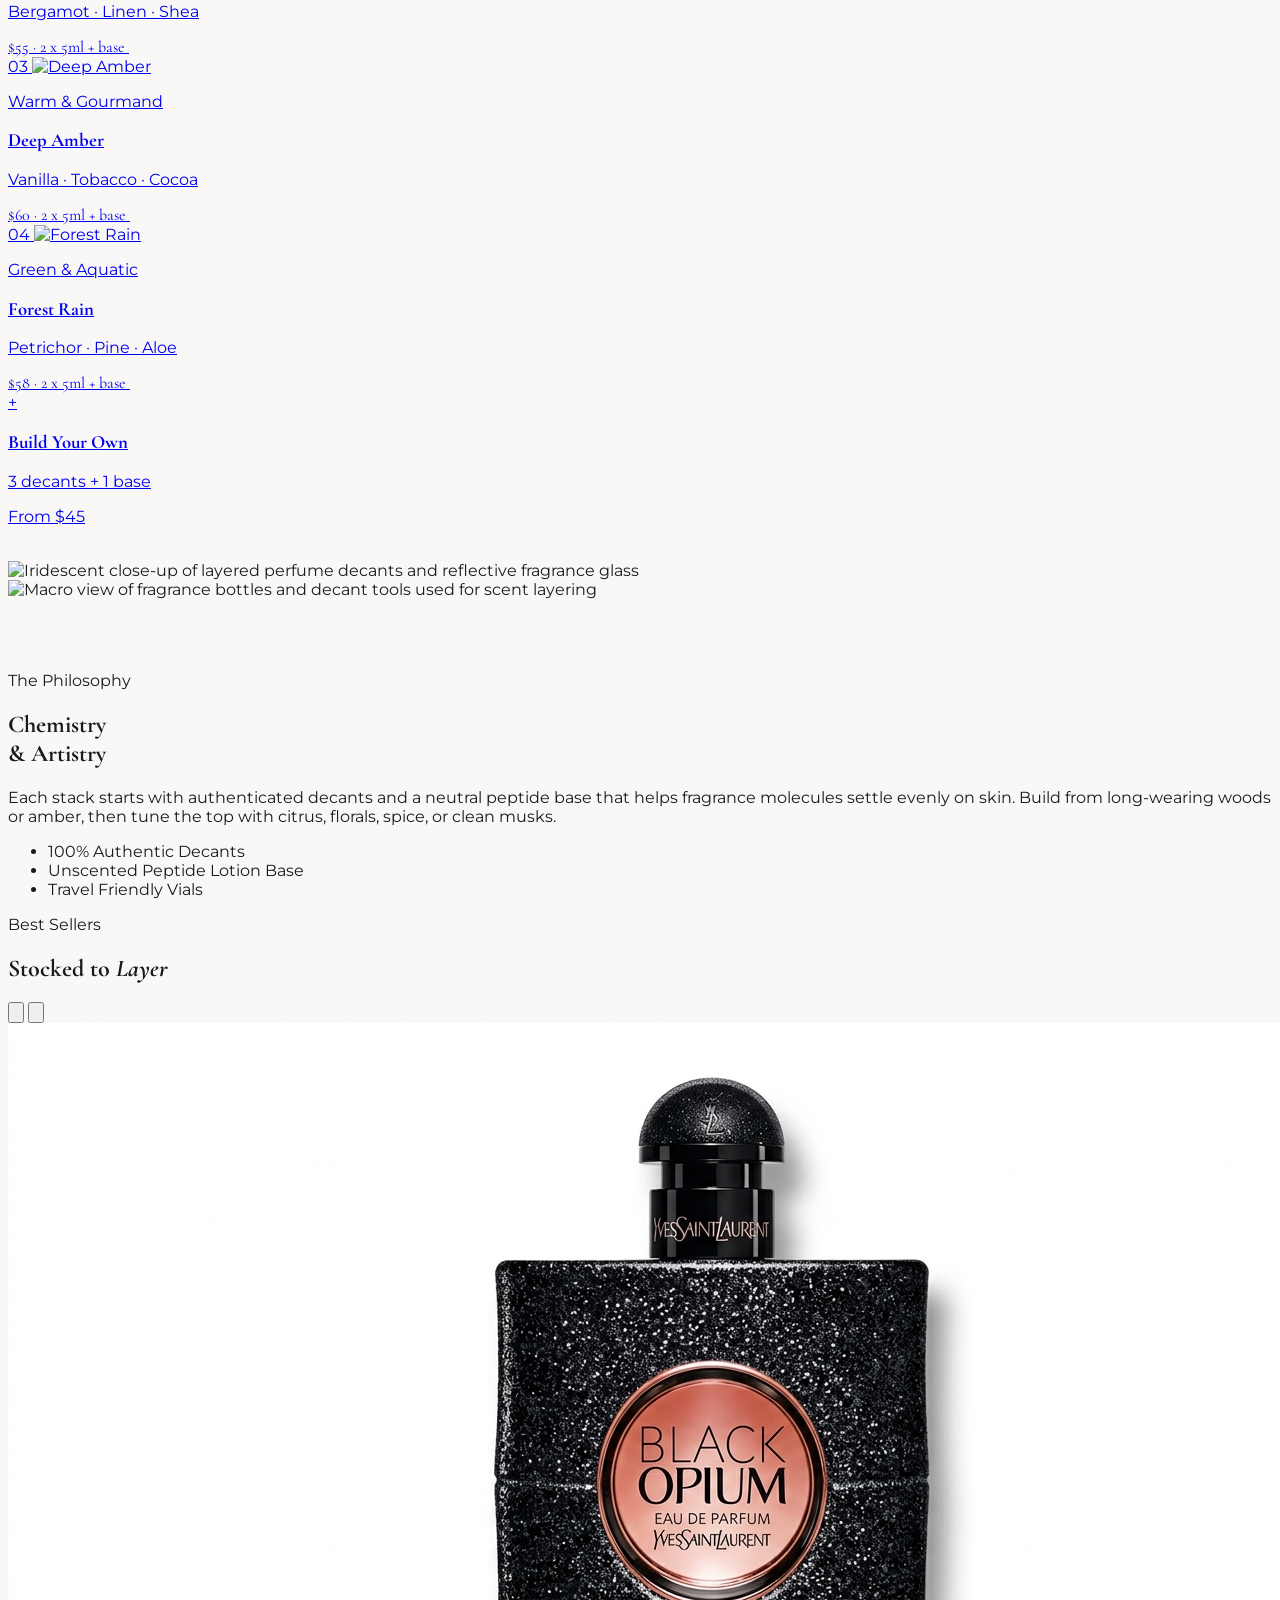
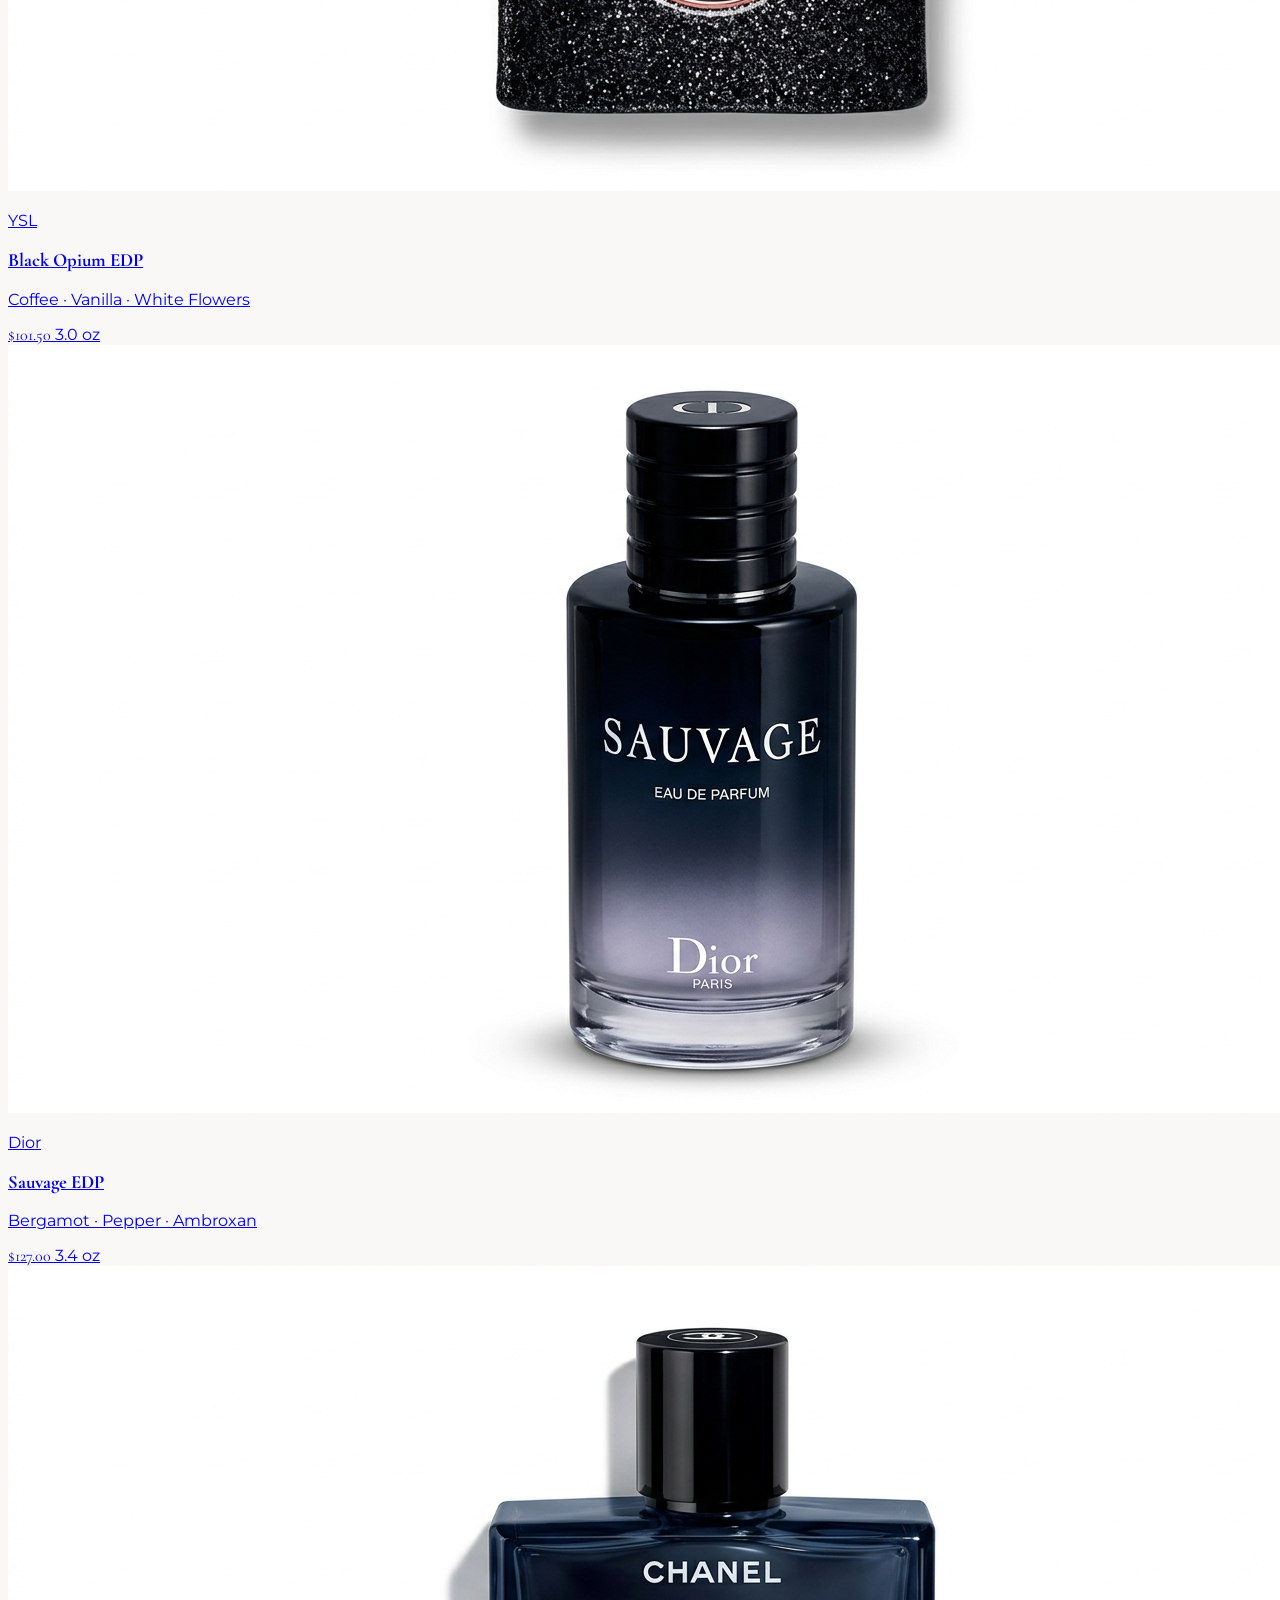
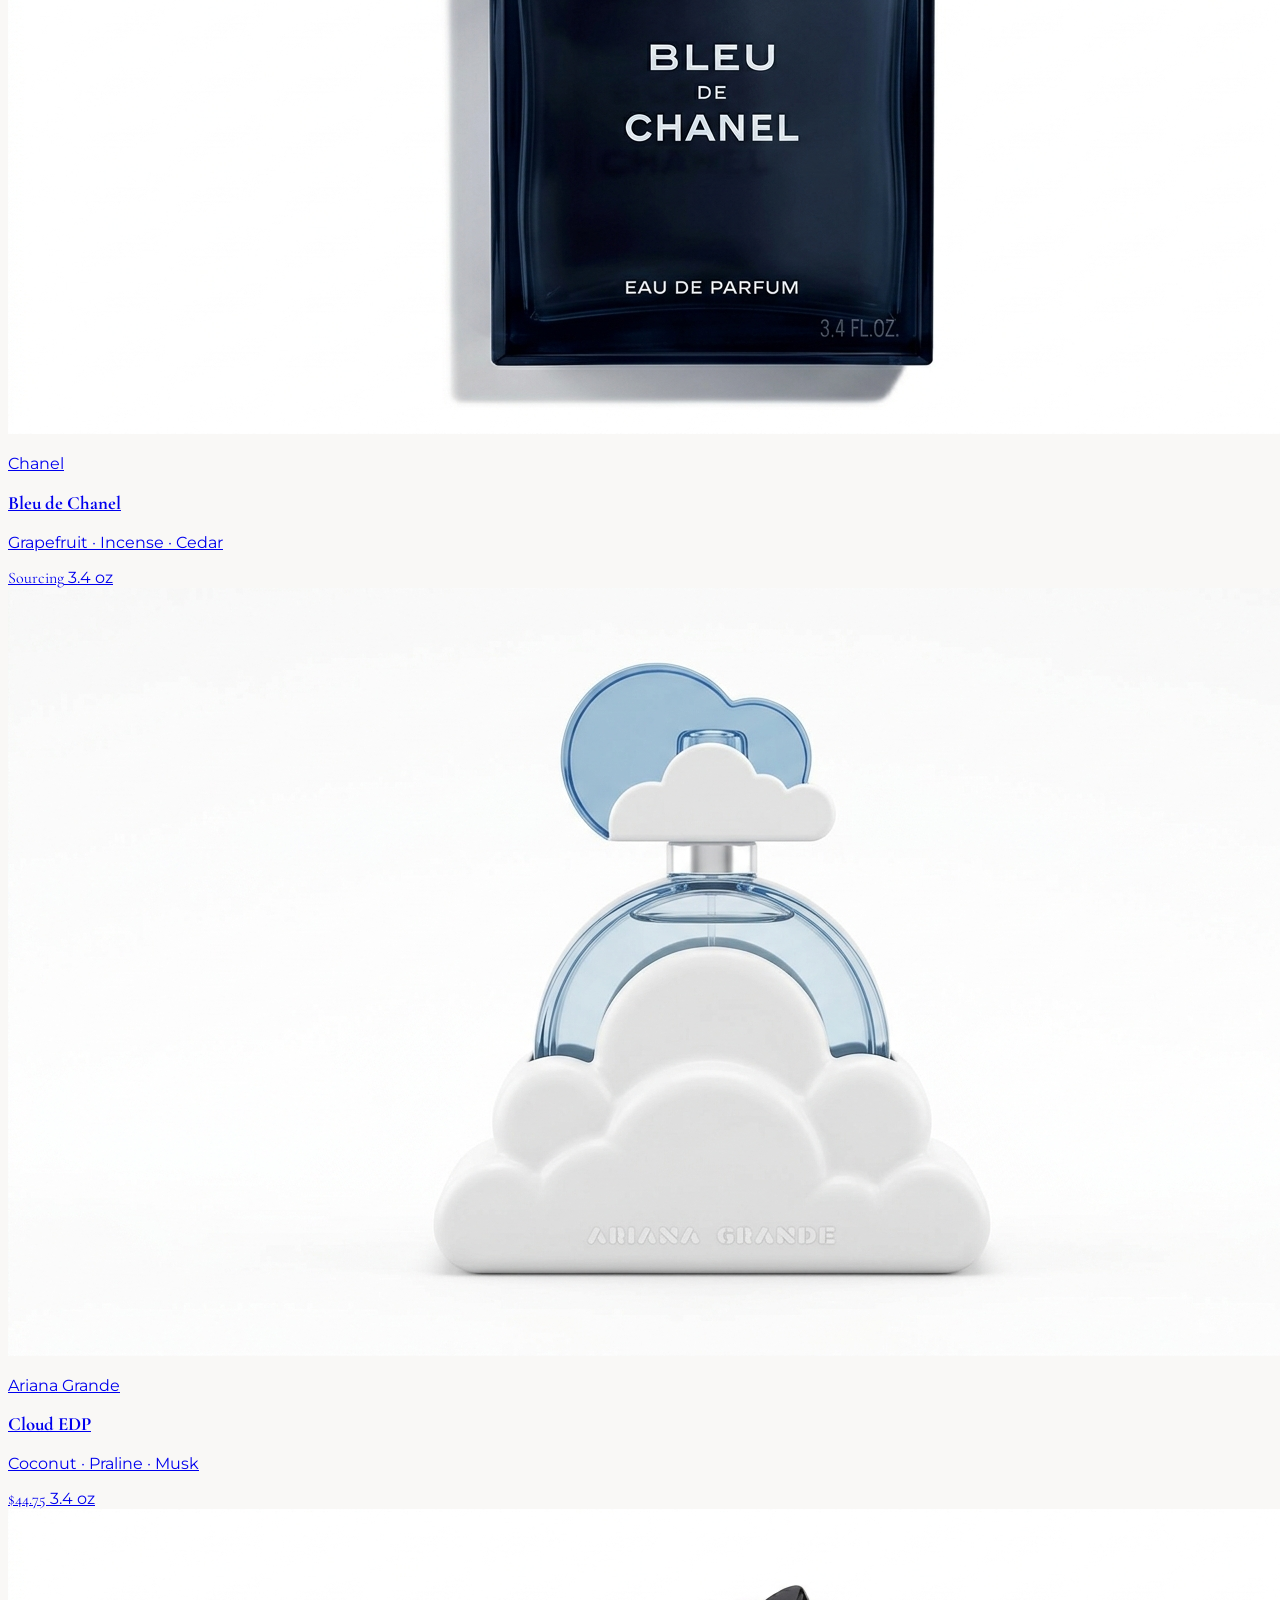
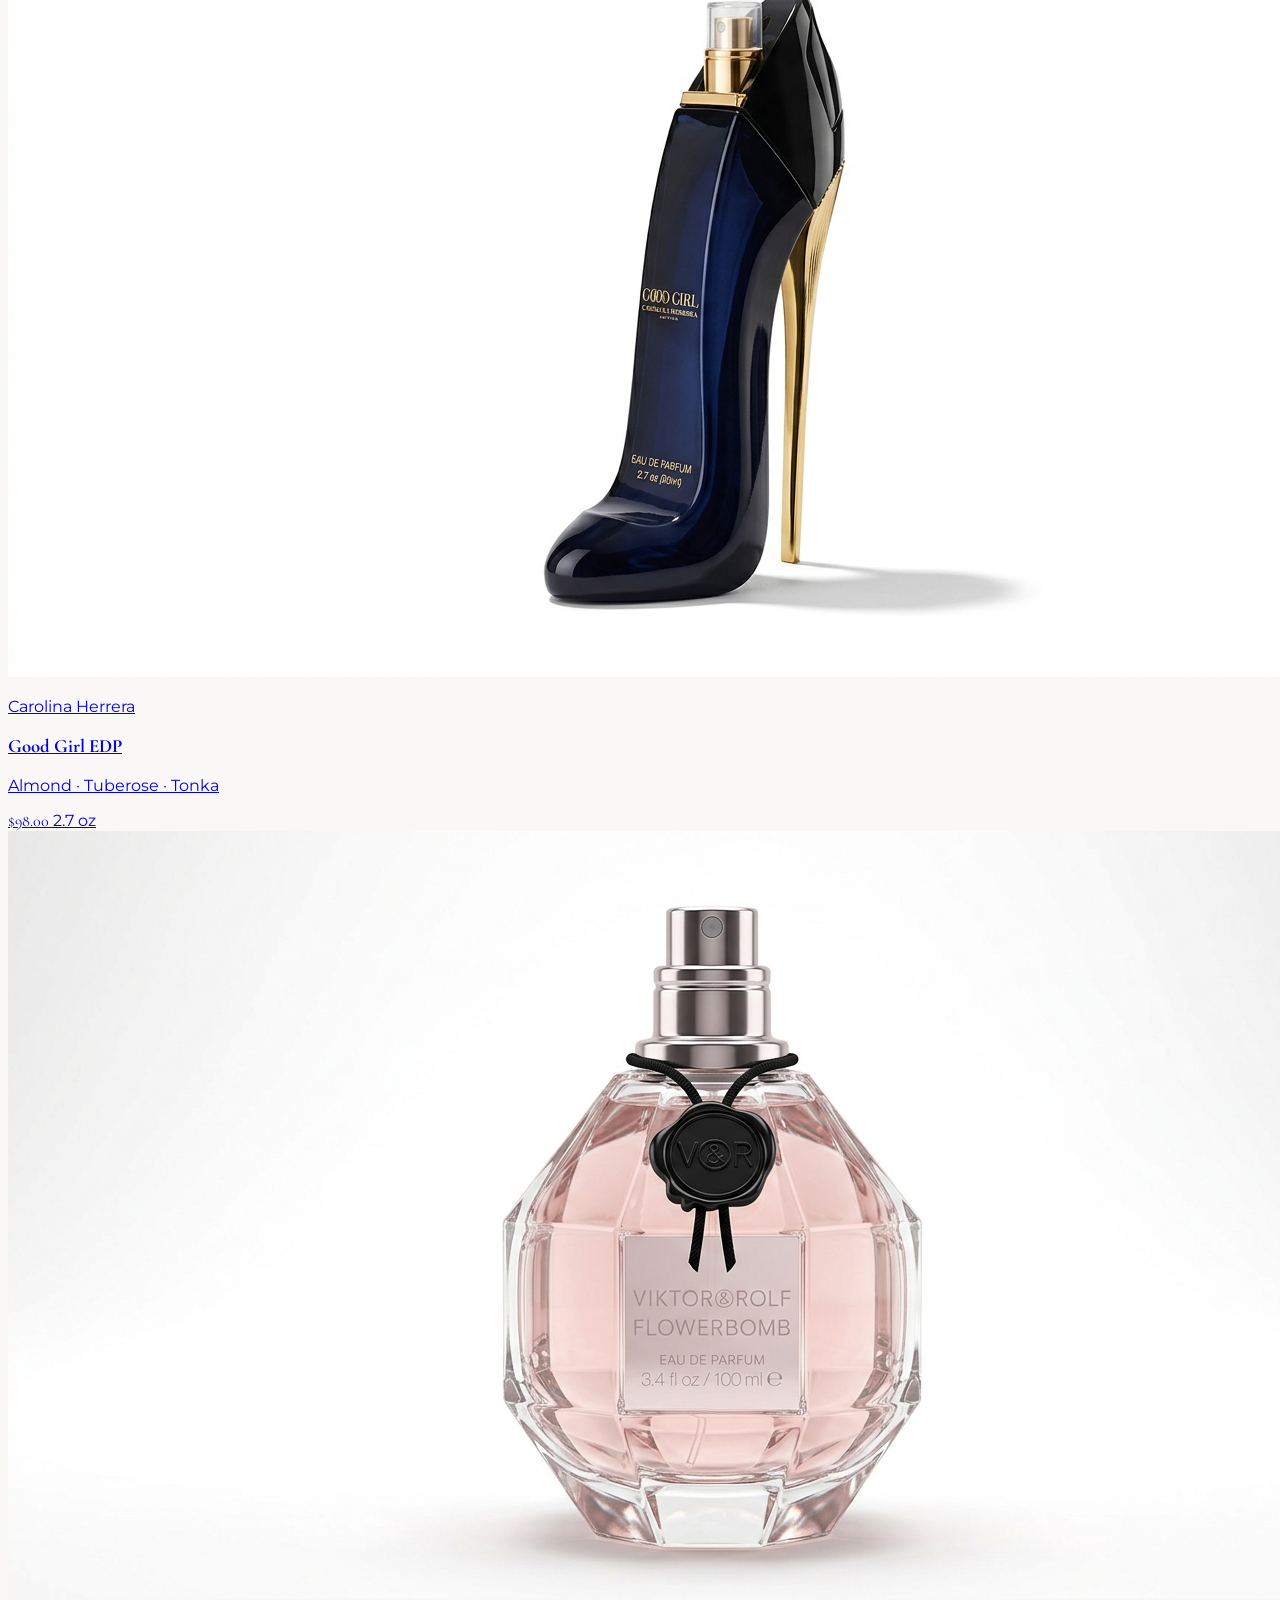
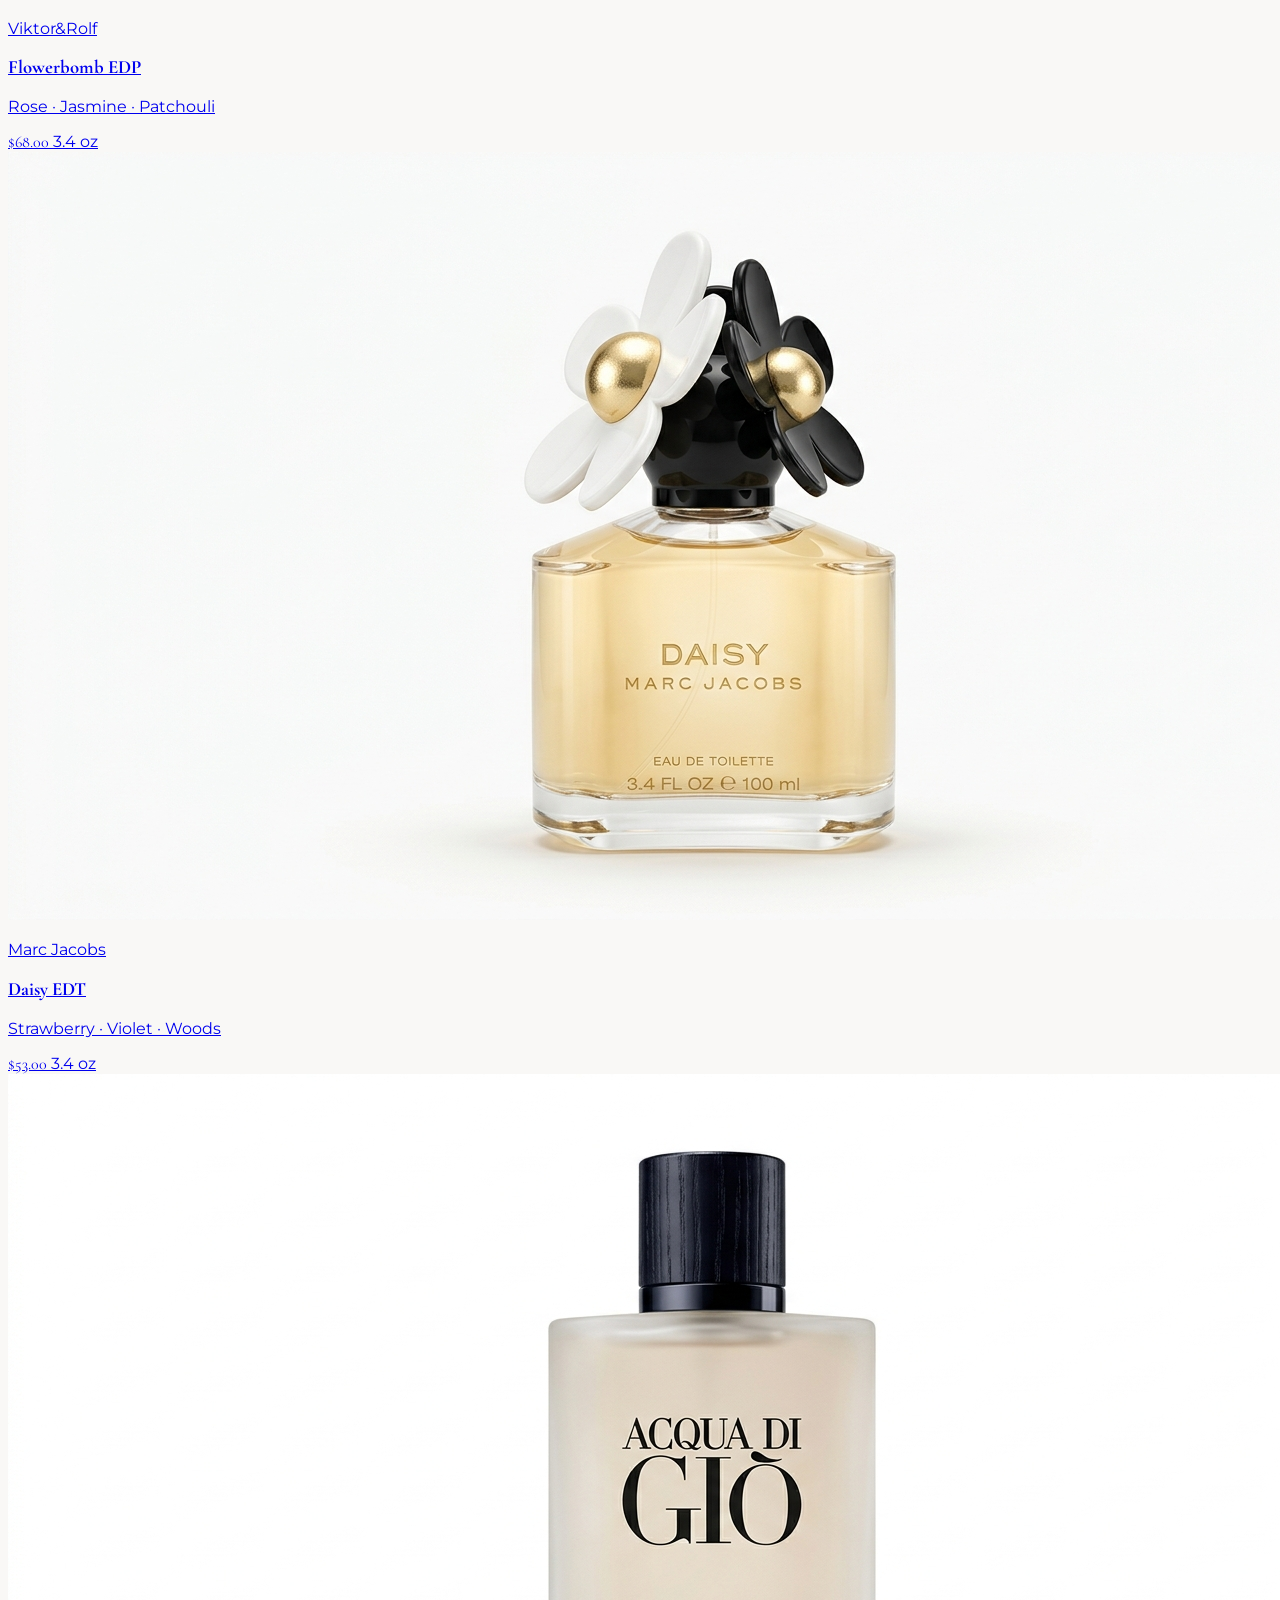
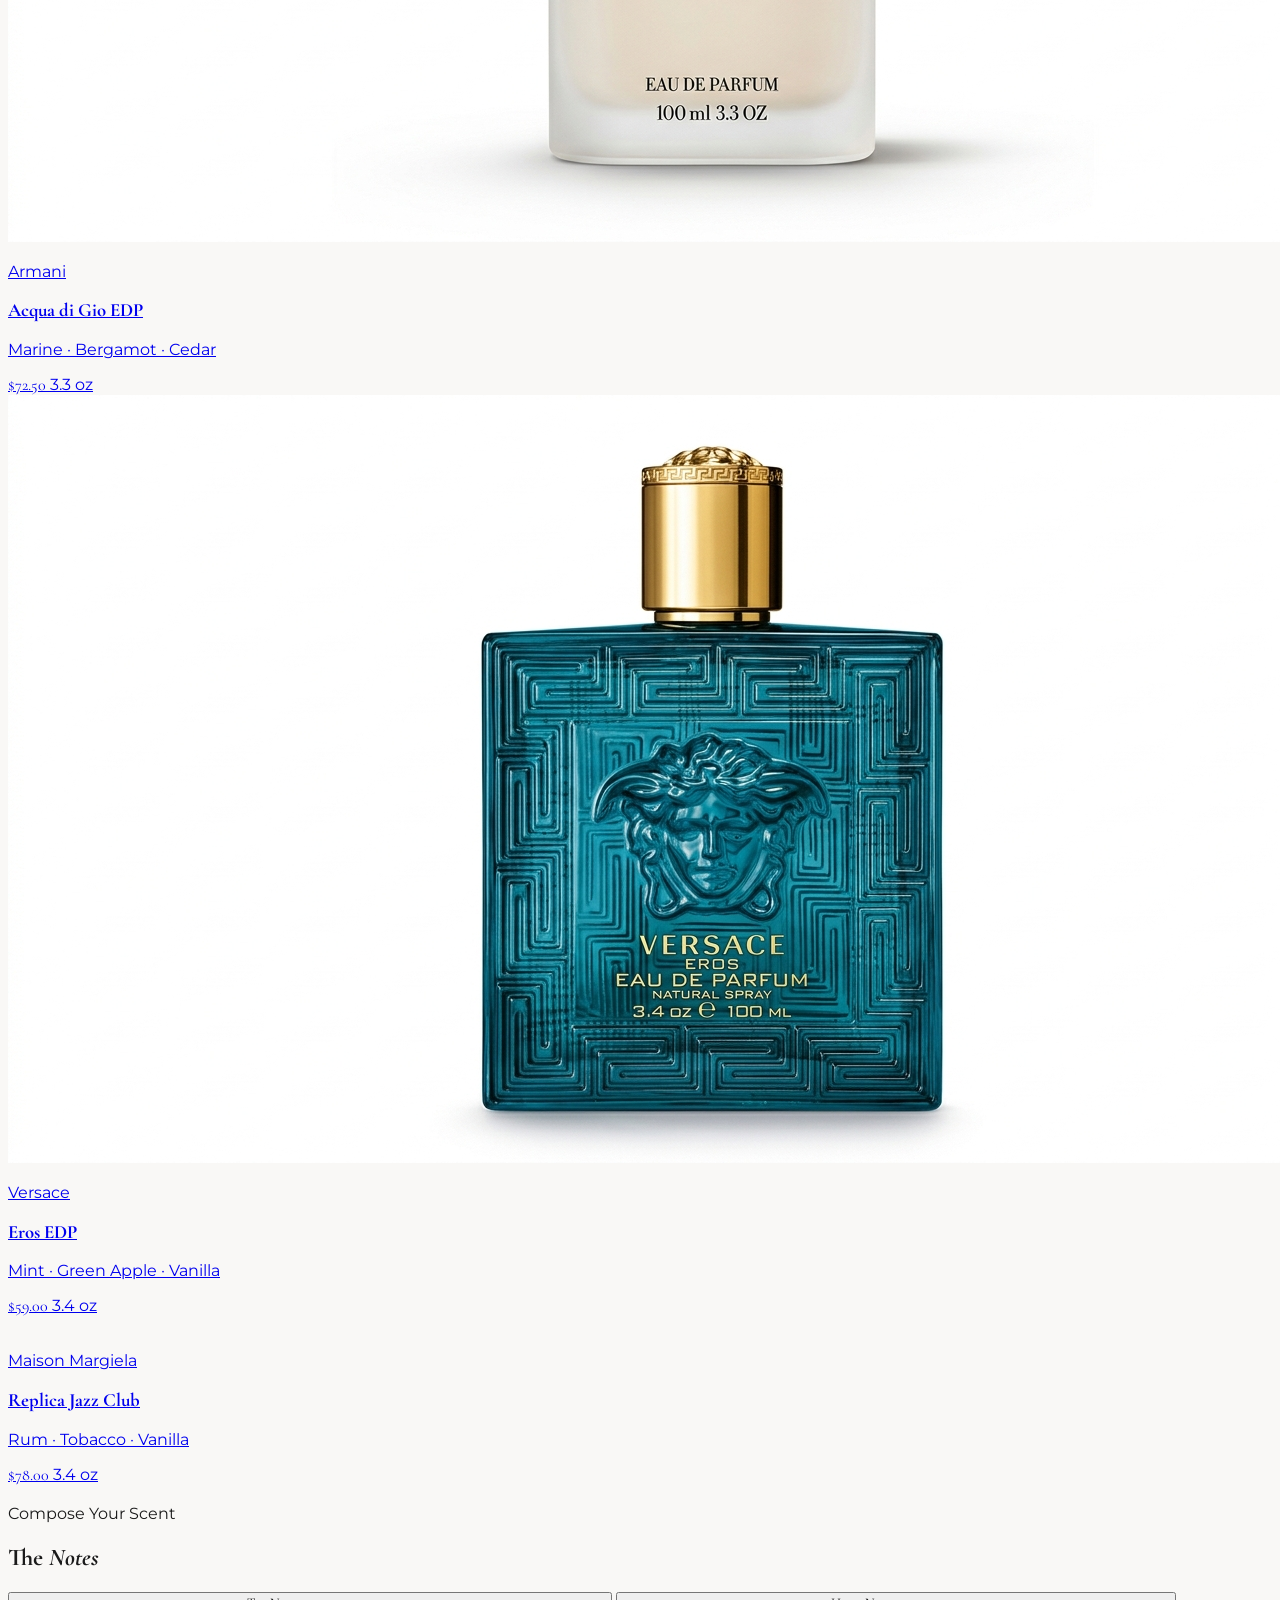
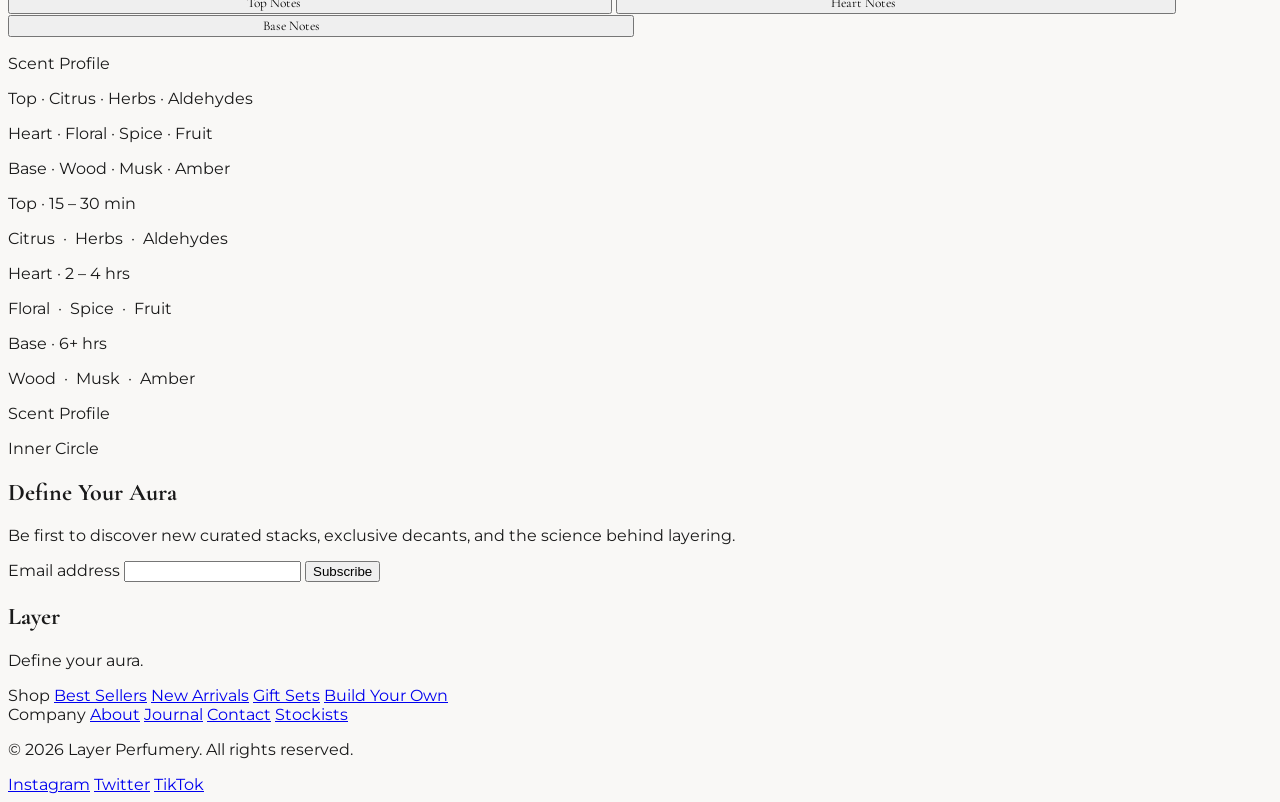
==== commit 6c6cbfc7: "Polish Layer webstore experience" ====
--- a/index.html
+++ b/index.html
@@ -4,7 +4,18 @@
     <meta charset="UTF-8">
     <meta name="viewport" content="width=device-width, initial-scale=1.0">
     <meta name="theme-color" content="#F9F8F6">
+    <meta name="description" content="Layer is a luxury scent-stacking webstore for curated fragrance pairings, decants, and layering rituals.">
+    <link rel="canonical" href="https://layer.local/">
+    <meta property="og:title" content="Layer | The Art of Scent Stacking">
+    <meta property="og:description" content="Curated fragrance pairings, decants, and layering rituals for a signature scent.">
+    <meta property="og:type" content="website">
+    <meta property="og:image" content="./public/combo1-white-studio-editorial.png">
+    <meta name="twitter:card" content="summary_large_image">
+    <link rel="icon" href="./public/favicon.svg" type="image/svg+xml">
+    <link rel="manifest" href="./public/site.webmanifest">
     <title>Layer | The Art of Scent Stacking</title>
+
+    <script>document.documentElement.classList.add('js');</script>
 
     <!-- Tailwind CSS -->
     <script src="https://unpkg.com/@tailwindcss/browser@4"></script>
@@ -13,6 +24,8 @@
     <link rel="preconnect" href="https://fonts.googleapis.com">
     <link rel="preconnect" href="https://fonts.gstatic.com" crossorigin>
     <link href="https://fonts.googleapis.com/css2?family=Cormorant+Garamond:ital,wght@0,300;0,400;0,600;1,300;1,400;1,600&family=Montserrat:wght@200;300;400;500&display=swap" rel="stylesheet">
+    <link rel="preload" as="image" href="./public/combo1-macro-bokeh-closeup.png">
+    <link rel="preload" as="image" href="./public/combo2-macro-bokeh-closeup.png">
 
     <!-- GSAP & ScrollTrigger -->
     <script src="https://cdnjs.cloudflare.com/ajax/libs/gsap/3.12.5/gsap.min.js"></script>
@@ -32,6 +45,11 @@
             font-family: 'Montserrat', sans-serif;
             overflow-x: hidden;
             cursor: none;
+        }
+
+        html,
+        body {
+            max-width: 100%;
         }
 
         @media (pointer: coarse) {
@@ -57,36 +75,93 @@
         .cursor-dot {
             width: 5px;
             height: 5px;
-            background-color: var(--color-text);
+            background-color: #0D0D0D;
+            transition: background-color 0.18s ease;
         }
         .cursor-outline {
             width: 36px;
             height: 36px;
-            border: 1px solid rgba(0,0,0,0.35);
-            transition: width 0.3s ease, height 0.3s ease, background-color 0.3s ease;
+            border: 1px solid #0D0D0D;
+            transition: width 0.3s ease, height 0.3s ease, background-color 0.3s ease, border-color 0.18s ease;
         }
         .cursor-outline.hovered {
             width: 58px;
             height: 58px;
             background-color: rgba(0,0,0,0.04);
         }
+        .cursor-dot.cursor-light {
+            background-color: #F9F8F6;
+        }
+        .cursor-outline.cursor-light {
+            border-color: #F9F8F6;
+        }
+        .cursor-outline.cursor-light.hovered {
+            background-color: rgba(255,255,255,0.08);
+        }
 
         /* ── Scrollbar hide ── */
         .no-scrollbar::-webkit-scrollbar { display: none; }
         .no-scrollbar { -ms-overflow-style: none; scrollbar-width: none; }
 
         /* ── Hero initial state — GSAP animates these in ── */
-        .hero-elem {
+        .js .hero-elem {
             opacity: 0;
             transform: translateY(40px);
         }
 
+        .hero-decor {
+            contain: paint;
+        }
+
+        @media (max-width: 767px) {
+            .hero-blob {
+                width: min(82vw, 24rem) !important;
+                height: min(82vw, 24rem) !important;
+                filter: blur(72px);
+            }
+            .hero-ring-lg {
+                width: min(118vw, 34rem);
+                height: min(118vw, 34rem);
+            }
+            .hero-ring-sm {
+                width: min(90vw, 28rem);
+                height: min(90vw, 28rem);
+            }
+        }
+
+        @media (max-height: 700px) {
+            .hero-scroll-indicator {
+                bottom: 1.1rem;
+                gap: 0.35rem;
+            }
+            .hero-copy {
+                margin-top: 1.5rem;
+                margin-bottom: 1.75rem;
+            }
+        }
+
         /* ── Reveal Text ── */
+        .reveal-text {
+            text-shadow: 0 0 22px rgba(249,248,246,0.08);
+        }
         .reveal-text span {
-            opacity: 0.15;
-            color: rgba(249,248,246,0.2);
             display: inline;
+        }
+        .js .reveal-text span {
+            opacity: 0.08;
+            color: rgba(249,248,246,0.12);
             filter: url(#dither-filter);
+            transform: translate3d(0, 18px, 0) scale(1.08);
+            text-shadow: 0 0 36px rgba(249,248,246,0.22);
+        }
+        .reveal-smoke {
+            background:
+                radial-gradient(circle at 25% 35%, rgba(249,248,246,0.18), transparent 22%),
+                radial-gradient(circle at 62% 48%, rgba(249,248,246,0.12), transparent 26%),
+                radial-gradient(circle at 45% 70%, rgba(201,169,110,0.1), transparent 24%);
+            filter: blur(30px);
+            mix-blend-mode: screen;
+            transform: scale(1.18);
         }
 
         /* ── Glass panel ── */
@@ -123,13 +198,96 @@
 
         /* ── Navigation scroll state ── */
         #main-nav {
-            transition: background 0.5s ease, border-color 0.5s ease, color 0.5s ease, padding 0.4s ease;
+            transition: background 0.5s ease, border-color 0.5s ease, color 0.5s ease, padding 0.4s ease, transform 0.32s ease;
+            transform: translateY(0);
+            will-change: transform;
         }
         #main-nav.scrolled {
             background: rgba(249,248,246,0.9);
             backdrop-filter: blur(14px);
             -webkit-backdrop-filter: blur(14px);
             border-bottom: 1px solid rgba(0,0,0,0.06);
+        }
+        #main-nav.nav-hidden {
+            transform: translateY(-100%);
+        }
+
+        #mobile-menu {
+            transition: opacity 0.28s ease, transform 0.28s ease, visibility 0.28s ease;
+        }
+        #mobile-menu[hidden] {
+            display: block;
+            opacity: 0;
+            transform: translateY(-0.75rem);
+            visibility: hidden;
+            pointer-events: none;
+        }
+
+        /* ── Split showcase ── */
+        .split-panel {
+            flex: 1 1 0;
+            transition: flex-grow 0.42s cubic-bezier(0.2,0.8,0.2,1), filter 0.42s ease;
+        }
+        .split-showcase:hover .split-panel {
+            flex-grow: 1;
+        }
+        .split-showcase .split-panel:hover,
+        .split-showcase .split-panel:focus-within {
+            flex-grow: 3;
+        }
+
+        /* ── Horizontal collection containment ── */
+        #h-scroll-section {
+            overflow: hidden;
+            max-width: 100vw;
+        }
+        #h-scroll-container {
+            overflow: hidden;
+        }
+        .collection-card .buy-button {
+            opacity: 0;
+            transform: translateY(0.75rem);
+            transition: opacity 0.35s ease, transform 0.35s ease, background-color 0.3s ease, color 0.3s ease;
+        }
+        .collection-card:hover .buy-button,
+        .collection-card:focus-visible .buy-button,
+        .collection-card:focus-within .buy-button {
+            opacity: 1;
+            transform: translateY(0);
+        }
+        @media (max-width: 767px) {
+            #h-scroll-wrapper > div:nth-child(even) { margin-top: 0; }
+            .collection-card .buy-button {
+                opacity: 1;
+                transform: none;
+            }
+        }
+
+        /* ── Best sellers gallery ── */
+        .best-seller-track {
+            scroll-snap-type: x mandatory;
+            scroll-behavior: smooth;
+        }
+        .best-seller-track::-webkit-scrollbar {
+            display: none;
+        }
+        .best-seller-track {
+            -ms-overflow-style: none;
+            scrollbar-width: none;
+        }
+        .best-seller-card {
+            scroll-snap-align: start;
+            flex: 0 0 calc((100% - 4.5rem) / 4);
+        }
+        @media (max-width: 1023px) {
+            .best-seller-card {
+                flex-basis: calc((100% - 1.5rem) / 2);
+            }
+        }
+        @media (max-width: 639px) {
+            .best-seller-card {
+                flex-basis: 78%;
+            }
         }
 
         /* ── Note item accordion — max-height approach ── */
@@ -173,6 +331,7 @@
 
         /* ── Pre-footer input ── */
         .cta-input::placeholder { color: rgba(255,255,255,0.35); letter-spacing: 0.12em; }
+        .form-message[hidden] { display: none; }
 
         /* ── Respect reduced-motion ── */
         @media (prefers-reduced-motion: reduce) {
@@ -202,31 +361,47 @@
 
     <!-- ── NAVIGATION ── -->
     <nav id="main-nav" class="fixed top-0 w-full z-50 px-6 md:px-10 py-5 flex justify-between items-center mix-blend-difference text-white">
-        <a href="#" class="text-xl font-light tracking-[0.3em] uppercase serif">Layer</a>
+        <a href="#top" class="text-xl font-light tracking-[0.3em] uppercase serif">Layer</a>
         <div class="hidden md:flex space-x-10 text-[10px] tracking-[0.25em]">
-            <a href="#showcase" class="hover:opacity-50 transition-opacity duration-300 focus-visible:outline-none focus-visible:ring-2 focus-visible:ring-stone-400 rounded-sm">Curated Kits</a>
+            <a href="#h-scroll-section" class="hover:opacity-50 transition-opacity duration-300 focus-visible:outline-none focus-visible:ring-2 focus-visible:ring-stone-400 rounded-sm">Fragrances</a>
+            <a href="#for-him" class="hover:opacity-50 transition-opacity duration-300 focus-visible:outline-none focus-visible:ring-2 focus-visible:ring-stone-400 rounded-sm">For Him</a>
+            <a href="#for-her" class="hover:opacity-50 transition-opacity duration-300 focus-visible:outline-none focus-visible:ring-2 focus-visible:ring-stone-400 rounded-sm">For Her</a>
             <a href="#visualizer" class="hover:opacity-50 transition-opacity duration-300 focus-visible:outline-none focus-visible:ring-2 focus-visible:ring-stone-400 rounded-sm">The Science</a>
-            <a href="#" class="hover:opacity-50 transition-opacity duration-300 focus-visible:outline-none focus-visible:ring-2 focus-visible:ring-stone-400 rounded-sm">Journal</a>
-        </div>
-        <button class="text-[10px] tracking-[0.2em] border border-current rounded-full px-5 py-2 hover:opacity-60 transition-opacity duration-300 focus-visible:outline-none focus-visible:ring-2 focus-visible:ring-stone-400 rounded-full">
-            Cart (0)
-        </button>
+        </div>
+        <div class="flex items-center gap-3">
+            <button id="mobile-menu-toggle" type="button" aria-label="Open navigation menu" aria-expanded="false" aria-controls="mobile-menu" class="md:hidden text-[10px] tracking-[0.2em] border border-current rounded-full px-4 py-2 hover:opacity-60 transition-opacity duration-300 focus-visible:outline-none focus-visible:ring-2 focus-visible:ring-stone-400">
+                Menu
+            </button>
+            <button type="button" aria-label="Open shopping cart, 0 items" class="text-[10px] tracking-[0.2em] border border-current rounded-full px-5 py-2 hover:opacity-60 transition-opacity duration-300 focus-visible:outline-none focus-visible:ring-2 focus-visible:ring-stone-400">
+                Cart (0)
+            </button>
+        </div>
+        <div id="mobile-menu" hidden class="absolute left-6 right-6 top-[4.6rem] md:hidden rounded-[2px] border border-stone-200 bg-[#F9F8F6]/95 px-6 py-6 text-[#1A1A1A] shadow-[0_24px_70px_rgba(0,0,0,0.08)] backdrop-blur-xl">
+            <div class="flex flex-col gap-5 text-[10px] tracking-[0.28em] uppercase">
+                <a href="#h-scroll-section" class="focus-visible:outline-none focus-visible:ring-2 focus-visible:ring-stone-400 rounded-sm">Fragrances</a>
+                <a href="#for-him" class="focus-visible:outline-none focus-visible:ring-2 focus-visible:ring-stone-400 rounded-sm">For Him</a>
+                <a href="#for-her" class="focus-visible:outline-none focus-visible:ring-2 focus-visible:ring-stone-400 rounded-sm">For Her</a>
+                <a href="#visualizer" class="focus-visible:outline-none focus-visible:ring-2 focus-visible:ring-stone-400 rounded-sm">The Science</a>
+            </div>
+        </div>
     </nav>
+
+    <main id="top">
 
     <!-- ── HERO ── -->
     <header class="relative h-screen w-full overflow-hidden flex flex-col justify-center items-center">
 
         <!-- Ambient blobs -->
-        <div class="absolute inset-0 z-0" aria-hidden="true">
-            <div class="absolute top-1/4 left-1/5 w-[520px] h-[520px] bg-[#EDE4D6] rounded-full mix-blend-multiply blur-[110px] opacity-75 animate-blob"></div>
-            <div class="absolute top-1/3 right-1/4 w-[420px] h-[420px] bg-[#D9C9B6] rounded-full mix-blend-multiply blur-[90px] opacity-60 animate-blob animation-delay-2000"></div>
-            <div class="absolute -bottom-28 left-1/3 w-[460px] h-[460px] bg-[#EDE8E0] rounded-full mix-blend-multiply blur-[100px] opacity-65 animate-blob animation-delay-4000"></div>
+        <div class="hero-decor absolute inset-0 z-0 overflow-hidden" aria-hidden="true">
+            <div class="hero-blob absolute top-1/4 left-1/5 w-[520px] h-[520px] bg-[#EDE4D6] rounded-full mix-blend-multiply blur-[110px] opacity-75 animate-blob"></div>
+            <div class="hero-blob absolute top-1/3 right-1/4 w-[420px] h-[420px] bg-[#D9C9B6] rounded-full mix-blend-multiply blur-[90px] opacity-60 animate-blob animation-delay-2000"></div>
+            <div class="hero-blob absolute -bottom-28 left-1/3 w-[460px] h-[460px] bg-[#EDE8E0] rounded-full mix-blend-multiply blur-[100px] opacity-65 animate-blob animation-delay-4000"></div>
         </div>
 
         <!-- Decorative rings -->
-        <div class="absolute inset-0 flex items-center justify-center z-0 pointer-events-none" aria-hidden="true">
-            <div class="w-[640px] h-[640px] border border-stone-300 rounded-full animate-spin-slow opacity-20"></div>
-            <div class="absolute w-[480px] h-[480px] border border-stone-300 rounded-full animate-spin-reverse opacity-15"></div>
+        <div class="hero-decor absolute inset-0 flex items-center justify-center z-0 pointer-events-none overflow-hidden" aria-hidden="true">
+            <div class="hero-ring-lg w-[640px] h-[640px] border border-stone-300 rounded-full animate-spin-slow opacity-20"></div>
+            <div class="hero-ring-sm absolute w-[480px] h-[480px] border border-stone-300 rounded-full animate-spin-reverse opacity-15"></div>
         </div>
 
         <div class="z-10 text-center px-6 relative">
@@ -237,7 +412,7 @@
                 <span class="block italic">Not Just</span>
                 <span class="block not-italic font-thin tracking-[-0.01em]">Perfume.</span>
             </h1>
-            <p class="hero-elem text-[11px] md:text-xs text-stone-500 tracking-[0.2em] max-w-[22rem] mx-auto mt-9 mb-11 leading-[2] font-light">
+            <p class="hero-elem hero-copy text-[11px] md:text-xs text-stone-500 tracking-[0.2em] max-w-[22rem] mx-auto mt-9 mb-11 leading-[2] font-light">
                 Craft a signature scent through the precise science of layering.
             </p>
             <div class="hero-elem">
@@ -249,7 +424,7 @@
         </div>
 
         <!-- Scroll indicator -->
-        <div class="hero-elem absolute bottom-9 left-1/2 -translate-x-1/2 flex flex-col items-center gap-2.5">
+        <div class="hero-elem hero-scroll-indicator absolute bottom-9 left-1/2 -translate-x-1/2 flex flex-col items-center gap-2.5">
             <span class="text-[9px] tracking-[0.35em] uppercase text-stone-400">Scroll</span>
             <svg class="scroll-arrow w-3 h-[15px] text-stone-400" fill="none" viewBox="0 0 12 16" stroke="currentColor" stroke-width="1.5" aria-hidden="true">
                 <line x1="6" y1="1" x2="6" y2="14"/>
@@ -258,20 +433,21 @@
         </div>
     </header>
 
-    <!-- ── CINEMATIC TEXT SCROLL (300vh, sticky inner) ── -->
-    <section id="reveal" class="relative bg-[#0D0D0D] text-[#F9F8F6] z-20" style="height: 300vh;">
+    <!-- ── CINEMATIC TEXT SCROLL (three viewport scroll beats, sticky inner) ── -->
+    <section id="reveal" class="relative bg-[#0D0D0D] text-[#F9F8F6] z-20 min-h-[300vh]" data-scroll-beats="3">
         <div class="h-screen w-full flex items-center justify-center overflow-hidden px-8 md:px-24 sticky top-0">
+            <div class="reveal-smoke absolute inset-[12%] opacity-70 pointer-events-none" aria-hidden="true"></div>
 
             <!-- Parallax image left -->
             <div class="absolute left-6 md:left-14 w-28 md:w-44 h-44 md:h-[17rem] overflow-hidden reveal-img-left opacity-0" aria-hidden="true">
-                <img src="https://images.unsplash.com/photo-1541643600914-78b084683601?q=80&w=600&auto=format&fit=crop"
-                     class="w-full h-full object-cover" alt="" loading="lazy">
+                <img src="./public/combo1-macro-bokeh-closeup.png"
+                     class="w-full h-full object-cover" alt="" loading="eager">
             </div>
 
             <!-- Parallax image right -->
             <div class="absolute right-6 md:right-14 w-28 md:w-44 h-44 md:h-[17rem] overflow-hidden reveal-img-right opacity-0" aria-hidden="true">
-                <img src="https://images.unsplash.com/photo-1594035910387-fea4779426e9?q=80&w=600&auto=format&fit=crop"
-                     class="w-full h-full object-cover" alt="" loading="lazy">
+                <img src="./public/combo2-macro-bokeh-closeup.png"
+                     class="w-full h-full object-cover" alt="" loading="eager">
             </div>
 
             <div class="max-w-3xl text-center z-10 relative">
@@ -285,132 +461,123 @@
     </section>
 
     <!-- ── SHOWCASE ── -->
-    <section class="relative h-screen bg-[#EEEAE4] overflow-hidden z-30" id="showcase">
-        <div class="h-full w-full flex items-center justify-center relative">
-
-            <!-- Subtle dot-grid background -->
-            <div class="absolute inset-0 opacity-[0.025]" aria-hidden="true"
-                 style="background-image: radial-gradient(circle, #1a1a1a 1px, transparent 1px); background-size: 28px 28px;"></div>
-
-            <!-- Central box -->
-            <div class="relative w-[260px] h-[340px] md:w-[380px] md:h-[480px] bg-white shadow-[0_24px_80px_-8px_rgba(0,0,0,0.14)] flex items-center justify-center z-20 showcase-box">
-                <div class="absolute inset-[10px] border border-stone-100 pointer-events-none"></div>
-                <img src="https://images.unsplash.com/photo-1620916566398-39f1143ab7be?q=80&w=900&auto=format&fit=crop"
-                     class="w-full h-full object-cover p-4" alt="Layer Starter Kit">
-            </div>
-
-            <!-- Floating: bottle left-top -->
-            <div class="absolute floating-item item-1 overflow-hidden shadow-[0_14px_48px_rgba(0,0,0,0.13)]"
-                 style="width:90px;height:136px;top:11%;left:7%;border-radius:50% 50% 4px 4px;">
-                <img src="https://images.unsplash.com/photo-1541643600914-78b084683601?q=80&w=400&auto=format&fit=crop"
-                     class="w-full h-full object-cover" alt="Perfume" loading="lazy">
-            </div>
-
-            <!-- Floating: bottle right-bottom -->
-            <div class="absolute floating-item item-2 overflow-hidden shadow-[0_14px_48px_rgba(0,0,0,0.13)]"
-                 style="width:90px;height:136px;bottom:11%;right:7%;border-radius:50% 50% 4px 4px;">
-                <img src="https://images.unsplash.com/photo-1594035910387-fea4779426e9?q=80&w=400&auto=format&fit=crop"
-                     class="w-full h-full object-cover" alt="Perfume" loading="lazy">
-            </div>
-
-            <!-- Floating: base-lotion badge left-mid -->
-            <div class="absolute floating-item item-3 bg-white shadow-[0_8px_32px_rgba(0,0,0,0.08)] flex flex-col items-center justify-center border border-stone-100"
-                 style="width:84px;height:84px;top:50%;left:3%;transform:translateY(-50%);border-radius:50%;">
-                <span class="text-[7.5px] tracking-[0.2em] uppercase text-stone-400 leading-tight">Base</span>
-                <span class="text-[7px] tracking-[0.18em] uppercase text-stone-600 leading-tight mt-0.5">Lotion</span>
-            </div>
-
-            <!-- Floating: price badge right-top -->
-            <div class="absolute floating-item item-4 bg-[#0D0D0D] text-[#F9F8F6] flex flex-col items-center justify-center shadow-lg"
-                 style="width:72px;height:72px;top:13%;right:12%;border-radius:4px;">
-                <span class="text-[7px] tracking-[0.2em] uppercase opacity-40 mb-0.5">From</span>
-                <span class="text-[22px] font-light serif italic leading-none">$49</span>
-            </div>
-
-            <!-- Title -->
-            <div class="absolute bottom-10 md:bottom-14 text-center w-full z-20 px-4">
-                <p class="text-[9px] tracking-[0.45em] uppercase text-stone-400 mb-3">Signature Collection</p>
-                <h2 class="text-[2.2rem] md:text-[3rem] serif italic leading-none">The Starter Kit</h2>
-                <div class="flex items-center justify-center gap-4 mt-4">
-                    <span class="w-10 h-px bg-stone-300 block"></span>
-                    <p class="text-[9px] tracking-[0.3em] uppercase text-stone-400">Citrus · Wood · Vanilla</p>
-                    <span class="w-10 h-px bg-stone-300 block"></span>
-                </div>
-            </div>
-        </div>
+    <section class="relative min-h-screen bg-[#EEEAE4] overflow-hidden z-30 split-showcase flex flex-col md:flex-row" id="showcase" aria-label="Shop fragrance edits">
+        <article id="for-him" class="split-panel relative min-h-[50vh] md:min-h-screen overflow-hidden group">
+            <img src="./public/for-him-date-night-power.png"
+                 class="absolute inset-0 w-full h-full object-cover transition-transform duration-700 group-hover:scale-[1.03]"
+                 alt="Date Night Power scent stack with dark bottles, amber light, tobacco notes, and polished decant vials">
+            <div class="absolute inset-0 bg-gradient-to-t md:bg-gradient-to-r from-black/75 via-black/20 to-transparent"></div>
+            <div class="relative z-10 h-full min-h-[50vh] md:min-h-screen flex flex-col justify-end p-8 md:p-14 lg:p-20 text-[#F9F8F6]">
+                <p class="text-[9px] tracking-[0.45em] uppercase text-white/45 mb-4">Date Night Power</p>
+                <h2 class="text-[3.1rem] md:text-[5rem] lg:text-[6.5rem] serif italic leading-[0.86] mb-5">For Him</h2>
+                <p class="text-[10px] md:text-[11px] tracking-[0.28em] uppercase text-white/55 mb-8 max-w-md">Bleu de Chanel · Tobacco Vanille · 5ml Decants</p>
+                <a href="#h-scroll-section" class="inline-flex w-fit items-center gap-3 rounded-full border border-white/70 px-7 py-3 text-[9px] tracking-[0.3em] uppercase text-white transition-colors duration-300 hover:bg-white hover:text-[#0D0D0D] focus-visible:outline-none focus-visible:ring-2 focus-visible:ring-white">
+                    Shop Him
+                    <span class="block h-px w-6 bg-current"></span>
+                </a>
+            </div>
+        </article>
+
+        <article id="for-her" class="split-panel relative min-h-[50vh] md:min-h-screen overflow-hidden group">
+            <img src="./public/for-her-romantic-evening.png"
+                 class="absolute inset-0 w-full h-full object-cover transition-transform duration-700 group-hover:scale-[1.03]"
+                 alt="Romantic Evening scent stack with rose-toned bottles, amber crystal reflections, and polished decant vials">
+            <div class="absolute inset-0 bg-gradient-to-t md:bg-gradient-to-l from-black/75 via-black/15 to-transparent"></div>
+            <div class="relative z-10 h-full min-h-[50vh] md:min-h-screen flex flex-col justify-end items-start md:items-end p-8 md:p-14 lg:p-20 text-[#F9F8F6] md:text-right">
+                <p class="text-[9px] tracking-[0.45em] uppercase text-white/45 mb-4">Romantic Evening</p>
+                <h2 class="text-[3.1rem] md:text-[5rem] lg:text-[6.5rem] serif italic leading-[0.86] mb-5">For Her</h2>
+                <p class="text-[10px] md:text-[11px] tracking-[0.28em] uppercase text-white/55 mb-8 max-w-md">Delina · Baccarat Rouge 540 · 5ml Decants</p>
+                <a href="#h-scroll-section" class="inline-flex w-fit items-center gap-3 rounded-full border border-white/70 px-7 py-3 text-[9px] tracking-[0.3em] uppercase text-white transition-colors duration-300 hover:bg-white hover:text-[#0D0D0D] focus-visible:outline-none focus-visible:ring-2 focus-visible:ring-white">
+                    Shop Her
+                    <span class="block h-px w-6 bg-current"></span>
+                </a>
+            </div>
+        </article>
     </section>
 
     <!-- ── HORIZONTAL SCROLL GALLERY ── -->
     <section id="h-scroll-section" class="bg-[#E6E2DC]">
-        <div class="h-screen w-full flex items-center relative" id="h-scroll-container">
-
-            <div class="absolute top-10 md:top-14 left-6 md:left-20 z-10 mix-blend-difference text-white" aria-hidden="false">
+        <div class="min-h-screen md:h-screen w-full flex items-center relative py-28 md:py-0" id="h-scroll-container">
+
+            <div class="absolute top-10 md:top-14 left-6 md:left-20 z-10 md:mix-blend-difference md:text-white text-stone-800" aria-hidden="false">
                 <p class="text-[9px] tracking-[0.4em] uppercase mb-3 opacity-60">The Collection</p>
                 <h2 class="text-4xl md:text-6xl serif font-light leading-none">Curated Stacks</h2>
             </div>
 
-            <div class="flex gap-6 md:gap-10 px-6 md:px-20" id="h-scroll-wrapper">
+            <div class="flex flex-col md:flex-row gap-6 md:gap-10 px-6 md:px-20 w-full md:w-auto" id="h-scroll-wrapper">
                 <!-- leading spacer -->
-                <div class="min-w-[40px] md:min-w-[340px] shrink-0"></div>
+                <div class="hidden md:block min-w-[340px] shrink-0"></div>
 
                 <!-- Card 1 -->
-                <div class="min-w-[260px] md:min-w-[360px] h-[460px] md:h-[520px] relative group overflow-hidden shadow-2xl shrink-0">
+                <a href="#email-signup" class="collection-card min-w-0 md:min-w-[360px] w-full md:w-auto h-[430px] md:h-[520px] relative group overflow-hidden shadow-2xl shrink-0 focus-visible:outline-none focus-visible:ring-2 focus-visible:ring-stone-500" aria-label="Buy Midnight Velvet scent stack">
                     <span class="absolute top-5 left-5 z-10 text-[9px] text-white/35 tracking-[0.3em]">01</span>
-                    <img src="https://images.unsplash.com/photo-1615634260167-c8cdede054de?q=80&w=800&auto=format&fit=crop"
+                    <img src="./public/combo3-low-light-midnight.png"
                          class="w-full h-full object-cover transition-transform duration-700 group-hover:scale-105" alt="Midnight Velvet" loading="lazy">
                     <div class="absolute inset-0 bg-gradient-to-t from-black/75 via-black/10 to-transparent"></div>
                     <div class="absolute bottom-0 left-0 right-0 p-7">
                         <p class="text-[8px] tracking-[0.35em] uppercase text-white/45 mb-1.5">Woody Oriental</p>
                         <h3 class="text-[1.7rem] serif italic text-white leading-tight mb-1">Midnight Velvet</h3>
                         <p class="text-[9px] tracking-widest uppercase text-white/50 mb-4">Oud · Rose · Lotion Base</p>
-                        <span class="text-sm text-white/75 font-light serif">$65</span>
-                    </div>
-                </div>
+                        <div class="flex items-center justify-between gap-4">
+                            <span class="text-sm text-white/75 font-light serif">$65 · 2 x 5ml + base</span>
+                            <span class="buy-button rounded-full bg-white px-5 py-2 text-[8px] tracking-[0.28em] uppercase text-[#0D0D0D]">Buy Now</span>
+                        </div>
+                    </div>
+                </a>
 
                 <!-- Card 2 -->
-                <div class="min-w-[260px] md:min-w-[360px] h-[460px] md:h-[520px] relative group overflow-hidden shadow-2xl shrink-0">
+                <a href="#email-signup" class="collection-card min-w-0 md:min-w-[360px] w-full md:w-auto h-[430px] md:h-[520px] relative group overflow-hidden shadow-2xl shrink-0 focus-visible:outline-none focus-visible:ring-2 focus-visible:ring-stone-500" aria-label="Buy Sunday Morning scent stack">
                     <span class="absolute top-5 left-5 z-10 text-[9px] text-white/35 tracking-[0.3em]">02</span>
-                    <img src="https://images.unsplash.com/photo-1595425970377-c9703cf48b6d?q=80&w=800&auto=format&fit=crop"
+                    <img src="./public/combo1-perspective-blur-cloudy.png"
                          class="w-full h-full object-cover transition-transform duration-700 group-hover:scale-105" alt="Sunday Morning" loading="lazy">
                     <div class="absolute inset-0 bg-gradient-to-t from-black/75 via-black/10 to-transparent"></div>
                     <div class="absolute bottom-0 left-0 right-0 p-7">
                         <p class="text-[8px] tracking-[0.35em] uppercase text-white/45 mb-1.5">Fresh &amp; Airy</p>
                         <h3 class="text-[1.7rem] serif italic text-white leading-tight mb-1">Sunday Morning</h3>
                         <p class="text-[9px] tracking-widest uppercase text-white/50 mb-4">Bergamot · Linen · Shea</p>
-                        <span class="text-sm text-white/75 font-light serif">$55</span>
-                    </div>
-                </div>
+                        <div class="flex items-center justify-between gap-4">
+                            <span class="text-sm text-white/75 font-light serif">$55 · 2 x 5ml + base</span>
+                            <span class="buy-button rounded-full bg-white px-5 py-2 text-[8px] tracking-[0.28em] uppercase text-[#0D0D0D]">Buy Now</span>
+                        </div>
+                    </div>
+                </a>
 
                 <!-- Card 3 -->
-                <div class="min-w-[260px] md:min-w-[360px] h-[460px] md:h-[520px] relative group overflow-hidden shadow-2xl shrink-0">
+                <a href="#email-signup" class="collection-card min-w-0 md:min-w-[360px] w-full md:w-auto h-[430px] md:h-[520px] relative group overflow-hidden shadow-2xl shrink-0 focus-visible:outline-none focus-visible:ring-2 focus-visible:ring-stone-500" aria-label="Buy Deep Amber scent stack">
                     <span class="absolute top-5 left-5 z-10 text-[9px] text-white/35 tracking-[0.3em]">03</span>
-                    <img src="https://images.unsplash.com/photo-1515377905703-c4788e51af15?q=80&w=800&auto=format&fit=crop"
+                    <img src="./public/combo2-white-studio-gourmand.png"
                          class="w-full h-full object-cover transition-transform duration-700 group-hover:scale-105" alt="Deep Amber" loading="lazy">
                     <div class="absolute inset-0 bg-gradient-to-t from-black/75 via-black/10 to-transparent"></div>
                     <div class="absolute bottom-0 left-0 right-0 p-7">
                         <p class="text-[8px] tracking-[0.35em] uppercase text-white/45 mb-1.5">Warm &amp; Gourmand</p>
                         <h3 class="text-[1.7rem] serif italic text-white leading-tight mb-1">Deep Amber</h3>
                         <p class="text-[9px] tracking-widest uppercase text-white/50 mb-4">Vanilla · Tobacco · Cocoa</p>
-                        <span class="text-sm text-white/75 font-light serif">$60</span>
-                    </div>
-                </div>
+                        <div class="flex items-center justify-between gap-4">
+                            <span class="text-sm text-white/75 font-light serif">$60 · 2 x 5ml + base</span>
+                            <span class="buy-button rounded-full bg-white px-5 py-2 text-[8px] tracking-[0.28em] uppercase text-[#0D0D0D]">Buy Now</span>
+                        </div>
+                    </div>
+                </a>
 
                 <!-- Card 4 -->
-                <div class="min-w-[260px] md:min-w-[360px] h-[460px] md:h-[520px] relative group overflow-hidden shadow-2xl shrink-0">
+                <a href="#email-signup" class="collection-card min-w-0 md:min-w-[360px] w-full md:w-auto h-[430px] md:h-[520px] relative group overflow-hidden shadow-2xl shrink-0 focus-visible:outline-none focus-visible:ring-2 focus-visible:ring-stone-500" aria-label="Buy Forest Rain scent stack">
                     <span class="absolute top-5 left-5 z-10 text-[9px] text-white/35 tracking-[0.3em]">04</span>
-                    <img src="https://images.unsplash.com/photo-1616012480717-fd9867059ca0?q=80&w=800&auto=format&fit=crop"
+                    <img src="./public/combo3-dutch-angle-mist.png"
                          class="w-full h-full object-cover transition-transform duration-700 group-hover:scale-105" alt="Forest Rain" loading="lazy">
                     <div class="absolute inset-0 bg-gradient-to-t from-black/75 via-black/10 to-transparent"></div>
                     <div class="absolute bottom-0 left-0 right-0 p-7">
                         <p class="text-[8px] tracking-[0.35em] uppercase text-white/45 mb-1.5">Green &amp; Aquatic</p>
                         <h3 class="text-[1.7rem] serif italic text-white leading-tight mb-1">Forest Rain</h3>
                         <p class="text-[9px] tracking-widest uppercase text-white/50 mb-4">Petrichor · Pine · Aloe</p>
-                        <span class="text-sm text-white/75 font-light serif">$58</span>
-                    </div>
-                </div>
+                        <div class="flex items-center justify-between gap-4">
+                            <span class="text-sm text-white/75 font-light serif">$58 · 2 x 5ml + base</span>
+                            <span class="buy-button rounded-full bg-white px-5 py-2 text-[8px] tracking-[0.28em] uppercase text-[#0D0D0D]">Buy Now</span>
+                        </div>
+                    </div>
+                </a>
 
                 <!-- Card 5: Build Your Own -->
-                <div class="min-w-[260px] md:min-w-[360px] h-[460px] md:h-[520px] relative group overflow-hidden shadow-xl shrink-0 flex items-center justify-center border border-stone-300/70 bg-[#E6E2DC]">
+                <a href="#email-signup" class="collection-card min-w-0 md:min-w-[360px] w-full md:w-auto h-[430px] md:h-[520px] relative group overflow-hidden shadow-xl shrink-0 flex items-center justify-center border border-stone-300/70 bg-[#E6E2DC] focus-visible:outline-none focus-visible:ring-2 focus-visible:ring-stone-500" aria-label="Build your own scent stack">
                     <div class="text-center p-10">
                         <div class="w-14 h-14 rounded-full border border-stone-400 flex items-center justify-center mx-auto mb-9 transition-[background-color,color,border-color,width] duration-400 group-hover:bg-[#0D0D0D] group-hover:border-[#0D0D0D]">
                             <span class="text-2xl text-stone-500 group-hover:text-white transition-colors duration-400 leading-none" style="margin-top:-1px">+</span>
@@ -418,11 +585,12 @@
                         <h3 class="text-[1.8rem] serif italic mb-3 text-stone-800 leading-tight">Build Your Own</h3>
                         <p class="text-[9px] tracking-[0.25em] uppercase text-stone-400 mb-1.5">3 decants + 1 base</p>
                         <p class="text-[9px] tracking-[0.25em] uppercase text-stone-400">From $45</p>
-                    </div>
-                </div>
+                        <span class="buy-button mt-8 inline-flex rounded-full bg-[#0D0D0D] px-6 py-3 text-[8px] tracking-[0.28em] uppercase text-[#F9F8F6]">Start Stack</span>
+                    </div>
+                </a>
 
                 <!-- trailing spacer -->
-                <div class="min-w-[60px] md:min-w-[80px] shrink-0"></div>
+                <div class="hidden md:block min-w-[80px] shrink-0"></div>
             </div>
         </div>
     </section>
@@ -432,20 +600,20 @@
         <div class="grid grid-cols-1 md:grid-cols-2 gap-16 md:gap-28 items-center max-w-6xl mx-auto">
 
             <!-- Image grid -->
-            <div class="order-2 md:order-1 relative phil-col-images">
-                <div class="grid grid-cols-2 gap-5">
+            <div class="order-2 md:order-1 relative z-0 phil-col-images">
+                <div class="relative z-10 grid grid-cols-2 gap-5">
                     <div class="phil-img-wrap">
-                        <img src="https://images.unsplash.com/photo-1585120040315-2241b774ad0f?q=80&w=800&auto=format&fit=crop"
-                             class="w-full h-60 md:h-72 object-cover mt-14" alt="Perfume detail" loading="lazy">
+                        <img src="./public/combo1-low-light-iridescent.png"
+                             class="w-full h-60 md:h-72 object-cover mt-14" alt="Iridescent close-up of layered perfume decants and reflective fragrance glass" loading="lazy">
                     </div>
                     <div class="phil-img-wrap">
-                        <img src="https://images.unsplash.com/photo-1557170334-a9632e77c6e4?q=80&w=800&auto=format&fit=crop"
-                             class="w-full h-72 md:h-80 object-cover" alt="Perfume detail" loading="lazy">
+                        <img src="./public/combo2-macro-bokeh-closeup.png"
+                             class="w-full h-72 md:h-80 object-cover" alt="Macro view of fragrance bottles and decant tools used for scent layering" loading="lazy">
                     </div>
                 </div>
                 <!-- Decorative accents -->
-                <div class="absolute -bottom-8 -left-8 w-28 h-28 border border-stone-200 -z-10 hidden md:block"></div>
-                <div class="absolute -top-5 -right-5 w-18 h-18 bg-[#E8DFCE] rounded-full -z-10 opacity-50 hidden md:block" style="width:4.5rem;height:4.5rem;"></div>
+                <div class="absolute -bottom-8 -left-8 w-28 h-28 border border-stone-200 z-0 hidden md:block"></div>
+                <div class="absolute -top-5 -right-5 w-18 h-18 bg-[#E8DFCE] rounded-full z-0 opacity-50 hidden md:block" style="width:4.5rem;height:4.5rem;"></div>
             </div>
 
             <!-- Content -->
@@ -456,8 +624,8 @@
                     <span class="italic text-stone-300">&amp;</span> Artistry
                 </h2>
                 <p class="text-[0.9rem] leading-[2] text-stone-500 mb-10 max-w-md font-light">
-                    Traditional perfumes are static. Your mood is not. Scent stacking lets you modulate intensity and complexity —
-                    start with a hydrating base to lock in molecules, layer a woody core, then finish with a citrus top note.
+                    Each stack starts with authenticated decants and a neutral peptide base that helps fragrance molecules settle evenly on skin.
+                    Build from long-wearing woods or amber, then tune the top with citrus, florals, spice, or clean musks.
                 </p>
                 <ul class="space-y-5">
                     <li class="flex items-center gap-5 text-[10px] tracking-[0.25em] uppercase text-stone-700">
@@ -477,89 +645,277 @@
         </div>
     </section>
 
+    <!-- ── BEST SELLERS ── -->
+    <section class="bg-[#F9F8F6] px-6 py-28 md:px-20 md:py-36 overflow-hidden" id="best-sellers" aria-labelledby="best-sellers-title">
+        <div class="mx-auto max-w-7xl">
+            <div class="mb-12 flex flex-col gap-8 md:mb-16 md:flex-row md:items-end md:justify-between">
+                <div>
+                    <p class="mb-5 text-[9px] uppercase tracking-[0.45em] text-stone-400">Best Sellers</p>
+                    <h2 id="best-sellers-title" class="serif text-[3.1rem] font-light leading-[0.9] md:text-[5.2rem]">
+                        Stocked to <em>Layer</em>
+                    </h2>
+                </div>
+                <div class="flex items-center gap-3">
+                    <button type="button" class="gallery-prev flex h-11 w-11 items-center justify-center rounded-full border border-stone-300 text-stone-800 transition-colors duration-300 hover:bg-stone-900 hover:text-[#F9F8F6] focus-visible:outline-none focus-visible:ring-2 focus-visible:ring-stone-400" aria-label="Scroll best sellers left">
+                        <svg class="h-4 w-4" viewBox="0 0 16 16" fill="none" aria-hidden="true">
+                            <path d="M10 3L5 8L10 13" stroke="currentColor" stroke-width="1.5" stroke-linecap="round" stroke-linejoin="round"/>
+                        </svg>
+                    </button>
+                    <button type="button" class="gallery-next flex h-11 w-11 items-center justify-center rounded-full border border-stone-300 text-stone-800 transition-colors duration-300 hover:bg-stone-900 hover:text-[#F9F8F6] focus-visible:outline-none focus-visible:ring-2 focus-visible:ring-stone-400" aria-label="Scroll best sellers right">
+                        <svg class="h-4 w-4" viewBox="0 0 16 16" fill="none" aria-hidden="true">
+                            <path d="M6 3L11 8L6 13" stroke="currentColor" stroke-width="1.5" stroke-linecap="round" stroke-linejoin="round"/>
+                        </svg>
+                    </button>
+                </div>
+            </div>
+
+            <div class="best-seller-track flex gap-6 overflow-x-auto pb-3" tabindex="0" aria-label="Best selling fragrance products">
+                <article class="best-seller-card group">
+                    <a href="#email-signup" class="block focus-visible:outline-none focus-visible:ring-2 focus-visible:ring-stone-400">
+                        <div class="mb-6 aspect-[4/5] overflow-hidden bg-white shadow-[0_20px_70px_rgba(0,0,0,0.06)]">
+                            <img src="./public/best-sellers/black-opium.png" class="h-full w-full scale-[1.22] object-contain transition-transform duration-700 group-hover:scale-[1.3]" alt="YSL Black Opium Eau de Parfum bottle on a white background" loading="lazy">
+                        </div>
+                        <p class="mb-2 text-[8px] uppercase tracking-[0.35em] text-stone-400">YSL</p>
+                        <h3 class="serif mb-2 text-[1.6rem] italic leading-tight text-stone-900">Black Opium EDP</h3>
+                        <p class="mb-4 text-[10px] uppercase tracking-[0.22em] text-stone-500">Coffee · Vanilla · White Flowers</p>
+                        <div class="flex items-center justify-between gap-4">
+                            <span class="serif text-sm text-stone-700">$101.50</span>
+                            <span class="text-[8px] uppercase tracking-[0.28em] text-stone-400">3.0 oz</span>
+                        </div>
+                    </a>
+                </article>
+
+                <article class="best-seller-card group">
+                    <a href="#email-signup" class="block focus-visible:outline-none focus-visible:ring-2 focus-visible:ring-stone-400">
+                        <div class="mb-6 aspect-[4/5] overflow-hidden bg-white shadow-[0_20px_70px_rgba(0,0,0,0.06)]">
+                            <img src="./public/best-sellers/sauvage-edp.png" class="h-full w-full scale-[1.22] object-contain transition-transform duration-700 group-hover:scale-[1.3]" alt="Dior Sauvage Eau de Parfum bottle on a white background" loading="lazy">
+                        </div>
+                        <p class="mb-2 text-[8px] uppercase tracking-[0.35em] text-stone-400">Dior</p>
+                        <h3 class="serif mb-2 text-[1.6rem] italic leading-tight text-stone-900">Sauvage EDP</h3>
+                        <p class="mb-4 text-[10px] uppercase tracking-[0.22em] text-stone-500">Bergamot · Pepper · Ambroxan</p>
+                        <div class="flex items-center justify-between gap-4">
+                            <span class="serif text-sm text-stone-700">$127.00</span>
+                            <span class="text-[8px] uppercase tracking-[0.28em] text-stone-400">3.4 oz</span>
+                        </div>
+                    </a>
+                </article>
+
+                <article class="best-seller-card group">
+                    <a href="#email-signup" class="block focus-visible:outline-none focus-visible:ring-2 focus-visible:ring-stone-400">
+                        <div class="mb-6 aspect-[4/5] overflow-hidden bg-white shadow-[0_20px_70px_rgba(0,0,0,0.06)]">
+                            <img src="./public/best-sellers/bleu-de-chanel.png" class="h-full w-full scale-[1.22] object-contain transition-transform duration-700 group-hover:scale-[1.3]" alt="Bleu de Chanel Eau de Parfum bottle on a white background" loading="lazy">
+                        </div>
+                        <p class="mb-2 text-[8px] uppercase tracking-[0.35em] text-stone-400">Chanel</p>
+                        <h3 class="serif mb-2 text-[1.6rem] italic leading-tight text-stone-900">Bleu de Chanel</h3>
+                        <p class="mb-4 text-[10px] uppercase tracking-[0.22em] text-stone-500">Grapefruit · Incense · Cedar</p>
+                        <div class="flex items-center justify-between gap-4">
+                            <span class="serif text-sm text-stone-700">Sourcing</span>
+                            <span class="text-[8px] uppercase tracking-[0.28em] text-stone-400">3.4 oz</span>
+                        </div>
+                    </a>
+                </article>
+
+                <article class="best-seller-card group">
+                    <a href="#email-signup" class="block focus-visible:outline-none focus-visible:ring-2 focus-visible:ring-stone-400">
+                        <div class="mb-6 aspect-[4/5] overflow-hidden bg-white shadow-[0_20px_70px_rgba(0,0,0,0.06)]">
+                            <img src="./public/best-sellers/cloud-edp.png" class="h-full w-full scale-[1.22] object-contain transition-transform duration-700 group-hover:scale-[1.3]" alt="Ariana Grande Cloud Eau de Parfum bottle on a white background" loading="lazy">
+                        </div>
+                        <p class="mb-2 text-[8px] uppercase tracking-[0.35em] text-stone-400">Ariana Grande</p>
+                        <h3 class="serif mb-2 text-[1.6rem] italic leading-tight text-stone-900">Cloud EDP</h3>
+                        <p class="mb-4 text-[10px] uppercase tracking-[0.22em] text-stone-500">Coconut · Praline · Musk</p>
+                        <div class="flex items-center justify-between gap-4">
+                            <span class="serif text-sm text-stone-700">$44.75</span>
+                            <span class="text-[8px] uppercase tracking-[0.28em] text-stone-400">3.4 oz</span>
+                        </div>
+                    </a>
+                </article>
+
+                <article class="best-seller-card group">
+                    <a href="#email-signup" class="block focus-visible:outline-none focus-visible:ring-2 focus-visible:ring-stone-400">
+                        <div class="mb-6 aspect-[4/5] overflow-hidden bg-white shadow-[0_20px_70px_rgba(0,0,0,0.06)]">
+                            <img src="./public/best-sellers/good-girl.png" class="h-full w-full scale-[1.22] object-contain transition-transform duration-700 group-hover:scale-[1.3]" alt="Carolina Herrera Good Girl Eau de Parfum stiletto bottle on a white background" loading="lazy">
+                        </div>
+                        <p class="mb-2 text-[8px] uppercase tracking-[0.35em] text-stone-400">Carolina Herrera</p>
+                        <h3 class="serif mb-2 text-[1.6rem] italic leading-tight text-stone-900">Good Girl EDP</h3>
+                        <p class="mb-4 text-[10px] uppercase tracking-[0.22em] text-stone-500">Almond · Tuberose · Tonka</p>
+                        <div class="flex items-center justify-between gap-4">
+                            <span class="serif text-sm text-stone-700">$98.00</span>
+                            <span class="text-[8px] uppercase tracking-[0.28em] text-stone-400">2.7 oz</span>
+                        </div>
+                    </a>
+                </article>
+
+                <article class="best-seller-card group">
+                    <a href="#email-signup" class="block focus-visible:outline-none focus-visible:ring-2 focus-visible:ring-stone-400">
+                        <div class="mb-6 aspect-[4/5] overflow-hidden bg-white shadow-[0_20px_70px_rgba(0,0,0,0.06)]">
+                            <img src="./public/best-sellers/flowerbomb.png" class="h-full w-full scale-[1.22] object-contain transition-transform duration-700 group-hover:scale-[1.3]" alt="Viktor&Rolf Flowerbomb Eau de Parfum bottle on a white background" loading="lazy">
+                        </div>
+                        <p class="mb-2 text-[8px] uppercase tracking-[0.35em] text-stone-400">Viktor&amp;Rolf</p>
+                        <h3 class="serif mb-2 text-[1.6rem] italic leading-tight text-stone-900">Flowerbomb EDP</h3>
+                        <p class="mb-4 text-[10px] uppercase tracking-[0.22em] text-stone-500">Rose · Jasmine · Patchouli</p>
+                        <div class="flex items-center justify-between gap-4">
+                            <span class="serif text-sm text-stone-700">$68.00</span>
+                            <span class="text-[8px] uppercase tracking-[0.28em] text-stone-400">3.4 oz</span>
+                        </div>
+                    </a>
+                </article>
+
+                <article class="best-seller-card group">
+                    <a href="#email-signup" class="block focus-visible:outline-none focus-visible:ring-2 focus-visible:ring-stone-400">
+                        <div class="mb-6 aspect-[4/5] overflow-hidden bg-white shadow-[0_20px_70px_rgba(0,0,0,0.06)]">
+                            <img src="./public/best-sellers/daisy-edt.png" class="h-full w-full scale-[1.22] object-contain transition-transform duration-700 group-hover:scale-[1.3]" alt="Marc Jacobs Daisy Eau de Toilette bottle on a white background" loading="lazy">
+                        </div>
+                        <p class="mb-2 text-[8px] uppercase tracking-[0.35em] text-stone-400">Marc Jacobs</p>
+                        <h3 class="serif mb-2 text-[1.6rem] italic leading-tight text-stone-900">Daisy EDT</h3>
+                        <p class="mb-4 text-[10px] uppercase tracking-[0.22em] text-stone-500">Strawberry · Violet · Woods</p>
+                        <div class="flex items-center justify-between gap-4">
+                            <span class="serif text-sm text-stone-700">$53.00</span>
+                            <span class="text-[8px] uppercase tracking-[0.28em] text-stone-400">3.4 oz</span>
+                        </div>
+                    </a>
+                </article>
+
+                <article class="best-seller-card group">
+                    <a href="#email-signup" class="block focus-visible:outline-none focus-visible:ring-2 focus-visible:ring-stone-400">
+                        <div class="mb-6 aspect-[4/5] overflow-hidden bg-white shadow-[0_20px_70px_rgba(0,0,0,0.06)]">
+                            <img src="./public/best-sellers/acqua-di-gio.png" class="h-full w-full scale-[1.22] object-contain transition-transform duration-700 group-hover:scale-[1.3]" alt="Armani Acqua di Gio Eau de Parfum bottle on a white background" loading="lazy">
+                        </div>
+                        <p class="mb-2 text-[8px] uppercase tracking-[0.35em] text-stone-400">Armani</p>
+                        <h3 class="serif mb-2 text-[1.6rem] italic leading-tight text-stone-900">Acqua di Gio EDP</h3>
+                        <p class="mb-4 text-[10px] uppercase tracking-[0.22em] text-stone-500">Marine · Bergamot · Cedar</p>
+                        <div class="flex items-center justify-between gap-4">
+                            <span class="serif text-sm text-stone-700">$72.50</span>
+                            <span class="text-[8px] uppercase tracking-[0.28em] text-stone-400">3.3 oz</span>
+                        </div>
+                    </a>
+                </article>
+
+                <article class="best-seller-card group">
+                    <a href="#email-signup" class="block focus-visible:outline-none focus-visible:ring-2 focus-visible:ring-stone-400">
+                        <div class="mb-6 aspect-[4/5] overflow-hidden bg-white shadow-[0_20px_70px_rgba(0,0,0,0.06)]">
+                            <img src="./public/best-sellers/eros-edp.png" class="h-full w-full scale-[1.22] object-contain transition-transform duration-700 group-hover:scale-[1.3]" alt="Versace Eros Eau de Parfum bottle on a white background" loading="lazy">
+                        </div>
+                        <p class="mb-2 text-[8px] uppercase tracking-[0.35em] text-stone-400">Versace</p>
+                        <h3 class="serif mb-2 text-[1.6rem] italic leading-tight text-stone-900">Eros EDP</h3>
+                        <p class="mb-4 text-[10px] uppercase tracking-[0.22em] text-stone-500">Mint · Green Apple · Vanilla</p>
+                        <div class="flex items-center justify-between gap-4">
+                            <span class="serif text-sm text-stone-700">$59.00</span>
+                            <span class="text-[8px] uppercase tracking-[0.28em] text-stone-400">3.4 oz</span>
+                        </div>
+                    </a>
+                </article>
+
+                <article class="best-seller-card group">
+                    <a href="#email-signup" class="block focus-visible:outline-none focus-visible:ring-2 focus-visible:ring-stone-400">
+                        <div class="mb-6 aspect-[4/5] overflow-hidden bg-white shadow-[0_20px_70px_rgba(0,0,0,0.06)]">
+                            <img src="./public/best-sellers/jazz-club.png" class="h-full w-full scale-[1.22] object-contain transition-transform duration-700 group-hover:scale-[1.3]" alt="Maison Margiela Replica Jazz Club Eau de Toilette bottle on a white background" loading="lazy">
+                        </div>
+                        <p class="mb-2 text-[8px] uppercase tracking-[0.35em] text-stone-400">Maison Margiela</p>
+                        <h3 class="serif mb-2 text-[1.6rem] italic leading-tight text-stone-900">Replica Jazz Club</h3>
+                        <p class="mb-4 text-[10px] uppercase tracking-[0.22em] text-stone-500">Rum · Tobacco · Vanilla</p>
+                        <div class="flex items-center justify-between gap-4">
+                            <span class="serif text-sm text-stone-700">$78.00</span>
+                            <span class="text-[8px] uppercase tracking-[0.28em] text-stone-400">3.4 oz</span>
+                        </div>
+                    </a>
+                </article>
+            </div>
+        </div>
+    </section>
+
     <!-- ── NOTES VISUALIZER ── -->
     <section class="min-h-screen bg-[#F9F8F6] relative flex flex-col md:flex-row" id="visualizer">
 
         <!-- Dynamic background image -->
-        <div class="absolute inset-0 z-0 pointer-events-none" id="note-bg">
-            <img src="https://images.unsplash.com/photo-1605651702720-4151bef65860?q=80&w=1600&auto=format&fit=crop"
+        <div class="absolute inset-0 z-0 pointer-events-none" id="note-bg" data-default-img="./public/combo2-low-light-noir.png">
+            <img src="./public/combo2-low-light-noir.png"
                  class="w-full h-full object-cover grayscale opacity-[0.13]" alt="" aria-hidden="true" loading="lazy">
         </div>
+        <div class="absolute inset-0 z-0 pointer-events-none bg-[#F9F8F6]/45" aria-hidden="true"></div>
 
         <!-- Left: accordion -->
         <div class="relative z-10 w-full md:w-1/2 p-8 md:p-20 lg:p-28 flex flex-col justify-center">
             <span class="text-[9px] tracking-[0.45em] uppercase text-stone-400 block mb-9">Compose Your Scent</span>
             <h2 class="text-[3rem] md:text-[4rem] lg:text-[5rem] serif font-light mb-14 leading-[0.88]">The <em>Notes</em></h2>
 
-            <div class="divide-y divide-stone-200">
+            <div class="divide-y divide-stone-200" id="notes-accordion">
                 <button class="note-item cursor-pointer w-full text-left focus-visible:outline-none focus-visible:ring-2 focus-visible:ring-stone-400 rounded-sm py-7"
-                     data-img="https://images.unsplash.com/photo-1615486511484-92e590d6e2e3?q=80&w=1200&auto=format&fit=crop">
+                     data-img="./public/combo1-dutch-angle-mist.png" type="button" aria-expanded="false" aria-controls="note-panel-top" id="note-trigger-top">
                     <div class="flex justify-between items-baseline">
                         <span class="note-title text-[1.9rem] md:text-[2.4rem] font-light serif">Top Notes</span>
                         <span class="note-duration text-[8.5px] uppercase tracking-[0.35em] text-stone-400">15–30 Mins</span>
                     </div>
-                    <div class="note-body text-stone-500 text-[0.82rem] leading-7 font-light">
+                    <div class="note-body text-stone-500 text-[0.82rem] leading-7 font-light" id="note-panel-top" role="region" aria-labelledby="note-trigger-top">
                         The first impression. Typically citrus, light florals, or herbs. They evaporate quickly but set the mood.
                     </div>
-                </div>
+                </button>
 
                 <button class="note-item cursor-pointer w-full text-left focus-visible:outline-none focus-visible:ring-2 focus-visible:ring-stone-400 rounded-sm py-7"
-                     data-img="https://images.unsplash.com/photo-1535683010036-76f5e2277752?q=80&w=1200&auto=format&fit=crop">
+                     data-img="./public/combo2-macro-bokeh-closeup.png" type="button" aria-expanded="false" aria-controls="note-panel-heart" id="note-trigger-heart">
                     <div class="flex justify-between items-baseline">
                         <span class="note-title text-[1.9rem] md:text-[2.4rem] font-light serif">Heart Notes</span>
                         <span class="note-duration text-[8.5px] uppercase tracking-[0.35em] text-stone-400">2–4 Hours</span>
                     </div>
-                    <div class="note-body text-stone-500 text-[0.82rem] leading-7 font-light">
+                    <div class="note-body text-stone-500 text-[0.82rem] leading-7 font-light" id="note-panel-heart" role="region" aria-labelledby="note-trigger-heart">
                         The core of the fragrance. Spices, deeper florals, and fruits emerge once the top notes fade.
                     </div>
-                </div>
+                </button>
 
                 <button class="note-item cursor-pointer w-full text-left focus-visible:outline-none focus-visible:ring-2 focus-visible:ring-stone-400 rounded-sm py-7"
-                     data-img="https://images.unsplash.com/photo-1542614471-001ccf2b449c?q=80&w=1200&auto=format&fit=crop">
+                     data-img="./public/combo3-dutch-angle-noir-campaign.png" type="button" aria-expanded="false" aria-controls="note-panel-base" id="note-trigger-base">
                     <div class="flex justify-between items-baseline">
                         <span class="note-title text-[1.9rem] md:text-[2.4rem] font-light serif">Base Notes</span>
                         <span class="note-duration text-[8.5px] uppercase tracking-[0.35em] text-stone-400">6+ Hours</span>
                     </div>
-                    <div class="note-body text-stone-500 text-[0.82rem] leading-7 font-light">
+                    <div class="note-body text-stone-500 text-[0.82rem] leading-7 font-light" id="note-panel-base" role="region" aria-labelledby="note-trigger-base">
                         The foundation. Woods, musk, amber, and vanilla. These rich molecules linger the longest on your skin.
                     </div>
+                </button>
+            </div>
+
+            <div class="mt-12 rounded-[2px] border border-stone-200/80 bg-[#F9F8F6]/70 p-6 md:hidden">
+                <p class="text-[8.5px] tracking-[0.45em] uppercase text-stone-400 mb-5">Scent Profile</p>
+                <div class="space-y-4 text-[10px] tracking-[0.24em] uppercase text-stone-600">
+                    <p>Top · Citrus · Herbs · Aldehydes</p>
+                    <p>Heart · Floral · Spice · Fruit</p>
+                    <p>Base · Wood · Musk · Amber</p>
                 </div>
             </div>
         </div>
 
         <!-- Right: fragrance pyramid visualiser -->
         <div class="hidden md:flex w-1/2 items-center justify-center relative z-10 p-12">
-            <div class="relative w-72 h-72">
+            <div class="relative w-[25rem] h-[25rem] rounded-full bg-[#F9F8F6]/70 shadow-[0_28px_90px_rgba(0,0,0,0.06)] backdrop-blur-[2px]">
                 <!-- Spinning rings -->
-                <div class="absolute inset-0 border border-stone-300/40 rounded-full animate-spin-slow" aria-hidden="true"></div>
-                <div class="absolute inset-5 border border-stone-200/40 rounded-full animate-spin-reverse" aria-hidden="true"></div>
+                <div class="absolute inset-0 border border-stone-300/60 rounded-full animate-spin-slow" aria-hidden="true"></div>
+                <div class="absolute inset-7 border border-stone-200/70 rounded-full animate-spin-reverse" aria-hidden="true"></div>
 
                 <!-- Pyramid layers -->
-                <div class="absolute inset-0 flex flex-col items-center justify-center gap-2 px-8">
-                    <div class="w-full text-center py-3.5 border-b border-stone-200/60">
-                        <p class="text-[8px] tracking-[0.3em] uppercase text-stone-400 mb-1">Top · 15 – 30 min</p>
-                        <p class="text-[11px] font-light text-stone-600 tracking-wider">Citrus &nbsp;·&nbsp; Herbs &nbsp;·&nbsp; Aldehydes</p>
-                    </div>
-                    <div class="w-full text-center py-3.5 border-b border-stone-200/60">
-                        <p class="text-[8px] tracking-[0.3em] uppercase text-stone-400 mb-1">Heart · 2 – 4 hrs</p>
-                        <p class="text-[11px] font-light text-stone-600 tracking-wider">Floral &nbsp;·&nbsp; Spice &nbsp;·&nbsp; Fruit</p>
-                    </div>
-                    <div class="w-full text-center py-3.5">
-                        <p class="text-[8px] tracking-[0.3em] uppercase text-stone-400 mb-1">Base · 6+ hrs</p>
-                        <p class="text-[11px] font-light text-stone-600 tracking-wider">Wood &nbsp;·&nbsp; Musk &nbsp;·&nbsp; Amber</p>
+                <div class="absolute inset-0 flex flex-col items-center justify-center gap-3 px-12">
+                    <div class="w-full text-center py-5 border-b border-stone-200/80">
+                        <p class="text-[9px] tracking-[0.34em] uppercase text-stone-500 mb-1.5">Top · 15 – 30 min</p>
+                        <p class="text-[13px] font-light text-stone-800 tracking-wider">Citrus &nbsp;·&nbsp; Herbs &nbsp;·&nbsp; Aldehydes</p>
+                    </div>
+                    <div class="w-full text-center py-5 border-b border-stone-200/80">
+                        <p class="text-[9px] tracking-[0.34em] uppercase text-stone-500 mb-1.5">Heart · 2 – 4 hrs</p>
+                        <p class="text-[13px] font-light text-stone-800 tracking-wider">Floral &nbsp;·&nbsp; Spice &nbsp;·&nbsp; Fruit</p>
+                    </div>
+                    <div class="w-full text-center py-5">
+                        <p class="text-[9px] tracking-[0.34em] uppercase text-stone-500 mb-1.5">Base · 6+ hrs</p>
+                        <p class="text-[13px] font-light text-stone-800 tracking-wider">Wood &nbsp;·&nbsp; Musk &nbsp;·&nbsp; Amber</p>
                     </div>
                 </div>
 
                 <!-- Outer label -->
                 <div class="absolute -bottom-10 left-0 right-0 text-center">
-                    <p class="text-[8.5px] tracking-[0.45em] uppercase text-stone-400">Scent Profile</p>
+                    <p class="text-[10px] tracking-[0.5em] uppercase text-stone-500">Scent Profile</p>
                 </div>
             </div>
         </div>
     </section>
 
     <!-- ── PRE-FOOTER CTA ── -->
-    <section class="bg-[#0D0D0D] py-32 px-6 md:px-20 text-[#F9F8F6] relative overflow-hidden">
+    <section class="bg-[#0D0D0D] py-32 px-6 md:px-20 text-[#F9F8F6] relative overflow-hidden" id="email-signup">
         <div class="absolute inset-0 pointer-events-none" aria-hidden="true"
              style="background: radial-gradient(ellipse at 50% 60%, rgba(201,169,110,0.07) 0%, transparent 65%);"></div>
         <div class="relative z-10 max-w-xl mx-auto text-center">
@@ -568,16 +924,20 @@
             <p class="text-[0.82rem] text-stone-400 leading-[2.1] mb-12 font-light max-w-sm mx-auto">
                 Be first to discover new curated stacks, exclusive decants, and the science behind layering.
             </p>
-            <form class="flex flex-col sm:flex-row gap-3 max-w-sm mx-auto" onsubmit="return false;">
-                <input type="email" placeholder="Your email address"
+            <form id="signup-form" class="flex flex-col sm:flex-row gap-3 max-w-sm mx-auto" novalidate>
+                <label for="signup-email" class="sr-only">Email address</label>
+                <input id="signup-email" name="email" type="email" placeholder="Your email address" autocomplete="email" required aria-describedby="signup-message"
                        class="cta-input flex-1 bg-transparent border border-stone-700 rounded-full px-6 py-3.5 text-[11px] text-white outline-none focus:border-stone-500 transition-colors duration-300">
                 <button type="submit"
                         class="bg-[#F9F8F6] text-[#0D0D0D] rounded-full px-7 py-3.5 text-[9px] tracking-[0.3em] hover:bg-stone-200 transition-colors duration-300 shrink-0 font-medium focus-visible:outline-none focus-visible:ring-2 focus-visible:ring-stone-400 focus-visible:ring-offset-2 focus-visible:ring-offset-[#0D0D0D]">
                     Subscribe
                 </button>
             </form>
+            <p id="signup-message" class="form-message mt-5 text-[9px] tracking-[0.25em] uppercase text-stone-500" role="status" aria-live="polite" hidden></p>
         </div>
     </section>
+
+    </main>
 
     <!-- ── FOOTER ── -->
     <footer class="bg-[#080808] text-[#F9F8F6] pt-20 pb-10 px-6 md:px-20">
@@ -604,11 +964,11 @@
             </div>
         </div>
         <div class="border-t border-white/[0.07] pt-8 flex flex-col md:flex-row justify-between items-center text-[8.5px] tracking-[0.28em] uppercase opacity-25">
-            <p>&copy; 2025 Layer Perfumery. All rights reserved.</p>
+            <p>&copy; <span id="copyright-year">2026</span> Layer Perfumery. All rights reserved.</p>
             <div class="flex space-x-8 mt-5 md:mt-0">
-                <a href="#" class="hover:opacity-60 transition-opacity focus-visible:outline-none focus-visible:ring-2 focus-visible:ring-stone-400 rounded-sm">Instagram</a>
-                <a href="#" class="hover:opacity-60 transition-opacity focus-visible:outline-none focus-visible:ring-2 focus-visible:ring-stone-400 rounded-sm">Twitter</a>
-                <a href="#" class="hover:opacity-60 transition-opacity focus-visible:outline-none focus-visible:ring-2 focus-visible:ring-stone-400 rounded-sm">TikTok</a>
+                <a href="#" aria-label="Layer on Instagram" class="hover:opacity-60 transition-opacity focus-visible:outline-none focus-visible:ring-2 focus-visible:ring-stone-400 rounded-sm">Instagram</a>
+                <a href="#" aria-label="Layer on X" class="hover:opacity-60 transition-opacity focus-visible:outline-none focus-visible:ring-2 focus-visible:ring-stone-400 rounded-sm">Twitter</a>
+                <a href="#" aria-label="Layer on TikTok" class="hover:opacity-60 transition-opacity focus-visible:outline-none focus-visible:ring-2 focus-visible:ring-stone-400 rounded-sm">TikTok</a>
             </div>
         </div>
     </footer>
@@ -621,11 +981,6 @@
                 el.style.opacity = 1;
                 el.style.transform = 'none';
             });
-            document.querySelectorAll('.reveal-text span').forEach(el => {
-                el.style.opacity = 1;
-                el.style.color = '#F9F8F6';
-                el.style.filter = 'none';
-            });
         }
         gsap.registerPlugin(ScrollTrigger);
 
@@ -637,12 +992,49 @@
         if (cursorDot && cursorOutline && window.matchMedia('(pointer: fine)').matches) {
             const moveX = gsap.quickTo(cursorOutline, 'left', { duration: 0.45, ease: 'power3.out' });
             const moveY = gsap.quickTo(cursorOutline, 'top',  { duration: 0.45, ease: 'power3.out' });
+            const darkCursorSelectors = [
+                '#reveal',
+                '#showcase',
+                '#email-signup',
+                'footer',
+                '.collection-card'
+            ].join(',');
+
+            const parseColor = (value) => {
+                const match = value && value.match(/rgba?\((\d+),\s*(\d+),\s*(\d+)(?:,\s*([.\d]+))?\)/);
+                if (!match) return null;
+                const alpha = match[4] === undefined ? 1 : Number(match[4]);
+                if (alpha === 0) return null;
+                return [Number(match[1]), Number(match[2]), Number(match[3])];
+            };
+
+            const isDarkColor = ([r, g, b]) => ((r * 299 + g * 587 + b * 114) / 1000) < 128;
+
+            const shouldUseLightCursor = (x, y) => {
+                const stack = document.elementsFromPoint(x, y)
+                    .filter(el => !el.classList?.contains('cursor-dot') && !el.classList?.contains('cursor-outline'));
+
+                if (stack.some(el => el.closest?.(darkCursorSelectors))) return true;
+
+                for (const el of stack) {
+                    const styles = window.getComputedStyle(el);
+                    const bg = parseColor(styles.backgroundColor);
+                    if (bg) return isDarkColor(bg);
+                }
+                return false;
+            };
+
+            const setCursorTheme = (useLight) => {
+                cursorDot.classList.toggle('cursor-light', useLight);
+                cursorOutline.classList.toggle('cursor-light', useLight);
+            };
 
             window.addEventListener('mousemove', (e) => {
                 cursorDot.style.left = e.clientX + 'px';
                 cursorDot.style.top  = e.clientY + 'px';
                 moveX(e.clientX);
                 moveY(e.clientY);
+                setCursorTheme(shouldUseLightCursor(e.clientX, e.clientY));
             });
 
             document.querySelectorAll('a, button, .note-item').forEach(el => {
@@ -651,17 +1043,98 @@
             });
         }
 
-        // ── Navigation scroll state (remove mix-blend-difference when scrolled) ──
+        // ── Mobile navigation ──
+        const mobileMenuToggle = document.getElementById('mobile-menu-toggle');
+        const mobileMenu = document.getElementById('mobile-menu');
+
+        if (mobileMenuToggle && mobileMenu) {
+            const closeMobileMenu = () => {
+                mobileMenu.hidden = true;
+                mobileMenuToggle.setAttribute('aria-expanded', 'false');
+                mobileMenuToggle.setAttribute('aria-label', 'Open navigation menu');
+            };
+            mobileMenuToggle.addEventListener('click', () => {
+                const isOpen = mobileMenuToggle.getAttribute('aria-expanded') === 'true';
+                mobileMenu.hidden = isOpen;
+                mobileMenuToggle.setAttribute('aria-expanded', String(!isOpen));
+                mobileMenuToggle.setAttribute('aria-label', isOpen ? 'Open navigation menu' : 'Close navigation menu');
+            });
+            mobileMenu.querySelectorAll('a').forEach(link => link.addEventListener('click', closeMobileMenu));
+            document.addEventListener('keydown', (event) => {
+                if (event.key === 'Escape') closeMobileMenu();
+            });
+        }
+
+        // ── Navigation scroll state and direction reveal ──
         const nav = document.getElementById('main-nav');
+
+        if (nav) {
+            let lastNavScrollY = window.scrollY;
+            let navTriggerStartY = window.scrollY;
+            const navTriggerZone = 15;
+
+            const setNavScrolledState = () => {
+                if (window.scrollY > 72) {
+                    nav.classList.add('scrolled');
+                    nav.classList.remove('mix-blend-difference', 'text-white');
+                    nav.style.color = 'var(--color-text)';
+                } else {
+                    nav.classList.remove('scrolled');
+                    nav.classList.add('mix-blend-difference', 'text-white');
+                    nav.style.color = '';
+                    if (window.scrollY === 0) {
+                        nav.classList.remove('nav-hidden');
+                    }
+                }
+            };
+
+            const showNav = () => {
+                nav.classList.remove('nav-hidden');
+                navTriggerStartY = window.scrollY;
+            };
+
+            const hideNav = () => {
+                const menuOpen = mobileMenuToggle?.getAttribute('aria-expanded') === 'true';
+                if (window.scrollY <= 0 || menuOpen) return;
+                nav.classList.add('nav-hidden');
+                navTriggerStartY = window.scrollY;
+            };
+
+            setNavScrolledState();
+
+            window.addEventListener('scroll', () => {
+                const currentY = window.scrollY;
+                const direction = currentY > lastNavScrollY ? 'down' : 'up';
+
+                setNavScrolledState();
+
+                if (direction === 'down' && currentY - navTriggerStartY >= navTriggerZone) {
+                    hideNav();
+                }
+                if (direction === 'up' && navTriggerStartY - currentY >= navTriggerZone) {
+                    showNav();
+                }
+
+                if ((direction === 'down' && currentY < navTriggerStartY) || (direction === 'up' && currentY > navTriggerStartY)) {
+                    navTriggerStartY = currentY;
+                }
+
+                lastNavScrollY = currentY;
+            }, { passive: true });
+        }
+
         ScrollTrigger.create({
             start: 'top -72px',
             onEnter: () => {
+                if (!nav) return;
                 nav.classList.add('scrolled');
                 nav.classList.remove('mix-blend-difference', 'text-white');
                 nav.style.color = 'var(--color-text)';
             },
             onLeaveBack: () => {
+                if (!nav) return;
                 nav.classList.remove('scrolled');
+                nav.classList.remove('nav-hidden');
                 nav.classList.add('mix-blend-difference', 'text-white');
                 nav.style.color = '';
             }
@@ -701,8 +1174,20 @@
                     opacity: 1,
                     color: '#F9F8F6',
                     filter: 'none',
+                    y: 0,
+                    scale: 1,
+                    textShadow: '0 0 0 rgba(249,248,246,0)',
                 });
             });
+
+            if (prefersReducedMotion) {
+                textSpans.forEach(el => {
+                    el.style.opacity = 1;
+                    el.style.color = '#F9F8F6';
+                    el.style.filter = 'none';
+                    el.style.transform = 'none';
+                });
+            }
 
             // SVG filter convergence — particles consolidate as text is revealed
             gsap.to('#dither-filter feDisplacementMap', {
@@ -713,6 +1198,12 @@
                 scrollTrigger: { trigger: '#reveal', start: 'top top', end: 'bottom bottom', scrub: 1 },
                 attr: { stdDeviation: 0 },
             });
+            gsap.to('.reveal-smoke', {
+                scrollTrigger: { trigger: '#reveal', start: 'top top', end: 'bottom bottom', scrub: 1 },
+                opacity: 0.08,
+                scale: 0.72,
+                filter: 'blur(8px)',
+            });
 
             // Parallax images (staggered entry/exit within the 300vh)
             const revealTl = gsap.timeline({
@@ -723,21 +1214,20 @@
                 .fromTo('.reveal-img-right', { y: '70vh', opacity: 0 }, { y: '-45vh', opacity: 1, duration: 1, ease: 'none' }, 0.18);
         }
 
-        // ── Showcase animation ──
-        gsap.timeline({
-            scrollTrigger: { trigger: '#showcase', start: 'top 70%', end: 'center center', scrub: true }
-        })
-        .fromTo('.showcase-box', { scale: 0.88, opacity: 0 }, { scale: 1, opacity: 1, duration: 1 }, 0)
-        .fromTo('.item-1',       { y: 55,  opacity: 0 },       { y: 0, opacity: 1, duration: 1 }, 0.05)
-        .fromTo('.item-2',       { y: 55,  opacity: 0 },       { y: 0, opacity: 1, duration: 1 }, 0.1)
-        .fromTo('.item-3',       { scale: 0, opacity: 0 },     { scale: 1, opacity: 1, duration: 1 }, 0.15)
-        .fromTo('.item-4',       { scale: 0, opacity: 0 },     { scale: 1, opacity: 1, duration: 1 }, 0.2);
+        // ── Split showcase animation ──
+        gsap.fromTo('.split-panel',
+            { opacity: 0.88, y: 28 },
+            { opacity: 1, y: 0, duration: 0.85, ease: 'power2.out', stagger: 0.08,
+              scrollTrigger: { trigger: '#showcase', start: 'top 72%', toggleActions: 'play none none none' } }
+        );
 
         // ── Horizontal scroll gallery ──
         const hSection = document.getElementById('h-scroll-section');
         const hWrapper = document.getElementById('h-scroll-wrapper');
 
-        if (hSection && hWrapper) {
+        const desktopGallery = window.matchMedia('(min-width: 768px)');
+
+        if (hSection && hWrapper && desktopGallery.matches) {
             gsap.to(hWrapper, {
                 x: () => -(hWrapper.scrollWidth - window.innerWidth),
                 ease: 'none',
@@ -753,6 +1243,34 @@
             });
         }
 
+        // ── Best sellers side-scroll controls ──
+        const bestSellerTrack = document.querySelector('.best-seller-track');
+        const bestSellerPrev = document.querySelector('.gallery-prev');
+        const bestSellerNext = document.querySelector('.gallery-next');
+
+        if (bestSellerTrack && bestSellerPrev && bestSellerNext) {
+            const updateBestSellerControls = () => {
+                const maxScroll = bestSellerTrack.scrollWidth - bestSellerTrack.clientWidth - 2;
+                bestSellerPrev.disabled = bestSellerTrack.scrollLeft <= 2;
+                bestSellerNext.disabled = bestSellerTrack.scrollLeft >= maxScroll;
+                bestSellerPrev.classList.toggle('opacity-35', bestSellerPrev.disabled);
+                bestSellerNext.classList.toggle('opacity-35', bestSellerNext.disabled);
+            };
+
+            const scrollBestSellers = (direction) => {
+                const firstCard = bestSellerTrack.querySelector('.best-seller-card');
+                const gap = parseFloat(getComputedStyle(bestSellerTrack).columnGap || getComputedStyle(bestSellerTrack).gap || 0);
+                const distance = firstCard ? ((firstCard.getBoundingClientRect().width + gap) * 4) : bestSellerTrack.clientWidth;
+                bestSellerTrack.scrollBy({ left: direction * distance, behavior: 'smooth' });
+            };
+
+            bestSellerPrev.addEventListener('click', () => scrollBestSellers(-1));
+            bestSellerNext.addEventListener('click', () => scrollBestSellers(1));
+            bestSellerTrack.addEventListener('scroll', updateBestSellerControls, { passive: true });
+            window.addEventListener('resize', updateBestSellerControls);
+            updateBestSellerControls();
+        }
+
         // ── Philosophy entrance animations ──
         gsap.fromTo('.phil-col-images',
             { x: -36, opacity: 0 },
@@ -767,23 +1285,74 @@
 
         // ── Notes visualizer — background image swap ──
         const noteItems = document.querySelectorAll('.note-item');
+        const noteBg = document.getElementById('note-bg');
         const noteBgImg = document.querySelector('#note-bg img');
+        const defaultNoteImg = noteBg?.dataset.defaultImg || noteBgImg?.getAttribute('src');
+        let activeNoteImg = '';
+        let currentNoteImg = noteBgImg?.getAttribute('src') || '';
 
         noteItems.forEach(item => {
-            const updateImage = () => {
-                const newSrc = item.dataset.img;
-                if (!newSrc || !noteBgImg) return;
+            const activateItem = () => {
+                noteItems.forEach(other => {
+                    const isActive = other === item;
+                    other.classList.toggle('active', isActive);
+                    other.setAttribute('aria-expanded', String(isActive));
+                });
+                activeNoteImg = item.dataset.img || '';
+            };
+            const updateImage = (newSrc) => {
+                if (!newSrc || !noteBgImg || newSrc === currentNoteImg) return;
                 gsap.to(noteBgImg, {
                     opacity: 0, duration: 0.25,
                     onComplete: () => {
                         noteBgImg.src = newSrc;
+                        currentNoteImg = newSrc;
                         gsap.to(noteBgImg, { opacity: 0.13, duration: 0.45 });
                     }
                 });
             };
-            item.addEventListener('mouseenter', updateImage);
-            item.addEventListener('focus', updateImage);
+            const previewItem = () => updateImage(item.dataset.img);
+            const restoreImage = () => updateImage(activeNoteImg || defaultNoteImg);
+
+            item.addEventListener('mouseenter', previewItem);
+            item.addEventListener('mouseleave', restoreImage);
+            item.addEventListener('focus', previewItem);
+            item.addEventListener('blur', restoreImage);
+            item.addEventListener('click', () => {
+                activateItem();
+                updateImage(activeNoteImg);
+            });
         });
+
+        // ── Email capture fallback flow ──
+        const signupForm = document.getElementById('signup-form');
+        const signupEmail = document.getElementById('signup-email');
+        const signupMessage = document.getElementById('signup-message');
+
+        if (signupForm && signupEmail && signupMessage) {
+            signupForm.addEventListener('submit', (event) => {
+                event.preventDefault();
+                signupMessage.hidden = false;
+                if (!signupEmail.validity.valid) {
+                    signupMessage.textContent = 'Enter a valid email address.';
+                    signupMessage.classList.remove('text-stone-500');
+                    signupMessage.classList.add('text-[#C9A96E]');
+                    signupEmail.setAttribute('aria-invalid', 'true');
+                    signupEmail.focus();
+                    return;
+                }
+                signupEmail.setAttribute('aria-invalid', 'false');
+                signupMessage.classList.add('text-stone-500');
+                signupMessage.classList.remove('text-[#C9A96E]');
+                signupMessage.textContent = 'You are on the list.';
+                signupForm.reset();
+            });
+        }
+
+        const copyrightYear = document.getElementById('copyright-year');
+        if (copyrightYear) {
+            copyrightYear.textContent = new Date().getFullYear();
+        }
     </script>
 </body>
 </html>
